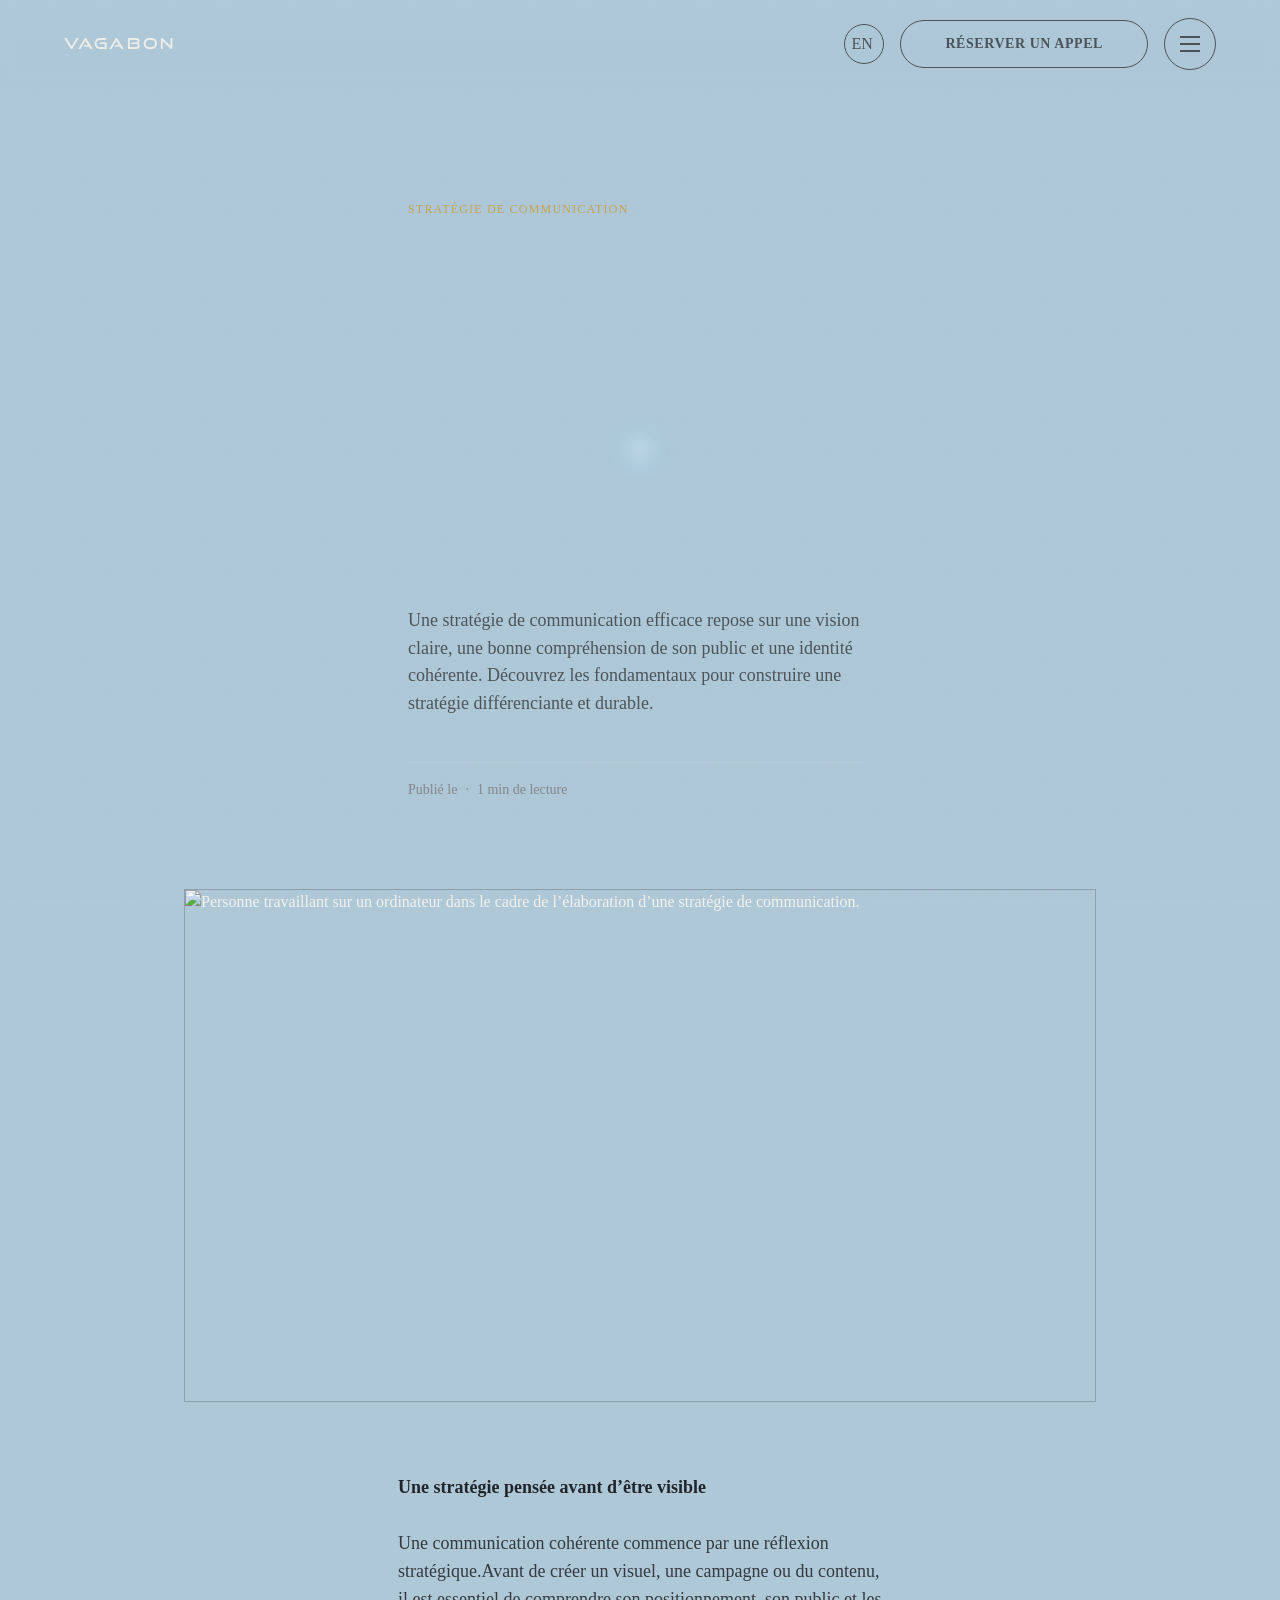
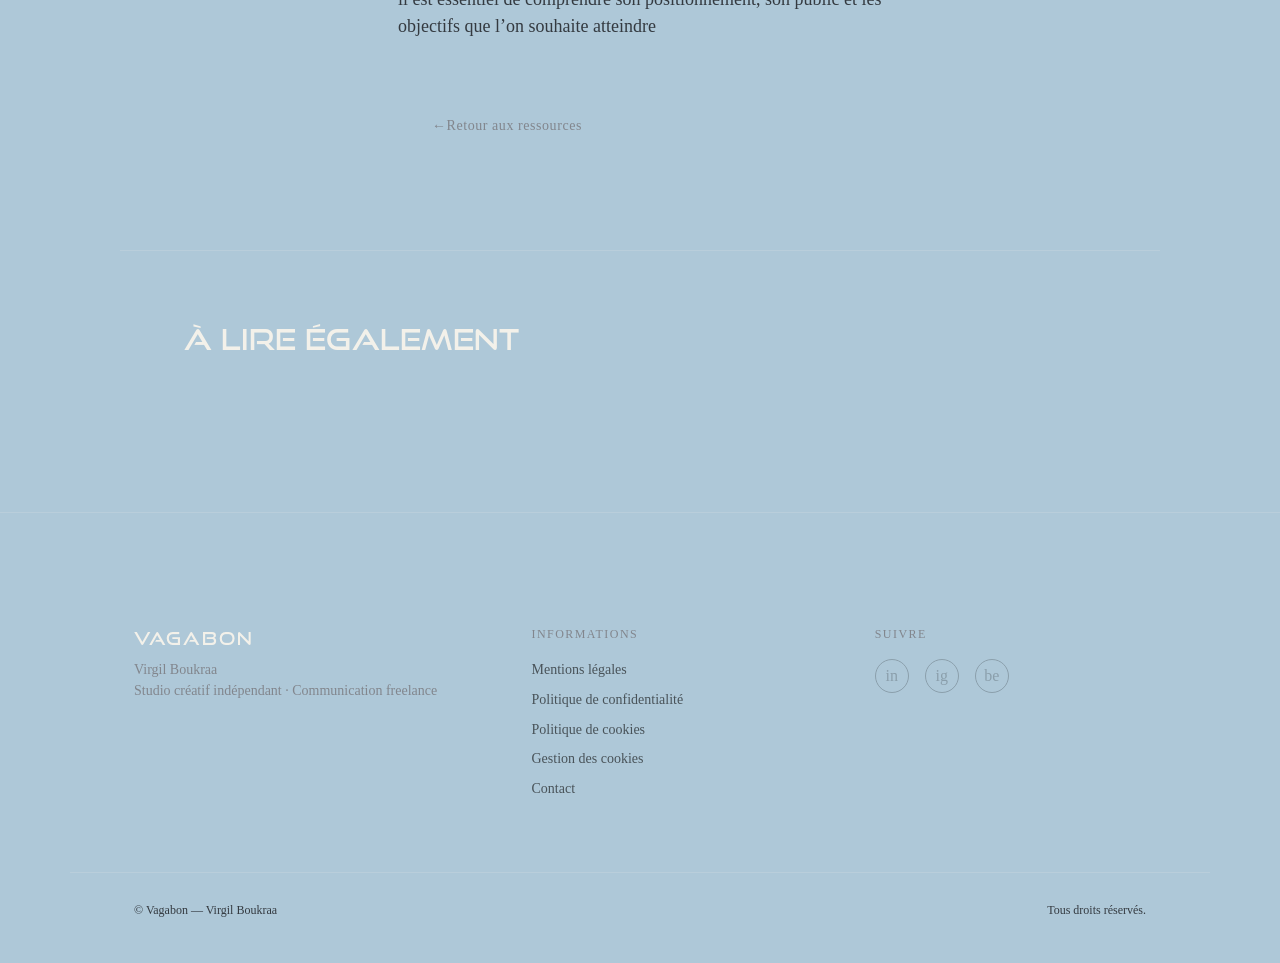
==== ressources/comment-construire-une-strategie-de-communication-coherente/index.html @ 683c48ac "Ressources: régénération de "Comment construire une stratégie de communication cohérente ?"" ====
<!DOCTYPE html>
<html lang="fr" translate="no">
<head>
  <meta charset="UTF-8">
  <meta name="google" content="notranslate">
  <meta name="viewport" content="width=device-width, initial-scale=1.0">
  <link rel="preload" href="../../assets/fonts/good-times/good-times.woff2" as="font" type="font/woff2" crossorigin>
  <title>Comment construire une stratégie de communication cohérente ? — Vagabon</title>
  <meta name="description" content="Découvrez comment construire une stratégie de communication cohérente, définir votre positionnement et créer des contenus adaptés à votre public.">
  <link rel="canonical" href="https://www.vagabon-exemple.fr/ressources/comment-construire-une-strategie-de-communication-coherente/">
  <meta name="robots" content="index, follow">
  <meta property="og:type" content="article">
  <meta property="og:site_name" content="Vagabon">
  <meta property="og:title" content="Comment construire une stratégie de communication cohérente ?">
  <meta property="og:description" content="Découvrez comment construire une stratégie de communication cohérente, définir votre positionnement et créer des contenus adaptés à votre public.">
  <meta property="og:url" content="https://www.vagabon-exemple.fr/ressources/comment-construire-une-strategie-de-communication-coherente/">
  <meta property="og:locale" content="fr_FR">
  <meta property="og:image" content="https://cdn.sanity.io/images/ljafwsow/production/06151470e8c49e9d07a7ce3fd85e0db8727b019a-1024x1024.webp?w=1200&h=630&fit=crop">
  <link rel="icon" href="../../favicon.svg" type="image/svg+xml">
  <link rel="manifest" href="../../site.webmanifest">
  <meta name="theme-color" content="#AEC8D8">
  <link rel="stylesheet" href="../../css/reset.css?v=2">
  <link rel="stylesheet" href="../../css/variables.css?v=2">
  <link rel="stylesheet" href="../../css/base.css?v=2">
  <link rel="stylesheet" href="../../css/layout.css?v=2">
  <link rel="stylesheet" href="../../css/components.css?v=2">
  <link rel="stylesheet" href="../../css/utilities.css?v=2">
  <link rel="stylesheet" href="../../css/animations.css?v=2">
  <link rel="stylesheet" href="../../css/responsive.css?v=2">
  <link rel="stylesheet" href="../../css/pages/universe.css?v=39">
  <link rel="stylesheet" href="../../css/pages/ressources.css?v=1">
  <script type="application/ld+json">{"@context":"https://schema.org","@type":"BlogPosting","headline":"Comment construire une stratégie de communication cohérente ?","description":"Une stratégie de communication efficace repose sur une vision claire, une bonne compréhension de son public et une identité cohérente. Découvrez les fondamentaux pour construire une stratégie différenciante et durable.","datePublished":null,"dateModified":null,"inLanguage":"fr-FR","mainEntityOfPage":"https://www.vagabon-exemple.fr/ressources/comment-construire-une-strategie-de-communication-coherente/","publisher":{"@type":"Organization","name":"Vagabon"},"author":{"@type":"Organization","name":"Vagabon"}}</script>
</head>
<body class="page-universe page-ressources page-article">
  <a class="skip-link" href="#main-content">Aller au contenu</a>
  <div class="loader" data-loader aria-hidden="false">
    <div class="loader__mark" aria-hidden="true">V</div>
    <p class="loader__wordmark">VAGABON</p>
    <div class="loader__bar-track"><div class="loader__bar"></div></div>
  </div>
  <div class="c-progress" data-progress data-progress-live aria-hidden="true"></div>
  <header class="c-header" data-header>
    <div class="l-container c-header__inner">
      <a href="../../index.html" class="universe-brand" aria-label="Retour à l'accueil Vagabon">VAGABON</a>
      <div class="c-header__actions">
        <button type="button" class="c-icon-btn u-hide-mobile" data-lang-toggle aria-label="Switch to English">FR</button>
        <a href="../../contact.html" class="c-btn c-btn--secondary u-hide-mobile" data-i18n="nav.book_call">Réserver un appel</a>
        <button type="button" class="c-menu-toggle" data-menu-toggle aria-expanded="false" aria-controls="nav-fullscreen" aria-label="Ouvrir le menu" data-i18n-attr="aria-label:nav.menu.open">
          <span class="c-menu-toggle__bar" aria-hidden="true"></span>
          <span class="c-menu-toggle__bar" aria-hidden="true"></span>
          <span class="c-menu-toggle__bar" aria-hidden="true"></span>
        </button>
      </div>
    </div>
  </header>
  <nav class="c-nav-fullscreen" id="nav-fullscreen" data-nav-menu data-open="false" aria-hidden="true" aria-label="Navigation principale">
    <div class="c-nav-fullscreen__grid">
      <ul class="c-nav-fullscreen__list">
        <li><a class="c-nav-fullscreen__link" href="../../index.html" data-nav-link><span class="c-nav-fullscreen__link-number">01</span><span data-i18n="nav.home">Accueil</span></a></li>
        <li><a class="c-nav-fullscreen__link" href="../../universe.html#projets" data-nav-link><span class="c-nav-fullscreen__link-number">02</span><span data-i18n="nav.projects">Projets</span></a></li>
        <li><a class="c-nav-fullscreen__link" href="../../ressources.html" data-nav-link><span class="c-nav-fullscreen__link-number">03</span><span data-i18n="nav.ressources">Ressources</span></a></li>
        <li><a class="c-nav-fullscreen__link" href="../../contact.html" data-nav-link><span class="c-nav-fullscreen__link-number">04</span><span data-i18n="nav.contact">Contact</span></a></li>
      </ul>
      <div class="c-nav-fullscreen__aside">
        <div>
          <p class="c-nav-fullscreen__meta"><span data-i18n="meta.location_line1">Reims · Paris · Lille</span><br><span data-i18n="meta.location_line2">France entière, à distance</span></p>
          <p class="c-nav-fullscreen__meta u-mt-md"><a href="mailto:virgil.bkr51@outlook.fr" class="c-btn--ghost">virgil.bkr51@outlook.fr</a></p>
          <p class="u-mt-md"><a href="../../ressources.html" class="universe-nav__back">← <span data-i18n="ressources.back_link">Retour aux ressources</span></a></p>
        </div>
        <div>
          <a href="../../contact.html" class="c-btn c-btn--primary c-btn--block" data-menu-close data-i18n="nav.book_call">Réserver un appel</a>
          <div class="c-nav-fullscreen__social u-mt-md" data-social-links aria-label="Réseaux sociaux"></div>
        </div>
      </div>
    </div>
    <button type="button" class="c-icon-btn" data-menu-close style="position:absolute; top:24px; right:24px;" aria-label="Fermer le menu" data-i18n-attr="aria-label:nav.menu.close">✕</button>
  </nav>
  <div class="l-page">
  <main id="main-content" tabindex="-1">
    <article>
      <header class="article-hero">
        <div class="article-hero__inner">
          <p class="article-hero__category">stratégie de communication</p>
          <h1 class="article-hero__title" data-word-reveal>Comment construire une stratégie de communication cohérente ?</h1>
          <p class="article-hero__intro">Une stratégie de communication efficace repose sur une vision claire, une bonne compréhension de son public et une identité cohérente. Découvrez les fondamentaux pour construire une stratégie différenciante et durable.</p>
          <p class="article-hero__meta"><span>Publié le </span><span aria-hidden="true">·</span><span>1 min de lecture</span></p>
        </div>
      </header>
      <div class="article-cover-frame"><img src="https://cdn.sanity.io/images/ljafwsow/production/06151470e8c49e9d07a7ce3fd85e0db8727b019a-1024x1024.webp?w=1600&h=900&fit=crop" alt="Personne travaillant sur un ordinateur dans le cadre de l’élaboration d’une stratégie de communication." loading="lazy" decoding="async"></div>
      <div class="article-body"><p><strong>Une stratégie pensée avant d’être visible</strong></p><p>Une communication cohérente commence par une réflexion stratégique.Avant de créer un visuel,   une campagne ou du contenu, il est essentiel de comprendre son positionnement, son public et les objectifs que l’on souhaite atteindre</p></div>
      <p class="article-back-footer"><a href="../../ressources.html" class="ressources-back" style="position:static;">← <span data-i18n="ressources.back_link">Retour aux ressources</span></a></p>
      <nav class="article-related" aria-labelledby="article-related-title">
        <h2 id="article-related-title" class="article-related__title" data-i18n="ressources.related_title">À lire également</h2>
        <div class="article-related__grid"></div>
      </nav>
    </article>
  </main>
  <footer class="universe-footer">
    <div class="universe-footer__inner">
      <div>
        <p class="universe-footer__brand">Vagabon</p>
        <p class="universe-footer__role">Virgil Boukraa<br><span data-i18n="footer.role">Studio créatif indépendant · Communication freelance</span></p>
      </div>
      <div>
        <p class="universe-footer__heading" data-i18n="footer.legal">Informations</p>
        <nav class="universe-footer__list" aria-label="Informations légales">
          <a href="../../mentions-legales.html" data-i18n="footer.link.mentions">Mentions légales</a>
          <a href="../../politique-confidentialite.html" data-i18n="footer.link.privacy">Politique de confidentialité</a>
          <a href="../../politique-cookies.html" data-i18n="footer.link.cookies_policy">Politique de cookies</a>
          <a href="../../gestion-cookies.html" data-i18n="footer.link.cookies_manage">Gestion des cookies</a>
          <a href="../../contact.html" data-i18n="nav.contact">Contact</a>
        </nav>
      </div>
      <div>
        <p class="universe-footer__heading" data-i18n="footer.follow">Suivre</p>
        <div class="universe-footer__social" data-social-links aria-label="Réseaux sociaux"></div>
      </div>
    </div>
    <div class="universe-footer__bottom">
      <p>© Vagabon — Virgil Boukraa</p>
      <p data-i18n="footer.rights">Tous droits réservés.</p>
    </div>
  </footer>
  </div>
  <script src="../../data/settings.js"></script>
  <script src="../../data/translations.js"></script>
  <script src="../../js/loader.js"></script>
  <script src="../../js/accessibility.js" defer></script>
  <script src="../../js/language.js" defer></script>
  <script src="../../js/navigation.js" defer></script>
  <script src="../../js/animations.js" defer></script>
  <script src="../../js/data-renderer.js" defer></script>
  <script src="../../js/universe.js" defer></script>
  <script src="../../js/universe-cursor.js?v=9" defer></script>
  <script src="../../js/main.js" defer></script>
</body>
</html>
---- css/variables.css ----
/* ==========================================================================
   VAGABON — VARIABLES.CSS
   Design tokens (charte graphique officielle Vagabon, section 6 du brief).
   Toutes les couleurs, typographies, espacements et rythmes du site
   passent par ces variables CSS. Aucune couleur ne doit être codée en dur
   ailleurs dans le projet : modifiez uniquement ce fichier pour changer
   l'identité visuelle globale.
   ========================================================================== */

:root {
  /* ---- Couleurs de marque officielles (section 6.2) -------------------- */
  --color-vagabon-blue: #008AC9;
  --color-black: #000000;
  --color-white: #FFFFFF;

  /* ---- Thème clair éditorial (par défaut depuis la refonte "post-Hero") -
     Palette officielle demandée : fond #F2F2F2, titres #212529, texte
     courant #343A40, texte secondaire #595959, texte discret #7F7F7F,
     placeholder #A5A5A5, lignes #CCCCCC, accent Vagabon #008AC9 conservé
     comme SEULE couleur d'accent (jamais dominante). Le Hero vidéo de la
     page d'accueil fige ses propres couleurs localement (voir
     .home-hero--video dans css/pages/home.css) : il ne dépend d'aucune de
     ces variables et n'est donc pas affecté par ce changement. Le bouton
     de thème permet de repasser à l'ancien thème sombre, conservé plus bas
     sous [data-theme="dark"]. */
  --color-background: #F2F2F2;
  --color-background-secondary: #F7F7F7;
  --color-surface: #F7F7F7;
  --color-surface-elevated: #FFFFFF;
  --color-text: #212529;           /* titres, texte primaire */
  --color-text-muted: #343A40;     /* texte courant (paragraphes) */
  --color-text-subtle: #7F7F7F;    /* texte discret / tertiaire */
  --color-text-secondary: #595959; /* niveau intermédiaire (légendes, métadonnées) */
  --color-placeholder: #A5A5A5;    /* placeholders de formulaire, détails de séparateurs */
  --color-accent: #008AC9;
  --color-accent-hover: #006B9C;
  --color-accent-dark: #00577D;
  --color-border: #CCCCCC;               /* lignes / séparateurs principaux */
  --color-border-detail: #A5A5A5;        /* détails de séparateurs, plus discrets */
  --color-border-accent: rgba(0, 138, 201, 0.4);
  --color-card-border: rgba(33, 37, 41, 0.08); /* bordure de carte, volontairement quasi invisible */
  --color-focus: #008AC9;
  --color-overlay: rgba(255, 255, 255, 0.85);
  --color-success: #2FBF71;
  --color-error: #E5484D;

  /* Boutons principaux : fond sombre discret plutôt que le bleu (qui reste
     réservé au hover / boutons secondaires, voir .c-btn--secondary et
     .c-btn--primary:hover dans components.css). */
  --color-button-primary-bg: #212529;
  --color-button-primary-text: #F2F2F2;
  --color-button-primary-hover-bg: #343A40;

  /* ---- Typographies (section 24 — charte typographique officielle) -----
     Good Times (titres, surtitres, labels forts) et Stigsa Display (textes
     courants) sont la charte officielle. Les fichiers ne sont pas encore
     fournis : des @font-face commentés attendent dans base.css, avec des
     fallbacks sûrs en attendant (voir assets/fonts/README.md). Ces deux
     variables sont la SEULE source de vérité typographique du site : ne
     jamais coder un nom de police en dur ailleurs que dans une déclaration
     @font-face. */
  --font-display: "Good Times", "Arial Narrow", "Arial Black", sans-serif;
  --font-body: "Stigsa Display", Georgia, "Times New Roman", serif;

  /* ---- Échelle typographique responsive (section 6.4) -------------------
     Titres réduits d'environ 30 à 40% (demande explicite : "élégant, pas
     massif") pour laisser respirer la mise en page éditoriale. Toujours en
     Good Times (var(--font-display), voir base.css). Les tailles de texte
     courant (body/small/xs, Stigsa Display) ne changent volontairement pas
     — seuls les titres sont concernés. */
   --font-size-display-xl: clamp(1.95rem, 4.9vw, 4.35rem);
   --font-size-display-lg: clamp(1.6rem, 3.5vw, 3.15rem);
   --font-size-h1: clamp(2.1rem, 3.5vw, 3.5rem);
   --font-size-h2: clamp(1.54rem, 2.1vw, 2.24rem);
   --font-size-h3: clamp(1.12rem, 1.4vw, 1.54rem);
   --font-size-h4: clamp(0.8rem, 1.05vw, 1.05rem);
  --font-size-body-lg: clamp(1.125rem, 1.4vw, 1.375rem);
  --font-size-body: 1rem;
  --font-size-small: 0.875rem;
  --font-size-xs: 0.75rem;

  --line-height-tight: 1.05;
  --line-height-heading: 1.15;
  --line-height-body: 1.55; /* réglage recommandé pour Stigsa Display, section 24.7 */

  --letter-spacing-display: 0.01em;
  --letter-spacing-eyebrow: 0.18em;

  /* ---- Espacements --------------------------------------------------------
     Légèrement augmentés (section 5 : "le site doit respirer") par rapport
     à l'origine, surtout sur les paliers utilisés pour le rythme vertical
     des sections (lg/xl/2xl/3xl). Les petits paliers (3xs à sm), utilisés
     dans des zones denses (boutons, formulaires, header), ne bougent pas
     pour éviter toute régression de mise en page. */
  --space-3xs: 0.25rem;
  --space-2xs: 0.5rem;
  --space-xs: 0.75rem;
  --space-sm: 1rem;
  --space-md: 1.75rem;
  --space-lg: 2.75rem;
  --space-xl: 4.5rem;
  --space-2xl: 7rem;
  --space-3xl: 10rem;

  /* ---- Structure --------------------------------------------------------- */
  --container-max: 1360px;
  --container-narrow: 860px;
  --nav-height: 88px;
  --nav-height-scrolled: 72px;

  /* ---- Rayons & bordures --------------------------------------------------
     --radius-lg réduit (20px → 14px) : "border-radius discret" demandé pour
     les cartes (section 7), plus proche d'Apple/Linear/Notion que d'un
     arrondi prononcé façon template. */
  --radius-sm: 4px;
  --radius-md: 10px;
  --radius-lg: 14px;
  --radius-full: 999px;
  --border-width: 1px;

  /* ---- Ombres --------------------------------------------------------------
     Ombres très légères et neutres (rgba(33,37,41,…), teinte du texte
     principal plutôt que noir pur) pour un rendu "papier premium" plutôt
     qu'un effet plaqué. */
  --shadow-sm: 0 2px 12px rgba(33, 37, 41, 0.06);
  --shadow-md: 0 12px 40px rgba(33, 37, 41, 0.10);
  --shadow-accent: 0 0 0 1px var(--color-border-accent), 0 20px 60px rgba(0, 138, 201, 0.12);

  /* ---- Transitions ------------------------------------------------------- */
  --ease-standard: cubic-bezier(0.22, 1, 0.36, 1);
  --duration-fast: 150ms;
  --duration-base: 300ms;
  --duration-slow: 600ms;

  /* ---- Niveaux de superposition (z-index) --------------------------------- */
  --z-base: 1;
  --z-header: 500;
  --z-progress: 550;
  --z-cursor: 900;
  --z-menu: 800;
  --z-loader: 1000;
  --z-toast: 950;
}

/* ---- Thème sombre (compatibilité) -------------------------------------------
    Les anciennes valeurs sombres masquaient les changements visuels lorsque
    data-theme="dark" restait mémorisé dans le navigateur. Pour garantir
    l'application effective de la direction artistique claire sur tout le
    site (hors Hero qui est figé dans home.css), on aligne les jetons du mode
    dark sur la palette active. */
[data-theme="dark"] {
   --color-background: #F2F2F2;
   --color-background-secondary: #F7F7F7;
   --color-surface: #F7F7F7;
   --color-surface-elevated: #FFFFFF;
   --color-text: #212529;
   --color-text-muted: #343A40;
   --color-text-subtle: #7F7F7F;
   --color-text-secondary: #595959;
   --color-placeholder: #A5A5A5;
  --color-accent: #008AC9;
   --color-accent-hover: #006B9C;
   --color-accent-dark: #00577D;
   --color-border: #CCCCCC;
   --color-border-detail: #A5A5A5;
   --color-border-accent: rgba(0, 138, 201, 0.4);
   --color-card-border: rgba(33, 37, 41, 0.08);
  --color-focus: #008AC9;
   --color-overlay: rgba(255, 255, 255, 0.85);
   --color-button-primary-bg: #212529;
   --color-button-primary-text: #F2F2F2;
   --color-button-primary-hover-bg: #343A40;
   --shadow-sm: 0 2px 12px rgba(33, 37, 41, 0.06);
   --shadow-md: 0 12px 40px rgba(33, 37, 41, 0.10);
}
---- css/base.css ----
/* ==========================================================================
   VAGABON — BASE.CSS
   Styles de base : typographie, couleurs de fond/texte, éléments HTML natifs,
   focus, sélection.

   Good Times (titres, --font-display) : le fichier réel a été livré dans le
   projet ("Good Times Rg.otf", licence Typodermic Fonts fournie avec —
   Typodermic Desktop EULA 2023.pdf — vérifiée dans le zip d'origine). Il a
   été converti en WOFF2/WOFF (conversion de format uniquement, aucune
   altération du dessin de la police, aucune source tierce) et copié dans
   assets/fonts/good-times/. @font-face actif ci-dessous, une seule graisse
   400 déclarée : c'est la seule graisse réellement livrée (Regular), et une
   vérification de tout le CSS du projet confirme qu'aucune règle ne demande
   une autre graisse pour --font-display (toutes déclarent explicitement
   font-weight: 400, ou n'en déclarent aucun sur du texte qui n'est de toute
   façon jamais mis en gras) — donc aucun risque de graisse manquante.

   Stigsa Display (texte courant, --font-body) : AUCUN fichier n'a encore été
   livré dans le projet (assets/fonts/stigsa-display/ existe mais est vide) —
   le bloc @font-face correspondant reste donc commenté ci-dessous, prêt à
   être activé dès réception des fichiers. En attendant, --font-body continue
   d'utiliser son repli (Georgia, Times New Roman, serif), inchangé.
   ========================================================================== */

@font-face {
  font-family: "Good Times";
  src:
    local("Good Times"),
    url("../assets/fonts/good-times/good-times.woff2") format("woff2"),
    url("../assets/fonts/good-times/good-times.woff") format("woff");
  font-weight: 400;
  font-style: normal;
  font-display: swap;
}

/*
  Stigsa Display — À DÉCOMMENTER une fois les fichiers copiés dans
  assets/fonts/stigsa-display/ (adapter les noms de fichiers ci-dessous aux
  fichiers réellement livrés). Ne jamais héberger une police dont les droits
  ne sont pas détenus par Virgil Boukraa.

  @font-face {
    font-family: "Stigsa Display";
    src:
      local("Stigsa Display"),
      url("../assets/fonts/stigsa-display/stigsa-display-regular.woff2") format("woff2"),
      url("../assets/fonts/stigsa-display/stigsa-display-regular.woff") format("woff");
    font-weight: 400;
    font-style: normal;
    font-display: swap;
  }

  Ajouter une déclaration distincte par graisse réellement livrée.
  Ne jamais déclarer une graisse 700 en pointant vers un fichier Regular.

  @font-face {
    font-family: "Stigsa Display";
    src:
      local("Stigsa Display Bold"),
      url("../assets/fonts/stigsa-display/stigsa-display-bold.woff2") format("woff2"),
      url("../assets/fonts/stigsa-display/stigsa-display-bold.woff") format("woff");
    font-weight: 700;
    font-style: normal;
    font-display: swap;
  }
*/

html {
  background-color: var(--color-background);
  color-scheme: light;
}

[data-theme="dark"] {
  color-scheme: light;
}

body {
  background-color: var(--color-background);
  color: var(--color-text);
  font-family: var(--font-body);
  font-size: var(--font-size-body);
  transition: background-color var(--duration-base) var(--ease-standard),
              color var(--duration-base) var(--ease-standard);
}

/* Empêche le scroll du fond quand le menu plein écran ou une modale est ouverte */
body.is-locked {
  overflow: hidden;
}

h1, h2, h3, h4 {
  font-family: var(--font-display);
  line-height: var(--line-height-heading);
  letter-spacing: var(--letter-spacing-display);
  font-weight: 400;
}

h1 { font-size: var(--font-size-h1); line-height: var(--line-height-tight); }
h2 { font-size: var(--font-size-h2); }
h3 { font-size: var(--font-size-h3); }
h4 { font-size: var(--font-size-h4); }

/* H5/H6 restent des titres au sens de la charte (section 24.1 : "les titres
   H4 à H6" utilisent Good Times) — pas de graisse 700 artificielle tant
   qu'aucun fichier Bold réel n'est fourni. */
h5, h6 {
  font-family: var(--font-display);
  font-weight: 400;
  font-size: var(--font-size-body-lg);
}

p {
  /* Largeur de ligne confortable pour Stigsa Display (charte section 24.7). */
  color: var(--color-text-muted);
  max-width: 65ch;
}

p.u-text-primary {
  color: var(--color-text);
}

a {
  transition: color var(--duration-fast) var(--ease-standard),
              opacity var(--duration-fast) var(--ease-standard);
}

strong, b {
  color: var(--color-text);
  font-weight: 700;
}

em {
  color: var(--color-accent);
  font-style: normal;
}

blockquote {
  border-left: 2px solid var(--color-accent);
  padding-left: var(--space-md);
  color: var(--color-text);
  font-family: var(--font-display);
  font-size: var(--font-size-h4);
  line-height: var(--line-height-heading);
}

code {
  font-family: "SFMono-Regular", Consolas, monospace;
  background: var(--color-surface);
  padding: 0.15em 0.4em;
  border-radius: var(--radius-sm);
  font-size: 0.9em;
}

hr {
  border: none;
  border-top: 1px solid var(--color-border);
  margin: var(--space-lg) 0;
}

/* ---- Focus visible ------------------------------------------------------
   Un focus net et cohérent partout : indispensable pour la navigation
   clavier (section 28 du brief). */
:focus {
  outline: none;
}

:focus-visible {
  outline: 2px solid var(--color-focus);
  outline-offset: 3px;
  border-radius: var(--radius-sm);
}

::selection {
  background: var(--color-accent);
  color: var(--color-white);
}

/* ---- Lien d'évitement -----------------------------------------------------
   Premier élément focusable de chaque page : "Aller au contenu". */
.skip-link {
  position: fixed;
  top: var(--space-sm);
  left: var(--space-sm);
  z-index: 2000;
  background: var(--color-accent);
  color: var(--color-white);
  padding: var(--space-xs) var(--space-md);
  border-radius: var(--radius-sm);
  font-weight: 700;
  transform: translateY(-150%);
  transition: transform var(--duration-fast) var(--ease-standard);
}

.skip-link:focus {
  transform: translateY(0);
}

/* Classe utilitaire pour masquer visuellement un élément tout en le
   laissant disponible pour les lecteurs d'écran (labels, honeypot...). */
.u-visually-hidden {
  position: absolute !important;
  width: 1px; height: 1px;
  padding: 0; margin: -1px;
  overflow: hidden;
  clip: rect(0, 0, 0, 0);
  white-space: nowrap;
  border: 0;
}

/* Masque un élément purement décoratif pour les technologies d'assistance
   sans le retirer visuellement (voir attribut aria-hidden appliqué en HTML). */
[aria-hidden="true"] {
  user-select: none;
}
---- css/layout.css ----
/* ==========================================================================
   VAGABON — LAYOUT.CSS
   Grilles, conteneurs, rythme vertical des sections.
   ========================================================================== */

.l-container {
  width: 100%;
  max-width: var(--container-max);
  margin-inline: auto;
  padding-inline: var(--space-md);
}

.l-container--narrow {
  max-width: var(--container-narrow);
}

.l-section {
  padding-block: var(--space-2xl);
}

.l-section--tight {
  padding-block: var(--space-xl);
}

.l-section--first {
  padding-top: calc(var(--nav-height) + var(--space-2xl));
}

.l-section--surface {
  background: var(--color-background-secondary);
}

.l-grid {
  display: grid;
  gap: var(--space-lg);
}

.l-grid--2 { grid-template-columns: repeat(2, 1fr); }
.l-grid--3 { grid-template-columns: repeat(3, 1fr); }
.l-grid--4 { grid-template-columns: repeat(4, 1fr); }

.l-grid--asym {
  grid-template-columns: 1.1fr 0.9fr;
  align-items: center;
}

.l-stack {
  display: flex;
  flex-direction: column;
  gap: var(--space-md);
}

.l-cluster {
  display: flex;
  flex-wrap: wrap;
  align-items: center;
  gap: var(--space-sm);
}

.l-split {
  display: flex;
  align-items: center;
  justify-content: space-between;
  gap: var(--space-md);
  flex-wrap: wrap;
}

main {
  display: block;
}

/* Chaque page pousse son contenu sous le header fixe */
.l-page {
  min-height: 100svh;
  display: flex;
  flex-direction: column;
}

.l-page > main {
  flex: 1;
}

@media (max-width: 1024px) {
  .l-grid--3 { grid-template-columns: repeat(2, 1fr); }
  .l-grid--4 { grid-template-columns: repeat(2, 1fr); }
  .l-grid--asym { grid-template-columns: 1fr; }
}

@media (max-width: 640px) {
  .l-grid--2,
  .l-grid--3,
  .l-grid--4 {
    grid-template-columns: 1fr;
  }
  .l-section { padding-block: var(--space-xl); }
  .l-section--first { padding-top: calc(var(--nav-height) + var(--space-lg)); }
}
---- css/components.css ----
/* ==========================================================================
   VAGABON — COMPONENTS.CSS
   Composants réutilisables : header, navigation plein écran, footer,
   boutons, cartes, formulaires, placeholders média, loader, curseur,
   fil d'Ariane, badges, FAQ, etc. Convention de nommage : BEM simplifiée
   préfixée "c-" (composant) ou "media-" / usage direct pour les utilitaires.
   ========================================================================== */

/* ---------------------------------------------------------------------- */
/* Logo de marque                                                          */
/* ---------------------------------------------------------------------- */

.brand-logo {
  display: inline-flex;
  align-items: center;
  gap: var(--space-2xs);
  min-height: 32px;
}

.brand-logo img,
.brand-logo svg {
  height: 28px;
  width: auto;
}

/* ---------------------------------------------------------------------- */
/* Placeholder média — remplace toute image/vidéo/logo non encore livrée   */
/* ---------------------------------------------------------------------- */

.media-placeholder {
  position: relative;
  display: flex;
  flex-direction: column;
  align-items: center;
  justify-content: center;
  gap: var(--space-2xs);
  text-align: center;
  width: 100%;
  min-height: 220px;
  background:
    repeating-linear-gradient(135deg, var(--color-surface), var(--color-surface) 10px, var(--color-surface-elevated) 10px, var(--color-surface-elevated) 20px);
  border: 1px dashed var(--color-border);
  border-radius: var(--radius-md);
  color: var(--color-text-subtle);
  padding: var(--space-md);
}

.media-placeholder span {
  font-family: var(--font-display);
  color: var(--color-text-muted);
  font-size: var(--font-size-body);
  letter-spacing: 0.02em;
}

.media-placeholder small {
  font-size: var(--font-size-xs);
  color: var(--color-text-subtle);
  max-width: 34ch;
}

.media-placeholder--16x9 { aspect-ratio: 16 / 9; min-height: unset; }
.media-placeholder--9x16 { aspect-ratio: 9 / 16; min-height: unset; max-width: 360px; margin-inline: auto; }
.media-placeholder--square { aspect-ratio: 1 / 1; min-height: unset; }
.media-placeholder--portrait { aspect-ratio: 3 / 4; min-height: unset; }
.media-placeholder--logo { min-height: 64px; padding: var(--space-sm); border-radius: var(--radius-sm); }
.media-placeholder--cover { min-height: 55vh; border-radius: 0; }

/* Le mot-symbole Vagabon ne doit jamais être simulé avec Good Times (charte
   section 24) : ce placeholder représente l'emplacement du logo officiel,
   pas un titre — il reste donc volontairement en police courante. */
.media-placeholder--logo span {
  font-family: var(--font-body);
}

/* ---------------------------------------------------------------------- */
/* Header & navigation                                                     */
/* ---------------------------------------------------------------------- */

.c-header {
  position: fixed;
  inset-inline: 0;
  top: 0;
  z-index: var(--z-header);
  height: var(--nav-height);
  display: flex;
  align-items: center;
  background: linear-gradient(to bottom, rgba(242, 242, 242, 0.82), transparent);
  transition: height var(--duration-base) var(--ease-standard),
              background-color var(--duration-base) var(--ease-standard),
              border-color var(--duration-base) var(--ease-standard);
}

.c-header.is-scrolled {
  height: var(--nav-height-scrolled);
  background-color: color-mix(in srgb, var(--color-background) 88%, transparent);
  border-bottom: 1px solid var(--color-border);
  backdrop-filter: blur(10px);
}

/* Ancien dégradé sombre, conservé pour le thème sombre alternatif (voir
   variables.css → [data-theme="dark"]). Le header de la page d'accueil
   reste par ailleurs figé dans son apparence actuelle quel que soit le
   thème (voir la règle dédiée dans css/pages/home.css, scoped body.page-home) —
   ceci ne concerne donc que les autres pages, lorsque le visiteur bascule
   manuellement en thème sombre. */
[data-theme="dark"] .c-header {
  background: linear-gradient(to bottom, rgba(0, 0, 0, 0.65), transparent);
}

.c-header__inner {
  width: 100%;
  display: flex;
  align-items: center;
  justify-content: space-between;
  gap: var(--space-md);
}

.c-header__actions {
  display: flex;
  align-items: center;
  gap: var(--space-sm);
}

.c-icon-btn {
  display: inline-flex;
  align-items: center;
  justify-content: center;
  width: 40px;
  height: 40px;
  border-radius: var(--radius-full);
  border: 1px solid var(--color-border);
  color: var(--color-text);
  background: transparent;
  transition: border-color var(--duration-fast) var(--ease-standard), background-color var(--duration-fast) var(--ease-standard);
}

.c-icon-btn:hover {
  border-color: var(--color-border-accent);
  background: color-mix(in srgb, var(--color-accent) 12%, transparent);
}

.c-icon-btn[disabled] {
  opacity: 0.35;
  cursor: not-allowed;
}

.c-icon-btn svg { width: 18px; height: 18px; }

/* Bouton d'ouverture du menu (icône burger animée en croix) */
.c-menu-toggle {
  position: relative;
  width: 52px;
  height: 52px;
  display: inline-flex;
  flex-direction: column;
  align-items: center;
  justify-content: center;
  gap: 5px;
  border-radius: var(--radius-full);
  border: 1px solid var(--color-border);
  z-index: calc(var(--z-menu) + 1);
}

.c-menu-toggle__bar {
  width: 20px;
  height: 2px;
  background: var(--color-text);
  transition: transform var(--duration-base) var(--ease-standard), opacity var(--duration-base) var(--ease-standard);
}

.c-menu-toggle[aria-expanded="true"] .c-menu-toggle__bar:nth-child(1) {
  transform: translateY(7px) rotate(45deg);
}
.c-menu-toggle[aria-expanded="true"] .c-menu-toggle__bar:nth-child(2) {
  opacity: 0;
}
.c-menu-toggle[aria-expanded="true"] .c-menu-toggle__bar:nth-child(3) {
  transform: translateY(-7px) rotate(-45deg);
}

/* Menu plein écran */
.c-nav-fullscreen {
  position: fixed;
  inset: 0;
  z-index: var(--z-menu);
  background: var(--color-background);
  display: flex;
  flex-direction: column;
  justify-content: center;
  padding: var(--space-2xl) var(--space-md);
  opacity: 0;
  visibility: hidden;
  transform: translateY(-12px);
  transition: opacity var(--duration-base) var(--ease-standard),
              transform var(--duration-base) var(--ease-standard),
              visibility 0s linear var(--duration-base);
  overflow-y: auto;
}

.c-nav-fullscreen[data-open="true"] {
  opacity: 1;
  visibility: visible;
  transform: translateY(0);
  transition: opacity var(--duration-base) var(--ease-standard),
              transform var(--duration-base) var(--ease-standard),
              visibility 0s linear 0s;
}

.c-nav-fullscreen__grid {
  width: 100%;
  max-width: var(--container-max);
  margin-inline: auto;
  display: grid;
  grid-template-columns: 1.4fr 1fr;
  gap: var(--space-2xl);
}

.c-nav-fullscreen__list {
  display: flex;
  flex-direction: column;
  gap: var(--space-2xs);
}

.c-nav-fullscreen__link {
  display: flex;
  align-items: baseline;
  gap: var(--space-sm);
  font-family: var(--font-display);
  font-size: clamp(2rem, 5.5vw, 4rem);
  color: var(--color-text-muted);
  padding-block: var(--space-2xs);
  border-bottom: 1px solid transparent;
}

.c-nav-fullscreen__link:hover,
.c-nav-fullscreen__link:focus-visible {
  color: var(--color-text);
}

.c-nav-fullscreen__link[aria-current="page"] {
  color: var(--color-accent);
}

.c-nav-fullscreen__link-number {
  font-size: var(--font-size-small);
  color: var(--color-text-subtle);
  font-family: var(--font-body);
}

.c-nav-fullscreen__link-sub {
  font-family: var(--font-body);
  font-size: var(--font-size-small);
  color: var(--color-text-subtle);
  margin-left: auto;
  display: none;
}

.c-nav-fullscreen__aside {
  display: flex;
  flex-direction: column;
  justify-content: space-between;
  gap: var(--space-lg);
  padding-top: var(--space-sm);
}

.c-nav-fullscreen__meta {
  color: var(--color-text-muted);
  font-size: var(--font-size-small);
}

.c-nav-fullscreen__social {
  display: flex;
  gap: var(--space-sm);
}

@media (max-width: 860px) {
  .c-nav-fullscreen__grid { grid-template-columns: 1fr; gap: var(--space-lg); }
  .c-nav-fullscreen__link { font-size: clamp(1.75rem, 9vw, 2.75rem); }
}

/* ---------------------------------------------------------------------- */
/* Indicateur de progression de page                                       */
/* ---------------------------------------------------------------------- */

.c-progress {
  position: fixed;
  top: 0;
  left: 0;
  height: 3px;
  width: 0%;
  background: var(--color-accent);
  z-index: var(--z-progress);
  transition: width 120ms linear;
}

/* ---------------------------------------------------------------------- */
/* Boutons                                                                  */
/* ---------------------------------------------------------------------- */

.c-btn {
  display: inline-flex;
  align-items: center;
  justify-content: center;
  gap: var(--space-2xs);
  min-height: 48px;
  padding: 0 var(--space-lg);
  border-radius: var(--radius-full);
  font-weight: 700;
  font-size: var(--font-size-small);
  letter-spacing: 0.04em;
  text-transform: uppercase;
  border: 1px solid transparent;
  white-space: nowrap;
  transition: transform var(--duration-fast) var(--ease-standard),
              background-color var(--duration-fast) var(--ease-standard),
              border-color var(--duration-fast) var(--ease-standard),
              color var(--duration-fast) var(--ease-standard);
}

.c-btn:hover { transform: translateY(-2px); }
.c-btn:active { transform: translateY(0); }

/* Fond sombre discret par défaut (thème clair) plutôt que le bleu Vagabon,
   qui reste réservé au hover / aux boutons secondaires (voir plus bas et
   .c-btn--secondary:hover) — conforme à la consigne "le bleu ne doit jamais
   devenir la couleur dominante". En thème sombre alternatif, ces jetons
   repointent vers l'accent bleu (voir variables.css), comportement inchangé. */
.c-btn--primary {
  background: var(--color-button-primary-bg);
  color: var(--color-button-primary-text);
}
.c-btn--primary:hover { background: var(--color-button-primary-hover-bg); }

.c-btn--secondary {
  background: transparent;
  color: var(--color-text);
  border-color: var(--color-border);
}
.c-btn--secondary:hover { border-color: var(--color-border-accent); }

.c-btn--ghost {
  background: transparent;
  color: var(--color-accent);
  min-height: auto;
  padding: 0;
  text-transform: none;
  letter-spacing: normal;
  font-weight: 700;
}
.c-btn--ghost:hover { color: var(--color-accent-hover); }

.c-btn--block { width: 100%; }
.c-btn[disabled] { opacity: 0.5; cursor: not-allowed; transform: none; }

/* ---------------------------------------------------------------------- */
/* Cartes                                                                    */
/* ---------------------------------------------------------------------- */

.c-card {
  display: flex;
  flex-direction: column;
  background: var(--color-surface-elevated);
  border: 1px solid var(--color-card-border);
  border-radius: var(--radius-lg);
  box-shadow: var(--shadow-sm);
  overflow: hidden;
  transition: border-color var(--duration-base) var(--ease-standard),
              box-shadow var(--duration-base) var(--ease-standard),
              transform var(--duration-base) var(--ease-standard);
}

.c-card:hover {
  border-color: var(--color-border-accent);
  box-shadow: 0 8px 26px rgba(33, 37, 41, 0.09);
}

.c-card__body {
  padding: var(--space-md);
  display: flex;
  flex-direction: column;
  gap: var(--space-2xs);
  flex: 1;
}

.c-card__eyebrow {
  font-size: var(--font-size-xs);
  letter-spacing: var(--letter-spacing-eyebrow);
  text-transform: uppercase;
  color: var(--color-accent);
  font-weight: 700;
}

.c-card__title {
  font-family: var(--font-display);
  font-size: var(--font-size-h4);
  color: var(--color-text);
}

.c-card__text {
  color: var(--color-text-muted);
  font-size: var(--font-size-small);
}

.c-card__footer {
  margin-top: auto;
  padding-top: var(--space-sm);
  display: flex;
  align-items: center;
  justify-content: space-between;
  gap: var(--space-sm);
}

/* Carte projet : numéro de mission mis en avant, cf. section 6.7 */
.c-card-project__number {
  font-family: var(--font-display);
  color: var(--color-accent);
  font-size: var(--font-size-small);
  letter-spacing: 0.08em;
}

.c-card-project[data-cursor-label] { cursor: none; }

/* Carte témoignage */
.c-card-testimonial__quote {
  font-family: var(--font-display);
  font-size: var(--font-size-h4);
  line-height: var(--line-height-heading);
  color: var(--color-text);
}

.c-card-testimonial__meta {
  display: flex;
  align-items: center;
  gap: var(--space-sm);
  margin-top: var(--space-sm);
}

.c-card-testimonial__avatar {
  width: 48px;
  height: 48px;
  border-radius: 50%;
  flex-shrink: 0;
}

/* ---------------------------------------------------------------------- */
/* Tags / badges / filtres                                                  */
/* ---------------------------------------------------------------------- */

.tag {
  display: inline-flex;
  align-items: center;
  padding: var(--space-3xs) var(--space-xs);
  border: 1px solid var(--color-border);
  border-radius: var(--radius-full);
  font-size: var(--font-size-xs);
  color: var(--color-text-muted);
  text-transform: uppercase;
  letter-spacing: 0.04em;
}

.tag-group {
  display: flex;
  flex-wrap: wrap;
  gap: var(--space-2xs);
}

.filter-bar {
  display: flex;
  flex-wrap: wrap;
  gap: var(--space-2xs);
}

.filter-btn {
  padding: var(--space-2xs) var(--space-md);
  border: 1px solid var(--color-border);
  border-radius: var(--radius-full);
  font-size: var(--font-size-small);
  color: var(--color-text-muted);
  transition: all var(--duration-fast) var(--ease-standard);
}

.filter-btn:hover {
  border-color: var(--color-border-accent);
  color: var(--color-text);
}

.filter-btn[aria-pressed="true"] {
  background: var(--color-accent);
  border-color: var(--color-accent);
  color: var(--color-white);
}

/* ---------------------------------------------------------------------- */
/* Fil d'Ariane                                                             */
/* ---------------------------------------------------------------------- */

.breadcrumb {
  display: flex;
  flex-wrap: wrap;
  align-items: center;
  gap: var(--space-3xs);
  font-size: var(--font-size-small);
  color: var(--color-text-subtle);
}

.breadcrumb a { color: var(--color-text-muted); }
.breadcrumb a:hover { color: var(--color-accent); }
.breadcrumb [aria-current="page"] { color: var(--color-text); }

/* ---------------------------------------------------------------------- */
/* Section heading                                                          */
/* ---------------------------------------------------------------------- */

.section-heading {
  max-width: 46rem;
  margin-bottom: var(--space-xl);
}

.section-heading__eyebrow {
  display: inline-block;
  color: var(--color-accent);
  font-size: var(--font-size-xs);
  letter-spacing: var(--letter-spacing-eyebrow);
  text-transform: uppercase;
  font-weight: 700;
  margin-bottom: var(--space-xs);
}

.section-heading--center {
  margin-inline: auto;
  text-align: center;
}

/* ---------------------------------------------------------------------- */
/* Formulaires                                                              */
/* ---------------------------------------------------------------------- */

.c-form { display: flex; flex-direction: column; gap: var(--space-md); }

.c-form__row { display: grid; grid-template-columns: 1fr 1fr; gap: var(--space-md); }

.c-form__group { display: flex; flex-direction: column; gap: var(--space-2xs); }

.c-form__label {
  font-size: var(--font-size-small);
  color: var(--color-text);
  font-weight: 700;
}

.c-form__label .u-optional {
  color: var(--color-text-subtle);
  font-weight: 400;
  text-transform: none;
}

.c-form__input,
.c-form__textarea,
.c-form__select {
  width: 100%;
  padding: var(--space-sm) var(--space-md);
  background: var(--color-surface);
  border: 1px solid var(--color-border);
  border-radius: var(--radius-md);
  color: var(--color-text);
  font-size: var(--font-size-body);
  min-height: 48px;
  transition: border-color var(--duration-fast) var(--ease-standard);
}

.c-form__textarea { min-height: 140px; resize: vertical; }

.c-form__input::placeholder,
.c-form__textarea::placeholder {
  color: var(--color-placeholder);
}

.c-form__input:focus,
.c-form__textarea:focus,
.c-form__select:focus {
  border-color: var(--color-accent);
}

.c-form__input[aria-invalid="true"],
.c-form__textarea[aria-invalid="true"],
.c-form__select[aria-invalid="true"] {
  border-color: var(--color-error);
}

.c-form__error {
  display: none;
  color: var(--color-error);
  font-size: var(--font-size-xs);
}

.c-form__error.is-visible { display: block; }

.c-form__hint {
  font-size: var(--font-size-xs);
  color: var(--color-text-subtle);
}

.c-form__checkbox-row {
  display: flex;
  align-items: flex-start;
  gap: var(--space-2xs);
}

.c-form__checkbox-row input[type="checkbox"] {
  width: 20px;
  height: 20px;
  flex-shrink: 0;
  margin-top: 2px;
  accent-color: var(--color-accent);
}

.c-form__checkbox-row label {
  font-size: var(--font-size-small);
  color: var(--color-text-muted);
}

.c-form__status {
  display: none;
  align-items: center;
  gap: var(--space-2xs);
  padding: var(--space-sm) var(--space-md);
  border-radius: var(--radius-md);
  font-size: var(--font-size-small);
}

.c-form__status.is-visible { display: flex; }
.c-form__status--success { background: color-mix(in srgb, var(--color-success) 14%, transparent); color: var(--color-success); border: 1px solid color-mix(in srgb, var(--color-success) 40%, transparent); }
.c-form__status--error { background: color-mix(in srgb, var(--color-error) 14%, transparent); color: var(--color-error); border: 1px solid color-mix(in srgb, var(--color-error) 40%, transparent); }
.c-form__status--loading { background: var(--color-surface); color: var(--color-text-muted); border: 1px solid var(--color-border); }

.c-form__submit {
  position: relative;
}

.c-form__spinner {
  display: none;
  width: 16px;
  height: 16px;
  border: 2px solid rgba(255,255,255,0.4);
  border-top-color: var(--color-white);
  border-radius: 50%;
  animation: vg-spin 700ms linear infinite;
}

.c-form__submit.is-loading .c-form__spinner { display: inline-block; }
.c-form__submit.is-loading .c-form__submit-label { opacity: 0.7; }

@media (max-width: 640px) {
  .c-form__row { grid-template-columns: 1fr; }
}

/* ---------------------------------------------------------------------- */
/* Bandeau CTA                                                              */
/* ---------------------------------------------------------------------- */

.c-cta-banner {
  background: var(--color-surface);
  border: 1px solid var(--color-border-accent);
  border-radius: var(--radius-lg);
  padding: var(--space-2xl) var(--space-lg);
  text-align: center;
  display: flex;
  flex-direction: column;
  align-items: center;
  gap: var(--space-md);
}

.c-cta-banner__actions {
  display: flex;
  gap: var(--space-sm);
  flex-wrap: wrap;
  justify-content: center;
}

/* ---------------------------------------------------------------------- */
/* FAQ                                                                       */
/* ---------------------------------------------------------------------- */

.c-faq-item {
  border-bottom: 1px solid var(--color-border);
  padding-block: var(--space-sm);
}

.c-faq-item summary {
  cursor: pointer;
  display: flex;
  align-items: center;
  justify-content: space-between;
  gap: var(--space-sm);
  font-weight: 700;
  color: var(--color-text);
  list-style: none;
}

.c-faq-item summary::-webkit-details-marker { display: none; }

.c-faq-item summary::after {
  content: "+";
  font-family: var(--font-display);
  font-size: 1.5rem;
  color: var(--color-accent);
  transition: transform var(--duration-fast) var(--ease-standard);
  flex-shrink: 0;
}

.c-faq-item[open] summary::after { transform: rotate(45deg); }

.c-faq-item p { margin-top: var(--space-sm); }

/* ---------------------------------------------------------------------- */
/* Footer                                                                    */
/* ---------------------------------------------------------------------- */

.c-footer {
  border-top: 1px solid var(--color-border);
  background: var(--color-background-secondary);
  padding-block: var(--space-2xl) var(--space-lg);
}

.c-footer__grid {
  display: grid;
  grid-template-columns: 1.5fr 1fr 1fr 1fr;
  gap: var(--space-lg);
}

.c-footer__heading {
  font-size: var(--font-size-xs);
  text-transform: uppercase;
  letter-spacing: var(--letter-spacing-eyebrow);
  color: var(--color-text-subtle);
  margin-bottom: var(--space-sm);
}

.c-footer__list { display: flex; flex-direction: column; gap: var(--space-2xs); }

.c-footer__list a { color: var(--color-text-muted); font-size: var(--font-size-small); }
.c-footer__list a:hover { color: var(--color-accent); }

.c-footer__social { display: flex; gap: var(--space-sm); margin-top: var(--space-sm); }

.c-footer__bottom {
  margin-top: var(--space-2xl);
  padding-top: var(--space-md);
  border-top: 1px solid var(--color-border);
  display: flex;
  flex-wrap: wrap;
  justify-content: space-between;
  gap: var(--space-sm);
  font-size: var(--font-size-xs);
  color: var(--color-text-subtle);
}

.c-footer__bottom a { color: var(--color-text-subtle); }
.c-footer__bottom a:hover { color: var(--color-accent); }

@media (max-width: 860px) {
  .c-footer__grid { grid-template-columns: 1fr 1fr; }
}
@media (max-width: 480px) {
  .c-footer__grid { grid-template-columns: 1fr; }
}

/* ---------------------------------------------------------------------- */
/* Bouton retour en haut                                                    */
/* ---------------------------------------------------------------------- */

.scroll-top-btn {
  position: fixed;
  right: var(--space-md);
  bottom: var(--space-md);
  z-index: 400;
  width: 48px;
  height: 48px;
  border-radius: 50%;
  background: var(--color-surface-elevated);
  border: 1px solid var(--color-border);
  color: var(--color-text);
  opacity: 0;
  visibility: hidden;
  transform: translateY(8px);
  transition: opacity var(--duration-base) var(--ease-standard),
              transform var(--duration-base) var(--ease-standard),
              visibility 0s linear var(--duration-base);
}

.scroll-top-btn.is-visible {
  opacity: 1;
  visibility: visible;
  transform: translateY(0);
  transition: opacity var(--duration-base) var(--ease-standard),
              transform var(--duration-base) var(--ease-standard);
}

/* ---------------------------------------------------------------------- */
/* Loader                                                                    */
/* ---------------------------------------------------------------------- */

.loader {
  position: fixed;
  inset: 0;
  z-index: var(--z-loader);
  background: var(--color-background);
  display: flex;
  flex-direction: column;
  align-items: center;
  justify-content: center;
  gap: var(--space-md);
  transition: opacity var(--duration-slow) var(--ease-standard), visibility 0s linear var(--duration-slow);
}

.loader.is-hidden {
  opacity: 0;
  visibility: hidden;
}

.loader__mark {
  width: 56px;
  height: 56px;
  border-radius: var(--radius-md);
  border: 2px solid var(--color-accent);
  display: flex;
  align-items: center;
  justify-content: center;
  font-family: var(--font-display);
  color: var(--color-accent);
  transform: rotate(-6deg);
}

.loader__wordmark {
  font-family: var(--font-display);
  font-size: 1.1rem;
  letter-spacing: 0.08em;
  color: var(--color-text-muted);
}

.loader__bar-track {
  width: 160px;
  height: 2px;
  background: var(--color-border);
  overflow: hidden;
  border-radius: var(--radius-full);
}

.loader__bar {
  height: 100%;
  width: 0%;
  background: var(--color-accent);
  animation: vg-loader-bar 1.1s var(--ease-standard) forwards;
}

@media (prefers-reduced-motion: reduce) {
  .loader__bar { animation: none; width: 100%; }
}

/* ---------------------------------------------------------------------- */
/* Curseur personnalisé (desktop uniquement, voir js/cursor.js)             */
/* ---------------------------------------------------------------------- */

.cursor-dot,
.cursor-ring {
  position: fixed;
  top: 0;
  left: 0;
  pointer-events: none;
  z-index: var(--z-cursor);
  border-radius: 50%;
  transform: translate(-50%, -50%);
  will-change: transform;
}

.cursor-dot {
  width: 6px;
  height: 6px;
  background: var(--color-accent);
}

.cursor-ring {
  width: 34px;
  height: 34px;
  border: 1px solid var(--color-border-accent);
  transition: width var(--duration-fast) var(--ease-standard),
              height var(--duration-fast) var(--ease-standard),
              background-color var(--duration-fast) var(--ease-standard);
  display: flex;
  align-items: center;
  justify-content: center;
  font-size: var(--font-size-xs);
  color: var(--color-white);
  text-transform: uppercase;
  letter-spacing: 0.04em;
}

.cursor-ring.is-label {
  width: 72px;
  height: 72px;
  background: var(--color-accent);
  border-color: transparent;
}

/* Curseur désactivé sur tactile / mouvement réduit / hors zone body */
html.no-custom-cursor .cursor-dot,
html.no-custom-cursor .cursor-ring {
  display: none;
}

/* ---------------------------------------------------------------------- */
/* Boîtes de statistiques ("résultats à venir")                             */
/* ---------------------------------------------------------------------- */

.stat-block {
  border: 1px dashed var(--color-border);
  border-radius: var(--radius-md);
  padding: var(--space-md);
  text-align: center;
  color: var(--color-text-subtle);
}

/* ---------------------------------------------------------------------- */
/* Toast (confirmation newsletter, etc.)                                    */
/* ---------------------------------------------------------------------- */

.c-toast {
  position: fixed;
  bottom: var(--space-md);
  left: 50%;
  transform: translate(-50%, 12px);
  z-index: var(--z-toast);
  background: var(--color-surface-elevated);
  border: 1px solid var(--color-border-accent);
  color: var(--color-text);
  padding: var(--space-sm) var(--space-md);
  border-radius: var(--radius-md);
  font-size: var(--font-size-small);
  box-shadow: var(--shadow-md);
  opacity: 0;
  visibility: hidden;
  transition: opacity var(--duration-base) var(--ease-standard), transform var(--duration-base) var(--ease-standard), visibility 0s linear var(--duration-base);
}

.c-toast.is-visible {
  opacity: 1;
  visibility: visible;
  transform: translate(-50%, 0);
  transition: opacity var(--duration-base) var(--ease-standard), transform var(--duration-base) var(--ease-standard);
}
---- css/utilities.css ----
/* ==========================================================================
   VAGABON — UTILITIES.CSS
   Classes utilitaires courtes, usage ponctuel. À utiliser avec parcimonie :
   les styles structurants doivent rester dans components.css / layout.css.
   ========================================================================== */

.u-text-center { text-align: center; }
.u-text-accent { color: var(--color-accent); }
.u-text-muted { color: var(--color-text-muted); }
.u-text-subtle { color: var(--color-text-subtle); }

.u-mt-0 { margin-top: 0; }
.u-mt-sm { margin-top: var(--space-sm); }
.u-mt-md { margin-top: var(--space-md); }
.u-mt-lg { margin-top: var(--space-lg); }
.u-mt-xl { margin-top: var(--space-xl); }
.u-mb-sm { margin-bottom: var(--space-sm); }
.u-mb-md { margin-bottom: var(--space-md); }
.u-mb-lg { margin-bottom: var(--space-lg); }

.u-flex { display: flex; }
.u-flex-wrap { flex-wrap: wrap; }
.u-items-center { align-items: center; }
.u-justify-between { justify-content: space-between; }
.u-gap-sm { gap: var(--space-sm); }
.u-gap-md { gap: var(--space-md); }

.u-hide-mobile { display: initial; }
.u-hide-desktop { display: none; }

.u-max-w-prose { max-width: 60ch; }

.u-uppercase { text-transform: uppercase; letter-spacing: 0.04em; }

.u-border-top { border-top: 1px solid var(--color-border); }
.u-border-bottom { border-bottom: 1px solid var(--color-border); }

.u-rounded { border-radius: var(--radius-md); }

.u-sr-only-focusable:not(:focus) {
  position: absolute !important;
  width: 1px; height: 1px;
  overflow: hidden;
  clip: rect(0,0,0,0);
}

@media (max-width: 768px) {
  .u-hide-mobile { display: none; }
  .u-hide-desktop { display: initial; }
}
---- css/animations.css ----
/* ==========================================================================
   VAGABON — ANIMATIONS.CSS
   Animations légères de la phase 1 uniquement : apparitions simples,
   survols, ouverture de menu, changement de thème. Les attributs
   data-reveal / data-parallax / data-animation-group sont déjà posés dans
   le HTML pour préparer la phase 2 (GSAP / ScrollTrigger / Lenis), mais ne
   sont pilotés ici que par des transitions CSS simples + IntersectionObserver
   (voir js/animations.js). Aucune dépendance externe n'est requise.
   ========================================================================== */

@keyframes vg-spin {
  to { transform: rotate(360deg); }
}

@keyframes vg-loader-bar {
  from { width: 0%; }
  to { width: 100%; }
}

@keyframes vg-fade-in {
  from { opacity: 0; }
  to { opacity: 1; }
}

/* Apparition simple au scroll : l'état initial est neutre pour que le
   contenu reste visible si JS est désactivé (progressive enhancement). */
[data-reveal] {
  opacity: 1;
  transform: none;
}

html.js [data-reveal] {
  opacity: 0;
  transform: translateY(24px);
  transition: opacity var(--duration-slow) var(--ease-standard),
              transform var(--duration-slow) var(--ease-standard);
}

html.js [data-reveal].is-visible {
  opacity: 1;
  transform: translateY(0);
}

html.js [data-reveal][data-reveal-delay="1"] { transition-delay: 80ms; }
html.js [data-reveal][data-reveal-delay="2"] { transition-delay: 160ms; }
html.js [data-reveal][data-reveal-delay="3"] { transition-delay: 240ms; }

@media (prefers-reduced-motion: reduce) {
  html.js [data-reveal] {
    opacity: 1;
    transform: none;
    transition: none;
  }
}

/* Emplacement réservé phase 2 : data-parallax ne fait rien en phase 1. */
[data-parallax] {
  will-change: auto;
}
---- css/responsive.css ----
/* ==========================================================================
   VAGABON — RESPONSIVE.CSS
   Ajustements globaux par point de rupture (grand écran → petit mobile).
   Les ajustements spécifiques à une page vivent dans css/pages/*.css.
   Points de rupture testés : 1440 / 1280 / 1024 / 768 / 480 / 375 px.
   ========================================================================== */

@media (max-width: 1280px) {
  :root { --container-max: 1140px; }
}

@media (max-width: 1024px) {
  :root { --nav-height: 76px; --nav-height-scrolled: 64px; }
  .l-container { padding-inline: var(--space-md); }
}

@media (max-width: 768px) {
  .c-form__row { grid-template-columns: 1fr; }
  .c-header__actions .c-icon-btn:not(.c-menu-toggle) { display: none; }
}

@media (max-width: 480px) {
  :root {
    --space-2xl: 4rem;
    --space-3xl: 5.5rem;
  }
  .l-container { padding-inline: var(--space-sm); }
  .c-btn { padding: 0 var(--space-md); }
}

/* Zones tactiles suffisantes sur tout écran fin (souris absente) */
@media (hover: none) {
  .c-btn, .c-icon-btn, .filter-btn, a {
    min-height: 44px;
  }
  .cursor-dot, .cursor-ring { display: none !important; }
}
---- css/pages/universe.css ----
/* ==========================================================================
   VAGABON — css/pages/universe.css
   Styles de universe.html — l'expérience éditoriale qui s'ouvre après le
   bouton « Entrer dans l'univers » de la landing page (index.html).

   Remplace l'ancienne intégration Marble / World Labs (iframe 3D, retirée
   du projet). Structure inspirée, dans sa seule LOGIQUE (rythme des
   sections, alternance image/texte, numérotation des projets, sobriété),
   d'un site éditorial japonais premium — aucun texte, image, police, code
   ou asset n'est repris d'un site tiers. Toute la direction artistique
   (palette, typographies var(--font-display)/var(--font-body), contenus)
   appartient à Vagabon.

   Portée : toutes les règles sont scoped à body.page-universe. Aucune
   règle ici ne modifie index.html, home.css, ou un composant partagé.
   ========================================================================== */

/* ---------------------------------------------------------------------- */
/* Palette locale — sombre, bleu profond, rehauts chauds discrets.         */
/* Même technique d'isolation que .home-hero--video dans home.css : ces    */
/* jetons sont redéclarés localement et n'affectent aucune autre page.     */
/* Cette page reste volontairement sombre en toutes circonstances, comme   */
/* le Hero de la landing — décision cohérente avec l'identité cinématographique). */
/* ---------------------------------------------------------------------- */
body.page-universe {
  --u-bg: #AEC8D8;
  --u-bg-elevated: #0B0F16;
  --u-surface: #0E131C;
  --u-ink: #F3F1EA;
  --u-ink-muted: #C7C4BC;
  --u-ink-subtle: #82868D;
  --u-line: rgba(243, 241, 234, 0.14);
  --u-line-strong: rgba(243, 241, 234, 0.28);
  --u-accent: #3FA9DE;
  --u-accent-soft: rgba(63, 169, 222, 0.35);
  --u-warm: #C7A34E;
  --u-warm-soft: rgba(199, 163, 78, 0.4);
  --u-shadow: 0 30px 90px rgba(0, 0, 0, 0.45);

  background: var(--u-bg);
  color: var(--u-ink);
  /* Empêche le navigateur (notamment macOS/Safari) d'interpréter un geste
     horizontal de trackpad comme un rebond de bord de page ou un geste de
     navigation historique (swipe précédent/suivant) — cause structurelle
     probable du déplacement ponctuel de toute la page constaté sur le
     carrousel du projet 01. N'affecte pas le rebond vertical natif. Scopé à
     .page-universe, donc sans effet sur index.html. */
  overscroll-behavior-x: none;
}

body.page-universe .l-page {
  background: var(--u-bg);
}

/* ---------------------------------------------------------------------- */
/* Texture atmosphérique — grain très subtil, décoratif uniquement.        */
/* Un seul élément fixe, aucune dépendance externe (bruit généré en SVG    */
/* inline). Opacité volontairement faible : sensation de pellicule, jamais */
/* visible comme un "effet".                                               */
/* OPTIMISATION PERFORMANCE : mix-blend-mode a été retiré. Un blend-mode   */
/* sur un calque plein écran fixe force le navigateur à recomposer ce       */
/* calque avec TOUT ce qui défile en dessous à chaque frame — un coût GPU  */
/* qui grandit avec la richesse visuelle de la page, ressenti comme un     */
/* scroll saccadé. Sur un fond aussi sombre que celui de cette page, un    */
/* recouvrement classique (sans blend-mode) produit un rendu visuellement  */
/* quasi identique, sans jamais avoir besoin d'être recomposé.             */
/* ---------------------------------------------------------------------- */
body.page-universe::before {
  content: "";
  position: fixed;
  inset: 0;
  z-index: 2;
  pointer-events: none;
  opacity: 0.05;
  background-image: url("data:image/svg+xml,%3Csvg xmlns='http://www.w3.org/2000/svg' width='120' height='120'%3E%3Cfilter id='n'%3E%3CfeTurbulence type='fractalNoise' baseFrequency='0.9' numOctaves='2' stitchTiles='stitch'/%3E%3C/filter%3E%3Crect width='100%25' height='100%25' filter='url(%23n)'/%3E%3C/svg%3E");
}

/* ---------------------------------------------------------------------- */
/* Header & menu — variante sombre de ce composant, propre à cette page.   */
/* ---------------------------------------------------------------------- */
/* backdrop-filter ajouté UNIQUEMENT ici, sur l'état de repos (haut de
   page, avant scroll) — pas sur .c-header.is-scrolled ci-dessous, où il
   avait été explicitement retiré pour une raison de performance mesurée
   (voir commentaire plus bas) : cette dernière concerne le flou d'un
   calque fixe pendant que du contenu défile activement dessous, un coût
   par frame. Ici, le Hero est statique (aucune image ne bouge sous le
   header tant qu'on n'a pas commencé à scroller) : le flou n'est donc
   calculé qu'une fois, pas en continu, et disparaît de toute façon dès
   que .is-scrolled prend le relais. Dégradé et couleurs inchangés. */
body.page-universe .c-header {
  background: linear-gradient(to bottom, rgba(174, 200, 216, 0.85), transparent);
  backdrop-filter: blur(6px);
  -webkit-backdrop-filter: blur(6px);
}

/* Le header partage .l-container avec le reste du site (centré via
   margin-inline: auto autour de --container-max = 1360px — voir
   css/layout.css, non modifié pour ne jamais affecter la landing page).
   CORRECTIF : la première version de cette règle ne mettait que
   margin-right à 0, ce qui poussait TOUT le conteneur (donc aussi
   "VAGABON", premier enfant à gauche) vers la droite — effet de bord non
   voulu, à l'origine du logo trop décalé signalé ensuite. Cette version
   retire complètement la logique de centrage (max-width + margin-inline)
   et réutilise le MÊME padding-inline: clamp(24px, 5vw, 64px) que le
   contenu principal (.universe-intro__inner / .universe-section__inner) :
   "VAGABON" (aligné à gauche du conteneur) retrouve exactement le même
   retrait que le grand titre, et le groupe de boutons (aligné à droite du
   conteneur, justify-content: space-between sur .c-header__inner) se
   rapproche symétriquement du bord droit — sans dépendre du plafond de
   1360px, réservé au seul contenu éditorial. */
body.page-universe .c-header .l-container {
  max-width: none;
  margin-inline: 0;
  padding-inline: clamp(24px, 5vw, 64px);
}

/* OPTIMISATION PERFORMANCE : backdrop-filter: blur() retiré. Un flou de
   fond sur un élément fixe (le header) oblige le navigateur à ré-échantillonner
   ce qui défile juste en dessous à chaque frame — l'un des effets CSS les
   plus coûteux en continu pendant un scroll. Compensé par un fond plus
   opaque (0.94 au lieu de 0.86) pour garder une lisibilité équivalente
   sans avoir besoin de flou. backdrop-filter: none explicite ci-dessous
   (plutôt qu'une simple absence de déclaration) : la nouvelle règle de
   repos ci-dessus pose désormais un blur — sans ce reset, il resterait
   actif pendant le scroll actif et réintroduirait précisément le coût
   qu'on a mesuré et évité ici. */
body.page-universe .c-header.is-scrolled {
  background-color: rgba(174, 200, 216, 0.94);
  border-bottom: 1px solid var(--u-line);
  backdrop-filter: none;
  -webkit-backdrop-filter: none;
}

/* Contours + contenu (icônes/texte) en #495359 pour ce groupe de boutons
   du header (FR/EN, menu) : couleur demandée explicitement, propre
   à cette page. */
body.page-universe .c-icon-btn,
body.page-universe .c-menu-toggle {
  border-color: #495359;
  color: #495359;
}

body.page-universe .c-icon-btn:hover {
  border-color: var(--u-accent-soft);
  background: rgba(63, 169, 222, 0.12);
}

/* Centrage de "FR" dans le bouton rond de langue. .c-icon-btn a déjà
   display:inline-flex + align-items/justify-content:center (voir
   components.css, non modifié — partagé avec la landing page), diamètre
   40px inchangé. Aucun padding, position, transform ni pseudo-élément ne
   décale ce bouton. Même cause que pour les boutons "Réserver un appel" :
   le texte "FR" est en majuscules (text-transform hérité), sans jambage
   descendant, alors que line-height: normal réserve cet espace inutilisé
   et décale la boîte de ligne que flexbox centre. Même correctif déjà
   appliqué et validé pour ce même bouton sur la landing page (voir
   css/pages/home.css, règle .page-home .c-header__actions
   [data-lang-toggle]) — repris ici à l'identique. */
body.page-universe [data-lang-toggle] {
  line-height: 1;
}

body.page-universe .c-menu-toggle__bar {
  background: #495359;
}

/* Bouton son : sans objet ici (aucune vidéo sur cette page). Masqué plutôt
   que laissé visible sans effet — n'affecte que cette page. */
body.page-universe [data-audio-toggle] {
  display: none !important;
}

/* Centrage du texte des boutons — diagnostic complet (re-vérifié) :
   - .c-btn a déjà display:inline-flex + align-items:center +
     justify-content:center (css/components.css, non modifié — partagé
     avec la landing page). padding est horizontal uniquement (0
     var(--space-lg)), aucune asymétrie verticale.
   - Aucun JS ne touche ce bouton (vérifié : aucune manipulation de
     style/transform/padding sur .c-btn dans js/*.js).
   - Aucune autre règle plus spécifique que celle-ci ne redéfinit
     line-height pour ce bouton sur cette page (vérifié par recherche
     exhaustive dans tous les fichiers CSS).
   - La cause réelle : le texte est en majuscules (text-transform:
     uppercase, hérité de .c-btn), donc sans jambage descendant, alors que
     line-height: normal (hérité du corps de texte) réserve un espace bas
     de ligne prévu pour ces jambages — la boîte de ligne que flexbox
     centre est alors plus grande que nécessaire, décalant visuellement le
     texte vers le haut du bouton.
   - Ce même diagnostic et le même correctif (line-height: 1) ont déjà été
     appliqués et validés pour ce bouton sur la landing page (voir
     css/pages/home.css, règle .page-home .c-header__actions .c-btn) —
     technique reprise ici à l'identique, propriétés explicitement
     redéclarées pour éliminer toute ambiguïté de cascade.
   - Point important : cette page utilise actuellement la police de
     repli "Georgia"/"Times New Roman" (voir --font-body dans
     variables.css) car les fichiers de la police prévue "Stigsa Display"
     ne sont pas encore livrés dans le projet — cette police de repli a
     des métriques (ascendant/descendant) différentes de la police finale
     et peut encore laisser un très léger écart optique résiduel (1-2px)
     tant que la vraie police n'est pas installée. Aucun padding, largeur,
     hauteur (min-height: 48px inchangée), typographie, taille de texte ni
     bordure n'est modifié. */
body.page-universe .c-btn {
  display: inline-flex;
  align-items: center;
  justify-content: center;
  text-align: center;
  line-height: 1;
}

body.page-universe .c-btn--secondary {
  border-color: #495359;
  color: #495359;
}

body.page-universe .c-btn--secondary:hover {
  border-color: var(--u-accent-soft);
  background: rgba(63, 169, 222, 0.1);
}

/* Bouton primaire (menu plein écran, "Réserver un appel") : abandon du
   fond sombre précédent (--color-button-primary-bg) au profit du même
   principe graphique que .universe-cta ("Découvrir les projets") —
   intérieur clair, contour + texte foncés — avec les valeurs littérales
   demandées : #AEC7D8 / #647279 / #647279. Dimensions, rayon de bordure,
   position et typographie du bouton ne sont pas touchés (aucune règle de
   layout ci-dessous, uniquement des couleurs) ; le centrage du texte
   reste assuré par la règle .c-btn plus haut (display:inline-flex;
   align-items:center; justify-content:center; line-height:1). */
body.page-universe .c-btn--primary {
  background-color: #AEC7D8;
  border-color: #647279;
  color: #647279;
}

/* Inversion au survol/focus, dans la même palette à deux couleurs,
   symétrique de l'état par défaut. */
body.page-universe .c-btn--primary:hover,
body.page-universe .c-btn--primary:focus-visible {
  background-color: #647279;
  border-color: #647279;
  color: #AEC7D8;
}

body.page-universe .c-btn--ghost {
  color: var(--u-accent);
}

body.page-universe .c-btn--ghost:hover {
  color: var(--u-warm);
}

/* Mot-symbole discret, seul et unique lien de retour permanent vers la
   landing page (en plus de l'entrée "Accueil" du menu plein écran). */
.universe-brand {
  font-family: var(--font-display);
  font-size: 0.95rem;
  letter-spacing: 0.14em;
  color: var(--u-ink);
  text-transform: uppercase;
  opacity: 0.9;
  transition: opacity var(--duration-fast) var(--ease-standard);
}

.universe-brand:hover,
.universe-brand:focus-visible {
  opacity: 1;
}

/* Menu plein écran — harmonisation avec la nouvelle identité visuelle.
   Palette imposée (valeurs HEX littérales, demandées explicitement plutôt
   que des variables) : fond #AEC7D8, textes/contours/icônes #647279.
   La hiérarchie visuelle qui existait déjà (liens principaux vs
   numéros/meta/sous-labels plus discrets) n'était pas portée par de
   l'opacité mais par des tokens de couleur distincts (--color-text-muted
   vs --color-text-subtle) : elle est donc recréée ici avec la MÊME
   couleur de base #647279 pour tout, et de l'opacité pour les niveaux
   secondaires/tertiaires — exactement le mécanisme suggéré par la
   consigne ("utilise #647279 comme couleur de base et conserve
   éventuellement les niveaux d'opacité nécessaires"). Aucune autre
   couleur (blanc, noir, bleu accent, ancien #495359) ne subsiste. */
body.page-universe .c-nav-fullscreen {
  background: #AEC7D8;
}

body.page-universe .c-nav-fullscreen__link {
  color: #647279;
  opacity: 0.72;
}

body.page-universe .c-nav-fullscreen__link:hover,
body.page-universe .c-nav-fullscreen__link:focus-visible {
  opacity: 1;
}

/* Lien de la page courante : plus aucun accent bleu (hors palette).
   Distinction conservée via opacité pleine + le poids de police déjà
   défini par ailleurs pour [aria-current], sans ajouter de couleur. */
body.page-universe .c-nav-fullscreen__link[aria-current="page"] {
  color: #647279;
  opacity: 1;
}

body.page-universe .c-nav-fullscreen__link-number,
body.page-universe .c-nav-fullscreen__link-sub,
body.page-universe .c-nav-fullscreen__meta {
  color: #647279;
  opacity: 0.6;
}

/* Bouton fermer (X) et boutons sociaux : scindés du reste des
   .c-icon-btn de la page (header : FR, luminosité, menu-toggle, qui
   restent en #495359 comme fixé précédemment) via le sélecteur
   .c-nav-fullscreen, pour ne modifier QUE l'intérieur du menu. */
body.page-universe .c-nav-fullscreen [data-menu-close] {
  border-color: #647279;
  color: #647279;
}

body.page-universe .c-nav-fullscreen .c-icon-btn {
  border-color: #647279;
  color: #647279;
  background: transparent;
}

body.page-universe .c-nav-fullscreen [data-menu-close]:hover,
body.page-universe .c-nav-fullscreen [data-menu-close]:focus-visible,
body.page-universe .c-nav-fullscreen .c-icon-btn:hover,
body.page-universe .c-nav-fullscreen .c-icon-btn:focus-visible {
  background: #647279;
  color: #AEC7D8;
  border-color: #647279;
}

.universe-nav__back {
  display: inline-flex;
  align-items: center;
  gap: var(--space-2xs);
  font-family: var(--font-body);
  font-size: var(--font-size-small);
  color: #647279;
  opacity: 0.72;
  transition: opacity var(--duration-fast) var(--ease-standard);
}

.universe-nav__back:hover,
.universe-nav__back:focus-visible {
  opacity: 1;
}

/* Barre de progression de lecture — discrète, dégradé bleu → chaud.       */
/* Ne concerne que cette page : sur index.html, l'élément [data-progress]  */
/* reste inerte comme aujourd'hui (aucune règle globale modifiée).        */
body.page-universe .c-progress {
  background: linear-gradient(90deg, var(--u-accent), var(--u-warm));
  z-index: calc(var(--z-progress) + 1);
}

/* ---------------------------------------------------------------------- */
/* Loader — variante sombre, pour une entrée dans l'univers sans flash      */
/* clair (le composant partagé utilise var(--color-background), clair par  */
/* défaut ailleurs sur le site : sans cette règle, un flash clair d'environ */
/* une seconde apparaîtrait avant le contenu sombre de cette page).         */
/* ---------------------------------------------------------------------- */
body.page-universe .loader {
  background: var(--u-bg);
}

body.page-universe .loader__mark {
  border-color: var(--u-warm);
  color: var(--u-ink);
}

body.page-universe .loader__wordmark {
  color: var(--u-ink-muted);
}

body.page-universe .loader__bar-track {
  background: var(--u-line);
}

body.page-universe .loader__bar {
  background: var(--u-warm);
}

/* ---------------------------------------------------------------------- */
/* Rythme général des sections                                             */
/* ---------------------------------------------------------------------- */
.universe-section {
  position: relative;
  z-index: 1;
  padding-block: var(--space-3xl);
}

.universe-section__inner {
  width: 100%;
  max-width: var(--container-max);
  margin-inline: auto;
  padding-inline: clamp(24px, 5vw, 64px);
}

.universe-eyebrow {
  display: inline-flex;
  align-items: center;
  gap: var(--space-2xs);
  font-family: var(--font-body);
  font-size: var(--font-size-xs);
  letter-spacing: var(--letter-spacing-eyebrow);
  text-transform: uppercase;
  color: var(--u-ink-subtle);
  margin-bottom: var(--space-lg);
}

.universe-eyebrow::before {
  content: "";
  width: 28px;
  height: 1px;
  background: var(--u-warm-soft);
}

/* ---------------------------------------------------------------------- */
/* Utilitaire — révélation "mot par mot" des grands titres.                */
/* Découpage effectué par js/universe.js (initWordReveal), sur les         */
/* éléments [data-word-reveal]. Déclenchement via la classe .is-visible    */
/* déjà posée par l'observateur générique [data-reveal] (js/animations.js) */
/* — ces titres portent aussi data-reveal, aucun observateur en plus.      */
/* Dégradation neutre : sans JS ou sous prefers-reduced-motion, le texte   */
/* reste un nœud de texte normal (le découpage n'a jamais lieu).           */
/* ---------------------------------------------------------------------- */
.u-word-mask {
  display: inline-block;
  overflow: hidden;
  vertical-align: top;
  padding-bottom: 0.08em; /* évite de rogner les jambages (g, j, p...) */
  margin-bottom: -0.08em;
}

.u-word-mask__inner {
  display: inline-block;
  will-change: transform;
}

html.js [data-word-reveal] .u-word-mask__inner {
  transform: translateY(115%);
  transition: transform 900ms var(--ease-standard);
}

html.js [data-word-reveal].is-visible .u-word-mask__inner {
  transform: translateY(0);
}

@media (prefers-reduced-motion: reduce) {
  html.js [data-word-reveal] .u-word-mask__inner {
    transform: none;
    transition: none;
  }
}

/* ---------------------------------------------------------------------- */
/* Utilitaire — entrée "en scène" des grandes sections ([data-scene]).     */
/* Léger scale + fondu, indépendant des révélations internes plus fines : */
/* adoucit la frontière entre deux sections (pas de rupture brutale).      */
/* Piloté par js/universe.js (initSceneReveal), observateur dédié.         */
/* ---------------------------------------------------------------------- */
[data-scene] {
  opacity: 1;
  transform: none;
}

html.js [data-scene] {
  opacity: 0;
  transform: scale(0.97) translateY(28px);
  transition: opacity 1100ms var(--ease-standard), transform 1100ms var(--ease-standard);
}

html.js [data-scene].is-visible {
  opacity: 1;
  transform: scale(1) translateY(0);
}

@media (prefers-reduced-motion: reduce) {
  html.js [data-scene] {
    opacity: 1;
    transform: none;
    transition: none;
  }
}

/* ---------------------------------------------------------------------- */
/* A. Ouverture — manifeste                                                 */
/* ---------------------------------------------------------------------- */
.universe-intro {
  position: relative;
  min-height: 100svh;
  min-height: 100dvh;
  display: flex;
  flex-direction: column;
  justify-content: center;
  align-items: stretch;
  /* gap: var(--space-2xl) RETIRÉ — c'était la cause réelle du CTA "trop
     bas" (voir commentaire détaillé sur .universe-intro__cta dans
     universe.html et ci-dessous) : ce gap s'appliquait entre
     .universe-intro__inner et .universe-intro__cta tant que ce dernier en
     était un sibling direct. Le CTA vit désormais À L'INTÉRIEUR de
     .universe-intro__inner (son espacement avec le paragraphe est géré
     localement par sa propre margin-top) : .inner est donc le SEUL enfant
     de ce conteneur flex encore présent dans le flux normal (.cue et
     .signature sont en position:absolute, hors flux) — un gap entre un
     unique élément flex et rien n'aurait de toute façon aucun effet. */
  padding-top: var(--nav-height);
  /* padding-bottom réduit de var(--space-3xl) (160px) à var(--space-lg)
     (44px) — DIAGNOSTIC : le Hero garde min-height: 100dvh (toujours
     plein écran tant qu'on le regarde, inchangé, comme demandé) et son
     contenu reste centré verticalement (justify-content: center,
     inchangé — composition interne du Hero non retouchée). Le "grand vide
     bleu" signalé après le Hero ne venait donc pas d'un manque d'espace
     dans #projets (déjà resserré, voir plus bas) mais de CE
     padding-bottom : à hauteur de viewport égale, cette valeur fixe
     s'ajoutait systématiquement en bas du Hero, décalant d'autant le
     début visuel de #projets, quel que soit le contenu déjà centré
     au-dessus. Avec box-sizing: border-box (voir css/reset.css) et
     min-height fixe, réduire ce padding ne raccourcit pas le Hero à
     l'écran — il redistribue simplement l'espace interne (le contenu
     centré gagne une bande légèrement plus haute des deux côtés) tout en
     réduisant nettement le tampon fixe juste avant #projets. Pas de
     margin-top négatif : la cause réelle (ce padding) est corrigée
     directement, pas contournée. */
  padding-bottom: var(--space-lg);
  /* Garde-fou : conservé même si le fond est maintenant une image unique
     dimensionnée en contain — évite tout débordement résiduel si jamais
     le ratio du viewport diffère fortement de celui du fichier. */
  overflow: hidden;
  /* Fond visuel unique : personnages, fumée et composition sont déjà
     intégrés dans ce fichier (plus de calques séparés à superposer).
     background-size: contain (jamais cover) : garantit qu'aucune partie
     de la composition — visages compris — n'est jamais recadrée, quel que
     soit le ratio du viewport, conformément à la consigne explicite de ne
     pas rogner les personnages. Sur un viewport plus large (en ratio) que
     le fichier 16:9 — cas fréquent en desktop, la hauteur du Hero étant
     limitée par la fenêtre du navigateur — contain cale l'image sur la
     HAUTEUR disponible, ce qui laisse un espace horizontal excédentaire à
     répartir. background-position: center le répartissait à parts égales
     à gauche ET à droite, d'où la bande bleue visible entre le personnage
     et le bord droit de l'écran. right center reporte tout cet excédent du
     seul côté gauche (déjà réservé au texte, donc sans impact visuel) et
     ancre le bord droit de l'image exactement sur le bord droit du Hero.
     background-color ci-dessous reprend le bleu EXACT du fichier
     (#9EBDD2, légèrement plus soutenu que --u-bg #AEC8D8) pour que cet
     espace gauche reste invisible, plutôt que d'introduire un nouveau
     voile coloré sur l'image elle-même. Taille, ratio, hauteur du Hero :
     rien d'autre ne change. Aucun filtre, blur, opacité ou
     mix-blend-mode : couleurs du fichier affichées telles quelles. */
  background-image: url("../../assets/images/hero/vagabon-hero-background.webp");
  background-repeat: no-repeat;
  background-position: right center;
  background-size: contain;
  background-color: #9EBDD2;
}

/* Voile de lisibilité en haut du Hero — pur CSS (::before), aucun élément
   HTML ajouté. Ne couvre que les ~200px du haut (là où vivent le header,
   VAGABON, INDEX et les boutons FR/Réserver un appel/menu), fondu à
   transparent bien avant d'atteindre le titre. Couleur : var(--u-bg-elevated)
   (#0B0F16, déjà utilisée ailleurs sur cette page) à seulement 30%
   d'opacité en haut — un bleu-noir très discret, pas un nouveau voile
   coloré arbitraire. N'affecte ni l'image, ni sa position, ni sa taille :
   c'est une fine couche décorative au-dessus, sans interaction possible
   (pointer-events: none) et sous le texte (z-index: 1 < 2). */
.universe-intro::before {
  content: "";
  position: absolute;
  inset: 0 0 auto 0;
  height: 200px;
  background: linear-gradient(to bottom, color-mix(in srgb, var(--u-bg-elevated) 30%, transparent), transparent);
  pointer-events: none;
  z-index: 1;
}

/* Fondu bas du Hero — dissout progressivement l'image (et le personnage
   qu'elle contient) dans le bleu #AEC8D8 de la section suivante, pour
   supprimer la démarcation nette actuellement visible au bas du Hero.
   N'affecte pas l'image elle-même (position, taille, cadrage) : c'est une
   couche décorative superposée, comme le voile du haut ci-dessus.
   - Hauteur volontairement généreuse (jusqu'à ~460px, jamais une simple
     bande de 20-30px) pour une transition réellement progressive plutôt
     qu'un cache-misère localisé sur la ligne de coupure.
   - Reste transparent sur son premier cinquième (0-18%) : le fondu
     commence visuellement plus haut que la ligne de coupure elle-même,
     mais de façon quasi imperceptible au début, pour ne jamais donner
     l'impression de trancher net à travers le personnage — l'intensité
     n'augmente que progressivement ensuite.
   - Couleur cible : var(--u-bg) (#AEC8D8, la couleur exacte de la section
     suivante) plutôt que le background-color propre du Hero (#9EBDD2) :
     la fusion se fait avec ce que l'œil voit APRÈS le Hero, ce qui masque
     au passage le léger écart entre les deux teintes de bleu.
   - z-index: 1, identique au voile du haut : au-dessus de l'image/du
     canvas de distorsion (z-index: 0), sous le texte/CTA/repère de scroll
     (z-index: 2 partout) qui restent donc parfaitement lisibles.
   - pointer-events: none, position: absolute + inset : ne participe à
     aucun calcul de mise en page, aucun coût pendant le scroll (une seule
     couche peinte une fois, non animée, non re-déclenchée). Pas de
     backdrop-filter, pas de blur, pas de JS. */
.universe-intro::after {
  content: "";
  position: absolute;
  inset: auto 0 0 0;
  height: clamp(260px, 34vh, 460px);
  background: linear-gradient(
    to bottom,
    transparent 0%,
    transparent 18%,
    color-mix(in srgb, var(--u-bg) 22%, transparent) 42%,
    color-mix(in srgb, var(--u-bg) 55%, transparent) 66%,
    color-mix(in srgb, var(--u-bg) 85%, transparent) 86%,
    var(--u-bg) 100%
  );
  pointer-events: none;
  z-index: 1;
}

/* Canvas WebGL de déformation locale au passage du curseur (voir
   js/universe-hero-distortion.js). Se superpose exactement à l'image de
   fond CSS ci-dessus (même box, même z-index de base que celle-ci — sous
   le voile de lisibilité [z-index:1] et sous le contenu texte/CTA
   [z-index:2]) : quand aucune distorsion n'est active, son rendu est
   visuellement identique à l'image CSS restée en dessous. Si WebGL est
   indisponible ou l'image ne charge pas, ce canvas n'est jamais créé et
   l'image de fond CSS s'affiche seule, sans aucune différence visible. */
.universe-intro__distortion-canvas {
  position: absolute;
  inset: 0;
  z-index: 0;
  pointer-events: none;
  display: block;
  width: 100%;
  height: 100%;
}

.universe-intro__inner {
  position: relative;
  z-index: 2;
  max-width: var(--container-max);
  /* margin-left: 0 (au lieu de auto) : le bloc n'est plus centré dans son
     conteneur pleine largeur, il colle au bord gauche disponible — seul
     l'espacement de sécurité existant (padding-inline ci-dessous, inchangé)
     reste comme marge visible. margin-right: auto absorbe l'espace restant
     à droite, sans jamais élargir le bloc au-delà de --container-max. Sur
     mobile/tablette (viewport < 1360px), ce changement est invisible : le
     bloc occupe déjà toute la largeur disponible, margin-inline: auto n'y
     avait de toute façon aucun effet. */
  margin-left: 0;
  margin-right: auto;
  padding-inline: clamp(24px, 5vw, 64px);
  width: 100%;
}

/* TAILLE RÉDUITE (demande explicite) — le titre empiétait de façon
   excessive sur le portrait glacé de l'image de fond (voir capture de
   référence transmise). Les trois valeurs du clamp() sont réduites de
   façon proportionnelle (~12-15% chacune : 2.2→2rem, 6.4→5.6vw,
   5.6→4.8rem) plutôt qu'une seule valeur isolée — le titre reste ainsi
   cohérent sur toute la plage de largeurs de viewport, jamais juste "plus
   petit sur mon écran". Il reste malgré tout, de loin, le plus grand
   élément typographique du Hero (4.8rem = 76.8px au plafond, contre
   font-size-body-lg pour le paragraphe) : son impact visuel comme titre
   principal n'est pas compromis, seule sa présence sur l'image de fond est
   atténuée pour lui laisser plus de respiration. line-height (1.08) et
   max-width (16ch) inchangés : la réduction de font-size seule suffit à
   corriger le chevauchement signalé, sans risquer de modifier le nombre de
   lignes du titre (donc sa hauteur totale) ni sa largeur relative. */
/* DIAGNOSTIC (capture d'écran fournie) : le mot "EST" (fin de la première
   ligne "CHAQUE PROJET EST") venait recouvrir le visage du portrait glacé
   en arrière-plan. Cause : max-width: 16ch laissait le bloc de titre
   s'étendre assez loin à droite pour que sa première ligne atteigne la
   zone du visage — un problème de LARGEUR du bloc, pas de position de
   l'image (le fond, background-position: right center, n'a pas été
   touché). Double correctif, dans l'esprit "réduire plutôt que faire
   traverser le visage" demandé explicitement :
   1) max-width resserré de 16ch à 13.5ch (~15% plus étroit) : "EST"
      redescend naturellement sur la ligne suivante, et plus généralement
      TOUTES les lignes du titre voient leur bord droit reculer d'autant,
      quel que soit l'endroit précis où le texte se coupe (max-width en ch
      contraint la largeur du bloc entier, pas seulement le mot en cause) ;
   2) clamp() légèrement abaissé sur ses trois paliers (min/préféré/max),
      dans la continuité de la précédente réduction : le titre reste
      l'élément dominant du Hero, juste un peu plus petit, pour donner de
      la marge entre le bloc de texte et le visage à toutes les largeurs
      de viewport (vw et ch sont tous deux relatifs à la fenêtre/à la
      police, donc cet équilibre se maintient du mobile au grand desktop,
      sans breakpoint supplémentaire nécessaire).
   line-height, letter-spacing et color inchangés. */
.universe-intro__title {
  font-family: var(--font-display);
  font-weight: 400;
  font-size: clamp(1.85rem, 5vw, 4.3rem);
  line-height: 1.08;
  letter-spacing: var(--letter-spacing-display);
  max-width: 13.5ch;
  color: var(--u-ink);
}

.universe-intro__text {
  margin-top: var(--space-xl);
  max-width: 46ch;
  font-family: var(--font-body);
  font-size: var(--font-size-body-lg);
  line-height: var(--line-height-body);
  /* Couleur demandée explicitement (contraste insuffisant avec var(--u-ink-muted)
     sur le fond clair actuel) — typographie, taille et interlignage inchangés. */
  color: #495359;
}

/* ---------------------------------------------------------------------- */
/* CTA principal de l'ouverture — désormais NICHÉ à l'intérieur de         */
/* .universe-intro__inner, juste après le paragraphe (voir universe.html   */
/* et le commentaire sur .universe-intro plus haut pour le diagnostic      */
/* complet du problème "bouton trop bas" que ce changement corrige).       */
/* padding-inline RETIRÉ : ce bouton hérite désormais directement du       */
/* padding-inline déjà posé sur .universe-intro__inner (son parent), donc  */
/* son bord gauche tombe naturellement au même retrait que le titre et le  */
/* paragraphe sans avoir besoin de reposer la même valeur ici. margin-top  */
/* (var(--space-xl), 72px) REMPLACE l'ancien gap de section (112px) comme  */
/* unique source d'espacement avec le paragraphe : même palier que celui   */
/* déjà utilisé entre le titre et le paragraphe juste au-dessus (rythme    */
/* cohérent, "élégant sans être collé"). Bouton lui-même (.universe-cta)   */
/* inchangé : taille, bordure, couleur, typographie et centrage interne    */
/* du texte restent identiques.                                            */
/* ---------------------------------------------------------------------- */
.universe-intro__cta {
  position: relative;
  z-index: 2;
  width: 100%;
  margin-top: var(--space-xl);
  display: flex;
  justify-content: flex-start;
  align-items: center;
  text-align: center;
}

.universe-cta {
  display: inline-flex;
  align-items: center;
  justify-content: center;
  text-align: center;
  gap: var(--space-2xs);
  min-height: 48px;
  padding-inline: clamp(28px, 4vw, 40px);
  border: 1px solid #495359;
  border-radius: var(--radius-full);
  font-family: var(--font-body);
  font-size: var(--font-size-small);
  letter-spacing: 0.08em;
  text-transform: uppercase;
  color: #495359;
  transition: border-color var(--duration-base) var(--ease-standard),
              background-color var(--duration-base) var(--ease-standard),
              color var(--duration-base) var(--ease-standard);
}

.universe-cta:hover,
.universe-cta:focus-visible {
  border-color: var(--u-warm-soft);
  background: rgba(199, 163, 78, 0.08);
  color: var(--u-warm);
}

.universe-cta__arrow {
  display: inline-block;
  transition: transform var(--duration-base) var(--ease-standard);
}

.universe-cta:hover .universe-cta__arrow,
.universe-cta:focus-visible .universe-cta__arrow {
  transform: translateY(4px);
}

@media (prefers-reduced-motion: reduce) {
  .universe-cta:hover .universe-cta__arrow { transform: none; }
}

.universe-intro__cue {
  position: absolute;
  z-index: 2;
  left: clamp(24px, 5vw, 64px);
  bottom: var(--space-xl);
  display: flex;
  flex-direction: column;
  align-items: center;
  gap: var(--space-2xs);
}

.universe-intro__cue-line {
  width: 1px;
  height: 52px;
  background: linear-gradient(to bottom, var(--u-line-strong), transparent);
  overflow: hidden;
}

html.js .universe-intro__cue-line::after {
  content: "";
  display: block;
  width: 100%;
  height: 40%;
  background: var(--u-warm);
  animation: universe-cue-drop 2.4s var(--ease-standard) infinite;
}

@keyframes universe-cue-drop {
  0% { transform: translateY(-100%); }
  60%, 100% { transform: translateY(250%); }
}

.universe-intro__cue-label {
  font-family: var(--font-body);
  font-size: var(--font-size-xs);
  letter-spacing: 0.16em;
  text-transform: uppercase;
  color: var(--u-ink-subtle);
  writing-mode: vertical-rl;
}

@media (prefers-reduced-motion: reduce) {
  html.js .universe-intro__cue-line::after { animation: none; transform: translateY(120%); }
}

@media (max-width: 768px) {
  .universe-intro__cue { display: none; }
}

/* Signature éditoriale (nom + fonction) rattachée à la composition
   photographique de droite (demande explicite) — voir universe.html pour
   le détail du positionnement retenu. Ancrée en absolute, bas-droite,
   symétrique du repère "Défiler" ci-dessus (bas-gauche, même
   bottom: var(--space-xl)) : les deux éléments secondaires du Hero
   partagent ainsi la même ligne de base, une composition équilibrée plutôt
   que deux ancrages arbitraires différents. right: clamp(24px, 5vw, 64px) —
   même valeur que le padding-inline de .universe-intro__inner, pour un
   retrait visuellement cohérent avec le reste du Hero.
   COULEUR — #495359 (déjà utilisé pour le paragraphe et le CTA de cette
   même section, contraste vérifié sur --u-bg ≈4.52:1) plutôt que du blanc :
   ce bloc se trouve dans la zone de fondu vers --u-bg (voir
   .universe-intro::after juste au-dessus dans ce fichier), où le blanc
   perdrait en lisibilité à mesure que le fond s'éclaircit — demande
   explicite du client, confirmée par cette analyse.
   HIÉRARCHIE — le nom (600, taille courante) reste sobre mais plus affirmé
   que la fonction (taille xs, poids normal) : deux paliers déjà existants
   dans l'échelle typographique, aucune valeur inventée. Aucun badge, fond,
   bordure ni carte : deux lignes de texte seules, purement éditoriales. */
/* DEMANDE EXPLICITE (nouvelle passe, maquette de référence) : intégration
   complètement revue de ce bloc — superposé à l'angle inférieur droit du
   portrait principal, avec un voile diffus localisé derrière le texte
   plutôt qu'un encadré. Position (right/bottom) INCHANGÉE — déjà
   suffisamment marginée du bord droit, du bas du viewport et du visage,
   validé lors de la passe précédente — seule l'intégration visuelle change
   ci-dessous. */
.universe-intro__signature {
  position: absolute;
  z-index: 2;
  right: clamp(24px, 5vw, 64px);
  bottom: var(--space-xl);
  /* Légèrement élargi (300px → 320px) pour absorber l'agrandissement
     supplémentaire du nom ci-dessous sans forcer "Virgil Boukraa" à se
     couper sur deux lignes. */
  max-width: min(60vw, 320px);
  text-align: right;
}

/* VOILE DIFFUS LOCALISÉ — demande explicite : "aucune carte opaque, aucun
   rectangle clairement délimité, aucun contour".
   CORRECTIF (capture d'écran fournie par le client) : une première version
   combinait ce dégradé avec backdrop-filter: blur(). Le résultat réel à
   l'écran montrait exactement le défaut à éviter — une zone floutée avec
   un bord PARFAITEMENT visible (un "pilule" nette), car backdrop-filter
   floute uniformément toute la boîte de l'élément puis s'arrête net à sa
   bordure (ici arrondie par border-radius: 999px) : le dégradé posé
   PAR-DESSUS s'estompait bien, mais le flou en dessous, lui, ne s'estompait
   jamais — il n'existe aucune propriété CSS native pour "faire fondre" un
   backdrop-filter en dehors d'un mask-image, technique plus fragile et
   invérifiable ici faute de navigateur réel dans cet environnement.
   backdrop-filter est donc retiré : seul subsiste un radial-gradient à
   PLUSIEURS paliers (0% → 30% → 55% → 80%, jamais un simple "centre/bord"
   en deux temps) pour un assombrissement progressif, sans aucune étape de
   flou dont la limite serait visible. L'effet reste fidèle à la demande —
   "l'image s'assombrit naturellement derrière le texte" — la seule partie
   qui disparaît est la diffusion/flou proprement dite (explicitement
   marquée "éventuellement" dans la demande initiale), au profit d'un rendu
   dont le comportement est garanti sans avoir besoin d'être vérifié à
   l'écran. Taille également resserrée (le halo précédent débordait bien
   au-delà du texte lui-même, visible sur la capture) : les inset négatifs
   ci-dessous restent proches du bloc de texte réel.
   z-index: -1 le place sous le nom/la fonction (enfants normaux, sans
   z-index propre) mais reste au-dessus du fond de .universe-intro
   (canvas/dégradés), qui vit dans un contexte d'empilement différent.
   pointer-events: none : purement décoratif, ne bloque aucune interaction. */
.universe-intro__signature::before {
  content: "";
  position: absolute;
  z-index: -1;
  top: clamp(-24px, -3.5vw, -40px);
  right: clamp(-14px, -2vw, -22px);
  bottom: clamp(-18px, -2.6vw, -30px);
  left: clamp(-36px, -5.5vw, -64px);
  background: radial-gradient(
    ellipse at 66% 60%,
    rgba(11, 15, 22, 0.32) 0%,
    rgba(11, 15, 22, 0.22) 30%,
    rgba(11, 15, 22, 0.1) 55%,
    rgba(11, 15, 22, 0) 80%
  );
  pointer-events: none;
}

/* NOM — "Virgil Boukraa" : agrandi davantage (demande explicite : "taille
   suffisamment importante pour être immédiatement identifiable"), tout en
   restant nettement sous le titre du Hero (.universe-intro__title, jusqu'à
   4.3rem) et sous les titres de section (jusqu'à 2.2rem pour
   .testimonial-band__title) — clamp(1.35rem, 2vw, 1.75rem) occupe
   proprement l'échelon suivant, sans valeur arbitraire déconnectée du
   reste de la charte.
   Couleur : EXACTEMENT var(--u-warm) (#C7A34E) — la même variable que
   .universe-cta:hover (voir plus bas), aucune nouvelle nuance de doré créée,
   et volontairement PAS une variante plus claire (demande explicite : "ne
   pas utiliser un doré trop clair qui manquerait de contraste"). Le voile
   ci-dessus assombrit légèrement l'image juste derrière ce texte pour que
   ce doré s'y détache ; le text-shadow sombre reste un filet de sécurité
   supplémentaire (même technique que sur index.html/home.css). */
.universe-intro__signature-name {
  position: relative;
  font-family: var(--font-body);
  font-weight: 600;
  font-size: clamp(1.35rem, 2vw, 1.75rem);
  line-height: var(--line-height-body);
  color: var(--u-warm);
  text-shadow: 0 2px 14px rgba(0, 0, 0, 0.4);
}

/* Petite ligne dorée à gauche du nom (demande explicite, "comme sur la
   référence") : inline-block placé AVANT le texte dans le flux — comme le
   bloc reste aligné à droite (text-align: right hérité), la ligne suit
   naturellement le nom plutôt que de nécessiter un positionnement absolu
   séparé. Même logique que .universe-eyebrow::before (trait horizontal
   fin), simplement réutilisée ici avec var(--u-warm) plein plutôt que
   --u-warm-soft, pour un peu plus de présence à côté d'un nom déjà agrandi. */
.universe-intro__signature-name::before {
  content: "";
  display: inline-block;
  width: 22px;
  height: 1px;
  margin-right: var(--space-2xs);
  margin-bottom: 0.2em;
  background: var(--u-warm);
  vertical-align: middle;
}

/* FONCTION — CORRECTIF (demande explicite, capture d'écran fournie) : le
   gris anthracite #495359 manquait de contraste sur l'image derrière lui.
   Remplacé par EXACTEMENT var(--u-ink) (#F3F1EA, le même blanc cassé que
   .universe-intro__title, aucune nouvelle nuance créée) — la hiérarchie
   reste claire via la taille (var(--font-size-small), plus petite que le
   nom) et le poids (normal, contre 600 sur le nom), pas via la couleur.
   Le text-shadow passe en conséquence de clair à SOMBRE (même traitement
   que .universe-intro__signature-name juste au-dessus, cohérent avec du
   texte clair sur cette même zone assombrie par le voile) — un halo clair
   sur du texte déjà clair n'aurait plus aucun effet. Voile et position
   inchangés. */
.universe-intro__signature-role {
  margin-top: var(--space-2xs);
  font-family: var(--font-body);
  font-size: var(--font-size-small);
  line-height: var(--line-height-body);
  color: var(--u-ink);
  text-shadow: 0 2px 12px rgba(0, 0, 0, 0.4);
}

/* Mobile / tablette : le repère "Défiler" disparaît déjà à cette largeur
   (voir règle ci-dessus) — la signature, elle, reste affichée (c'est une
   information réelle, pas une simple décoration), mais son retrait droit
   suit celui, déjà réduit, de .universe-intro__inner à cette largeur, et sa
   largeur maximale se resserre légèrement pour ne jamais risquer de
   toucher le bord de l'écran sur les téléphones les plus étroits. Le voile
   se resserre dans les mêmes proportions (valeurs clamp déjà responsives,
   aucun changement nécessaire ici), et reste toujours loin du visage : la
   composition (portrait principal en bas à droite, visage bien au-dessus
   de cette zone) ne change pas avec la largeur d'écran. */
@media (max-width: 560px) {
  .universe-intro__signature {
    max-width: min(52vw, 240px);
  }
}

/* ---------------------------------------------------------------------- */
/* A.1 Bandeau d'expertises — transition Hero → Projets                     */
/* ---------------------------------------------------------------------- */
/* Section insérée entre le Hero (A) et Projets (B), sans toucher à l'un ou
   l'autre. Volontairement HORS de .universe-section / .universe-section__inner
   (padding-block 160px + max-width 1360px) : ce bandeau doit rester bas
   (pas une section pleine hauteur) et s'étendre bord à bord (pas de plafond
   de largeur), pour un vrai ruban horizontal plutôt qu'une section de
   contenu de plus.

   Rythme Hero → Bandeau → Projets : .universe-intro se termine par
   padding-bottom: var(--space-lg) (44px, voir plus haut) et #projets
   commence par padding-top: var(--space-md) (28px, volontairement resserré
   pour coller directement APRÈS le Hero — voir le commentaire détaillé de
   #projets ci-dessous). Le bandeau ajoute son propre padding-block de
   var(--space-xl) (72px) de chaque côté : ni collé au Hero (72px avant, sur
   un fond déjà stabilisé en --u-bg), ni un grand vide avant Projets (72px,
   comparable au reste du rythme de la page — même valeur que
   .universe-intro__cta ou .universe-contact__email plus haut). Aucune des
   deux sections voisines n'a eu besoin d'être modifiée. */
.expertise-band {
  position: relative;
  padding-block: var(--space-xl);
  border-top: 1px solid var(--u-line);
  border-bottom: 1px solid var(--u-line);
  /* Empêche toute possibilité de scroll horizontal involontaire de la page :
     le track ci-dessous est deux fois plus large que le bandeau (voir plus
     bas), ce overflow le rogne proprement aux bords de la section. */
  overflow: hidden;
}

.expertise-band__track {
  display: flex;
  width: max-content;
  will-change: transform;
  animation: universe-expertise-marquee 64s linear infinite;
}

/* Chaque "set" est une copie identique et complète de la liste des sept
   expertises. Les deux sets mis bout à bout forment le track ; comme ils
   ont une largeur strictement identique, translateX(-50%) déplace le track
   d'exactement un set — la fin du premier et le début du second sont donc
   rigoureusement à la même position visuelle : aucune coupure perceptible
   au moment de la boucle.
   IMPORTANT : l'espacement entre la fin d'un set et le début du suivant est
   posé en margin-right sur .expertise-band__set lui-même (jamais en `gap`
   sur .expertise-band__track) : un `gap` au niveau du track s'ajouterait
   UNE SEULE FOIS entre les deux sets, ce qui décalerait le point exact de
   50% de la largeur totale (et donc translateX(-50%)) par rapport à la
   largeur réelle d'un set — provoquant un micro-saut visible à chaque
   boucle. En rendant cette marge partie intégrante de la largeur de CHAQUE
   set (les deux sets étant identiques, y compris cette marge), les deux
   moitiés du track restent rigoureusement égales et translateX(-50%)
   retombe exactement là où il faut. */
.expertise-band__set {
  display: flex;
  align-items: center;
  flex-shrink: 0;
  gap: var(--space-lg);
  margin-right: var(--space-lg);
}

/* Typographie : police d'affichage (var(--font-display), Good Times — la
   même que les grands titres du site) pour la présence demandée, mais à une
   taille nettement inférieure à un titre de Hero (voir clamp ci-dessous,
   plafonné à 1.5rem) et en gris foncé de la charte (#495359, déjà utilisé
   pour tout texte destiné à être réellement lu sur fond --u-bg — voir
   .universe-intro__text, .universe-philosophy__text, etc.) plutôt qu'en
   blanc cassé : ces intitulés doivent être "immédiatement lisibles" (demande
   explicite), pas seulement décoratifs comme un très grand titre. Aucune
   nouvelle couleur, aucune nouvelle police introduite. */
.expertise-band__item {
  flex-shrink: 0;
  font-family: var(--font-display);
  font-weight: 400;
  font-size: clamp(1.05rem, 2.2vw, 1.5rem);
  letter-spacing: 0.01em;
  text-transform: uppercase;
  color: #495359;
  white-space: nowrap;
}

/* Séparateur très minimal (demande explicite), dans la teinte chaude déjà
   utilisée pour les petites accroches graphiques du site (voir
   .universe-eyebrow::before, même var(--u-warm-soft)) plutôt qu'une
   nouvelle couleur. */
.expertise-band__sep {
  flex-shrink: 0;
  font-family: var(--font-body);
  font-size: 0.9rem;
  color: var(--u-warm-soft);
}

@keyframes universe-expertise-marquee {
  from { transform: translateX(0); }
  to { transform: translateX(-50%); }
}

/* Respect strict de prefers-reduced-motion (déjà la convention de cette
   page, voir .universe-intro__cue-line::after plus haut) : le marquee est
   désactivé, la copie dupliquée (aria-hidden="true", purement visuelle)
   est retirée de l'affichage, et le set restant s'enroule normalement sur
   plusieurs lignes — les expertises restent alors affichées de façon
   statique, exactement comme demandé. Le bandeau retrouve à cette occasion
   un retrait horizontal aligné sur le reste du contenu éditorial (au lieu
   du bord à bord réservé à l'effet de défilement). */
@media (prefers-reduced-motion: reduce) {
  .expertise-band {
    padding-inline: clamp(24px, 5vw, 64px);
  }
  .expertise-band__track {
    animation: none;
    transform: none;
    width: 100%;
  }
  .expertise-band__set {
    flex-wrap: wrap;
    justify-content: center;
    row-gap: var(--space-sm);
    /* La marge de jonction entre sets (voir commentaire sur
       .expertise-band__set plus haut) n'a plus lieu d'être ici : la copie
       dupliquée est masquée (règle suivante) et il ne reste qu'un seul set,
       affiché statiquement. */
    margin-right: 0;
  }
  .expertise-band__set[aria-hidden="true"] {
    display: none;
  }
  /* Dernier séparateur du set restant : utile pour amorcer la boucle en
     mode marquee, superflu (une puce en fin de liste statique) une fois le
     défilement désactivé. */
  .expertise-band__set:not([aria-hidden="true"]) > .expertise-band__sep:last-child {
    display: none;
  }
}

@media (max-width: 640px) {
  .expertise-band {
    padding-block: var(--space-lg);
  }
  .expertise-band__track {
    animation-duration: 40s;
  }
}

/* ---------------------------------------------------------------------- */
/* B. Projets                                                               */
/* ---------------------------------------------------------------------- */

/* Rapproche le début de la section Projets du Hero — DEUXIÈME passe.
   Cause résiduelle identifiée après la première réduction (padding-top
   160px → var(--space-xl), 72px) : l'espace qui restait "quasiment vide"
   signalé par l'utilisateur venait ensuite de la CHAÎNE de marges/paddings
   qui suit immédiatement, chacune modeste individuellement mais cumulée :
   padding-top #projets (72px) + margin-bottom de l'eyebrow "Projets" (var
   (--space-lg), 44px) + hauteur du h2 "Mes projets." (~50-70px de texte)
   + son padding-bottom (var(--space-md), 28px) + margin-top de la liste
   (var(--space-2xl), 112px) ≈ 300px+ de vide avant même le premier
   pixel du projet 01. Double correctif : (1) le h2 "Mes projets." est
   désormais masqué visuellement (règle #projets-title plus bas) — Face à
   Face affiche son propre titre juste après, le doublon disparaît ; (2)
   les espacements restants sont resserrés ci-dessous. Override scopé à
   #projets uniquement (sélecteur ID, sans effet sur #philosophie/#contact).
   Ne modifie ni le Hero, ni son fondu, ni le carrousel.

   TROISIÈME passe : resserré une nouvelle fois de var(--space-lg) (44px)
   à var(--space-md) (28px), en complément de la réduction du padding-bottom
   du Hero (voir .universe-intro plus haut) — les deux côtés de la
   "couture" Hero → Projets sont maintenant traités, pas seulement l'un
   des deux.

   QUATRIÈME passe — couture Projets → Contact : #projets n'avait jamais
   reçu de padding-bottom propre, il héritait donc du padding-block
   générique de .universe-section (var(--space-3xl), 160px). #contact
   (voir .universe-contact plus bas) héritait du même padding-top générique
   (160px également). Les deux cumulés créaient ~320px de vide entre le
   bouton "Découvrir" du dernier projet et le label "Contact", sans qu'aucun
   min-height/100vh ni positionnement artificiel ne soit en cause : une
   simple addition de deux paddings hérités. Chaque côté de la couture est
   maintenant réduit à var(--space-lg) (44px), soit ~88px cumulés — bien
   distinct mais nettement plus compact. N'affecte ni le rythme interne des
   projets (gap de .universe-projects__list, inchangé), ni l'espacement
   interne de la section Contact (voir .universe-contact plus bas, dont
   seul le padding-top de la section elle-même est concerné, jamais ses
   éléments internes). */
#projets {
  padding-top: var(--space-md);
  padding-bottom: var(--space-lg);
}

/* En-tête de section : défile désormais normalement avec la page (plus
   d'épinglage). L'ancien comportement "pinned" (position: sticky; top;
   z-index: 2) maintenait ce bloc — et son fond — visibles au-dessus des
   projets pendant tout le scroll de la liste, ce qui recouvrait la vidéo
   du projet 01. Retiré : position/top/z-index. Le fond est laissé tel
   quel (var(--u-bg), identique au fond général #AEC8D8) car il est
   désormais purement décoratif et scrolle avec le bloc — aucune
   incidence visuelle, aucun seam. padding-bottom resserré (var(--space-md)
   → var(--space-sm)) : le h2 qu'il espaçait du contenu suivant est
   maintenant masqué visuellement, cette respiration n'a plus besoin
   d'être aussi généreuse. */
.universe-projects__intro {
  background: var(--u-bg);
  padding-bottom: var(--space-sm);
}

/* Réduit la marge de l'eyebrow "Projets" (générique, var(--space-lg) par
   défaut dans .universe-eyebrow) UNIQUEMENT dans ce contexte précis — la
   règle générique .universe-eyebrow (utilisée aussi par le Hero) reste
   intacte. */
.universe-projects__intro .universe-eyebrow {
  margin-bottom: var(--space-sm);
}

/* Grand titre "Mes projets." — MASQUÉ VISUELLEMENT (jamais affiché), à la
   demande explicite : Face à Face affiche désormais son propre titre bien
   plus visible juste en dessous (.project-showcase__intro). L'élément
   reste dans le DOM (voir universe.html) uniquement pour fournir le nom
   accessible de la section via aria-labelledby="projets-title" sur
   <section id="projets"> — le supprimer casserait cette référence pour les
   lecteurs d'écran. Technique standard "visually hidden" (jamais
   display:none, qui le retirerait aussi de l'arbre d'accessibilité) :
   la boîte est réduite à 1×1px et son débordement masqué, sans laisser le
   moindre espace dans la mise en page — pas un simple opacity: 0, qui
   aurait laissé son plein encombrement vide. */
#projets-title {
  position: absolute;
  width: 1px;
  height: 1px;
  margin: -1px;
  padding: 0;
  overflow: hidden;
  clip: rect(0, 0, 0, 0);
  white-space: nowrap;
  border: 0;
}

.universe-projects__list {
  display: flex;
  flex-direction: column;
  /* Resserré de clamp(64px, 10vw, 140px) à clamp(48px, 6vw, 88px) — sur un
     desktop courant (~1440px), le gap réel passait d'environ 140px (10vw
     plafonné) à environ 86px : c'est cette valeur qui créait la grande
     zone vide entre la fin du Projet 01 (bouton "Découvrir" compris,
     resserré séparément ci-dessus) et le début du Projet 02, plus que le
     Hero ou #projets déjà traités dans une passe précédente. Reste fluide
     (clamp, pas une valeur fixe) et ne descend jamais sous 48px : les
     projets restent visuellement distincts, jamais collés. */
  gap: clamp(48px, 6vw, 88px);
  /* Resserré de var(--space-lg) (44px) à var(--space-md) (28px) — même
     passe de resserrement que #projets/.universe-intro ci-dessus. */
  margin-top: var(--space-md);
  /* Filet de sécurité défensif pour la pile de médias glissable du projet 01
     (overflow: visible plus haut dans l'arbre) : par construction (voir
     .universe-project__media--stack) le dépassement voulu reste toujours
     dans la colonne de grille déjà réservée, donc cette règle ne devrait
     jamais rien couper visuellement — elle garantit simplement qu'aucune
     barre de défilement horizontale ne peut apparaître si un cas de figure
     imprévu se présentait. N'affecte pas le défilement vertical de la page. */
  overflow-x: hidden;
}

@media (max-width: 900px) {
  .universe-projects__intro {
    position: static;
    background: none;
    padding-bottom: 0;
  }
}

.universe-project {
  display: grid;
  grid-template-columns: 1.1fr 0.9fr;
  align-items: center;
  gap: clamp(32px, 5vw, 80px);
}

/* Alternance des compositions : une colonne sur deux inverse l'ordre visuel
   (image / texte devient texte / image) pour éviter l'effet "grille
   générique" — voir la demande explicite de composition éditoriale. */
.universe-project--reverse {
  direction: rtl;
}

.universe-project--reverse > * {
  direction: ltr;
}

.universe-project__media {
  position: relative;
  aspect-ratio: 4 / 5;
  overflow: hidden;
  border-radius: var(--radius-sm);
  background:
    radial-gradient(120% 140% at 20% 0%, rgba(63, 169, 222, 0.16), transparent 60%),
    linear-gradient(160deg, var(--u-surface), var(--u-bg-elevated));
  box-shadow: var(--u-shadow);
}

/* ------------------------------------------------------------------------ */
/* Pile de médias glissable (projet 01 uniquement — voir                    */
/* js/universe-media-stack.js). Modificateur scoped : n'affecte pas les     */
/* projets 02/03/04, qui gardent .universe-project__media tel quel          */
/* (overflow: hidden, aspect-ratio 4/5 notamment). overflow: visible ici    */
/* est nécessaire pour que les cartes suivantes puissent "dépasser"         */
/* légèrement sur la droite — chaque carte a son propre overflow: hidden /  */
/* border-radius, donc rien ne déborde jamais de façon non maîtrisée.       */
/*                                                                          */
/* aspect-ratio: 9/16 remplace ici le 4/5 hérité de .universe-project__media */
/* pour retrouver le ratio réel de la vidéo source (2160×3840px, soit         */
/* exactement 9:16). width est fixé explicitement (plutôt que max-width) :  */
/* aspect-ratio dérive alors la hauteur de cette largeur sans jamais         */
/* déformer le média. --stack-peek-step est lu par JS (une fois à l'init +  */
/* au resize, jamais par frame) pour positionner les cartes suivantes.      */
/*                                                                          */
/* CAUSE RÉELLE DU DÉBORDEMENT VERTICAL (diagnostiquée, pas seulement        */
/* compensée) : le précédent réglage desktop (width: clamp(420px, 40vw,      */
/* 520px)) ne dépendait QUE de la largeur de viewport. Or la hauteur réelle  */
/* du média se déduit de cette largeur via aspect-ratio (9:16) : à 520px de  */
/* large, la carte mesure ~924px de haut — sur un écran desktop standard     */
/* (souvent 800-950px de hauteur utile une fois le header et les paddings    */
/* de section déduits), ce média dépassait donc systématiquement la zone     */
/* visible, obligeant à défiler pour voir le bas de la vidéo. Rien à voir    */
/* avec un recadrage : la vidéo source (2160×3840) correspond déjà            */
/* exactement au ratio 9:16 de la boîte, donc object-fit: cover ne rognait   */
/* rien ici (les deux ratios sont identiques) — object-fit: contain est       */
/* néanmoins ajouté ci-dessous par précaution/cohérence avec la demande,     */
/* sans changement visuel pour cette vidéo précise.                          */
/*                                                                            */
/* FIX : width n'est plus dérivé QUE de vw/px, mais aussi d'une valeur en vh */
/* convertie algébriquement pour plafonner la HAUTEUR résultante (puisque    */
/* aspect-ratio calcule toujours hauteur = largeur × 16/9, plafonner la       */
/* largeur à H_max × 9/16 revient exactement à plafonner la hauteur à        */
/* H_max) : 34vh de large ⇒ jamais plus d'environ 60vh de haut, quel que      */
/* soit le viewport. min() retient la plus petite des trois options (px, vw, */
/* vh) : sur un desktop standard, c'est désormais généralement la contrainte */
/* vh qui l'emporte, garantissant que le média tient sous le viewport aux    */
/* côtés du label/titre/texte — tout en restant un élément visuel imposant   */
/* (plus petit qu'avant, jamais miniature). Une seule dimension (width) est   */
/* pilotée : la proportionnalité largeur/hauteur reste donc garantie par      */
/* construction (aspect-ratio dérive toujours l'autre dimension), sans        */
/* jamais déformer le média — pas de risque de conflit entre une largeur ET   */
/* une hauteur fixées indépendamment.                                        */
/*                                                                            */
/* Les paliers responsives (901-1150px, ≤900px, ≤560px) sont réduits          */
/* proportionnellement pour rester cohérents avec le nouveau format desktop ; */
/* la contrainte vh n'est volontairement PAS reprise sur tablette/mobile :    */
/* y faire défiler une pile de médias verticale est un usage normal et         */
/* attendu sur ces formats (ce n'est pas le problème signalé, qui concernait  */
/* explicitement "un écran desktop standard"), et l'ajouter aurait pu           */
/* rendre le média trop petit sur téléphone. --stack-peek-step est réduit      */
/* dans la même proportion que la largeur pour garder un décalage entre        */
/* cartes visuellement cohérent avec le nouveau format, plus compact.          */
/* ------------------------------------------------------------------------ */
.universe-project__media--stack {
  overflow: visible;
  aspect-ratio: 9 / 16;
  width: min(380px, 30vw, 34vh);
  --stack-peek-step: 36px;
}

@media (min-width: 901px) and (max-width: 1150px) {
  .universe-project__media--stack {
    width: min(300px, 28vw, 34vh);
    --stack-peek-step: 24px;
  }
}

@media (max-width: 900px) {
  .universe-project__media--stack {
    width: clamp(280px, 40vw, 360px);
    --stack-peek-step: 26px;
  }
}

@media (max-width: 560px) {
  .universe-project__media--stack {
    width: clamp(210px, 50vw, 280px);
    --stack-peek-step: 16px;
  }
}

.universe-project__stack {
  position: absolute;
  inset: 0;
  /* Laisse le défilement vertical natif de la page fonctionner sans accroc
     au doigt ; seul un geste clairement horizontal est intercepté par JS
     (voir universe-media-stack.js), qui n'appelle preventDefault() qu'à ce
     moment précis — jamais de listener de scroll ajouté. */
  touch-action: pan-y;
}

.universe-project__stack-card {
  position: absolute;
  inset: 0;
  overflow: hidden;
  border-radius: var(--radius-sm);
  background:
    radial-gradient(120% 140% at 20% 0%, rgba(63, 169, 222, 0.16), transparent 60%),
    linear-gradient(160deg, var(--u-surface), var(--u-bg-elevated));
  box-shadow: var(--u-shadow);
  will-change: transform, opacity;
  /* Promotion de composition ciblée sur la carte elle-même (l'élément qui
     bouge réellement pendant le glissement) — évite un repaint du "dos" du
     calque pendant les transforms/transitions, sans rien changer au rendu
     visuel. N'a aucun effet sur le contenu vidéo, qui ne doit plus porter
     son propre transform (voir plus bas). */
  backface-visibility: hidden;
  /* Positionnement de repos (profondeur dans la pile) posé par JS via
     style.transform / style.opacity / style.zIndex — ces valeurs inline
     sont volontairement les seules à changer pendant le glissement et les
     transitions de règlement, jamais de propriété qui déclenche un reflow. */
}

/* .is-active = carte actuellement au premier plan (posée par JS, ne dépend
   pas de l'ordre DOM qui reste fixe — seul l'ordre visuel change). */
.universe-project__stack-card.is-active {
  cursor: grab;
}

.universe-project__stack-card.is-active:active {
  cursor: grabbing;
}

/* Image (ou vidéo, ex. projet 01 — même traitement visuel exact) :
   scale(1) par défaut (sans JS, rien ne bouge). Avec JS, elle démarre
   légèrement agrandie (masquée par le rideau ci-dessous de toute façon)
   puis se détend lentement vers scale(1) à l'entrée en vue — mouvement
   volontairement lent et discret (1400ms). Le survol ajoute un zoom
   supplémentaire, indépendant et plus rapide. */
.universe-project__media img,
.universe-project__media video {
  position: absolute;
  inset: 0;
  display: block;
  width: 100%;
  height: 100%;
  object-fit: cover;
  transform: scale(1);
  transition: transform 1400ms var(--ease-standard);
}

/* Pile de médias (projet 01, .universe-project__media--stack) : object-fit
   passe de cover à contain, à la demande explicite, pour garantir que
   l'intégralité du média reste visible (aucun rognage haut/bas), quelle
   que soit sa proportion réelle. Sélecteur composé (deux classes) pour
   l'emporter sur la règle générique juste au-dessus à spécificité égale,
   sans dépendre de l'ordre dans le fichier ni d'un !important. Scopé à
   .universe-project__media--stack uniquement (exclusif à cette page, voir
   commentaire plus haut) : les projets 02/03/04 gardent object-fit: cover
   sur leurs images, inchangé. Dans les faits, la vidéo source de ce
   carrousel (2160×3840px) correspond déjà exactement au ratio 9:16 de sa
   boîte : ce changement ne produit donc aucune différence visuelle pour
   elle aujourd'hui, mais protège contre tout rognage si un futur média de
   ratio différent venait à être ajouté dans la pile. */
.universe-project__media.universe-project__media--stack img,
.universe-project__media.universe-project__media--stack video {
  object-fit: contain;
}

html.js .universe-project__media img,
html.js .universe-project__media video {
  transform: scale(1.08);
  will-change: transform;
}

html.js [data-reveal].universe-project.is-visible .universe-project__media img,
html.js [data-reveal].universe-project.is-visible .universe-project__media video {
  transform: scale(1);
  transition-delay: 160ms;
}

.universe-project:hover .universe-project__media img,
.universe-project:hover .universe-project__media video {
  transform: scale(1.05);
  transition: transform 900ms var(--ease-standard);
}

/* Même sélecteur "renforcé" que la règle .is-visible ci-dessus (spécificité
   équivalente) afin que le survol continue de fonctionner une fois le
   projet révélé — sans cette règle, la transition d'entrée (plus
   spécifique) empêcherait le zoom au survol de s'appliquer. */
html.js [data-reveal].universe-project.is-visible:hover .universe-project__media img,
html.js [data-reveal].universe-project.is-visible:hover .universe-project__media video {
  transform: scale(1.05);
  transition: transform 900ms var(--ease-standard);
}

/* ------------------------------------------------------------------------ */
/* Fluidité de lecture vidéo dans la pile (projet 01) : le <video> ne doit   */
/* plus porter AUCUN transform/transition/will-change qui lui soit propre.  */
/*                                                                          */
/* Cause du saccadement diagnostiquée : les règles ci-dessus (partagées     */
/* avec les projets 02/03/04, où le média est une simple image statique)    */
/* appliquent un zoom décoratif au survol + une mise à l'échelle d'entrée   */
/* directement sur l'élément <video>, avec un will-change: transform        */
/* permanent. Or la zone de survol qui pilote désormais le glissement du    */
/* carrousel (voir js/universe-media-stack.js, zoneEl = .universe-project)  */
/* est la MÊME zone que celle qui déclenche ce :hover — donc survoler la    */
/* pile pour la faire glisser déclenchait EN MÊME TEMPS le zoom décoratif   */
/* de la vidéo, ajoutant un second transform concurrent directement sur     */
/* l'élément vidéo, en plus du transform déjà appliqué par JS sur la carte  */
/* qui la contient, avec une couche de composition forcée en permanence.    */
/* Combiné à un fichier source disproportionné pour l'affichage réel (voir  */
/* le rapport d'encodage transmis à l'utilisateur), ce travail de           */
/* composition superflu suffisait à faire perdre des frames de décodage.    */
/*                                                                          */
/* Le mouvement reste entièrement porté par la CARTE (transform posé par    */
/* JS, voir .universe-project__stack-card) ; le rideau de révélation        */
/* (.universe-project__media::after, sur le conteneur, pas sur la vidéo)    */
/* continue de fonctionner normalement. Seul l'effet de zoom décoratif      */
/* (survol + entrée en vue) disparaît spécifiquement pour la vidéo de la    */
/* pile — les images des projets 02/03/04 gardent ce traitement intact.     */
/*                                                                          */
/* !important ciblé et documenté : les règles génériques ci-dessus ont une  */
/* spécificité plus élevée qu'un sélecteur descendant simple ne peut        */
/* dépasser sans les dupliquer intégralement (5 sélecteurs, contextes       */
/* html.js/[data-reveal]/.is-visible/:hover imbriqués) ; ce serait plus     */
/* fragile à maintenir que cette unique règle explicite.                   */
/* ------------------------------------------------------------------------ */
.universe-project__stack-card video {
  transform: none !important;
  transition: none !important;
  will-change: auto !important;
}

/* Voile de révélation façon "rideau" : masque l'image jusqu'à ce que le
   bloc entre dans le viewport (piloté par la classe .is-visible, ajoutée
   par le même IntersectionObserver que le reste du site — voir
   js/animations.js, [data-reveal]). Dégradation neutre si JS est
   désactivé : l'image reste simplement visible (voir animations.css).
   Léger délai (160ms) pour que le rideau s'ouvre juste après l'apparition
   du numéro/titre plutôt que simultanément — voir la séquence complète
   plus bas (numéro → titre → image → description). */
.universe-project__media::after {
  content: "";
  position: absolute;
  inset: 0;
  background: var(--u-bg);
  transform-origin: left;
  transform: scaleX(0); /* état par défaut : image visible si JS est désactivé */
  z-index: 1;
  will-change: transform;
}

html.js [data-reveal].universe-project .universe-project__media::after {
  transition: transform 900ms var(--ease-standard);
}

html.js [data-reveal].universe-project:not(.is-visible) .universe-project__media::after {
  transform: scaleX(1);
}

html.js [data-reveal].universe-project.is-visible .universe-project__media::after {
  transform: scaleX(0);
  transition-delay: 160ms;
}

.universe-project--reverse .universe-project__media::after { transform-origin: right; }

@media (prefers-reduced-motion: reduce) {
  html.js [data-reveal].universe-project .universe-project__media::after { transition: none; transform: scaleX(0); }
  html.js .universe-project__media img,
  html.js .universe-project__media video,
  html.js [data-reveal].universe-project.is-visible .universe-project__media img,
  html.js [data-reveal].universe-project.is-visible .universe-project__media video { transform: none; transition: none; }
  .universe-project:hover .universe-project__media img,
  .universe-project:hover .universe-project__media video { transform: none; }
}

.universe-project__body {
  display: flex;
  flex-direction: column;
  align-items: flex-start;
}

.universe-project__number {
  font-family: var(--font-body);
  font-size: var(--font-size-small);
  letter-spacing: 0.1em;
  color: var(--u-warm);
}

.universe-project__category {
  margin-top: var(--space-sm);
  font-family: var(--font-body);
  font-size: var(--font-size-xs);
  letter-spacing: 0.1em;
  text-transform: uppercase;
  color: var(--u-ink-subtle);
}

/* Logo Face à Face RETIRÉ du layout (demande explicite : plus aucun
   élément, y compris un placeholder invisible, ne doit occuper d'espace à
   cet endroit). .universe-project__title-row et .universe-project__brand-logo
   ont donc été supprimés ici ET dans le HTML (universe.html) — pas de
   opacity: 0 qui aurait laissé un vide dans la mise en page. Le fichier
   assets/images/projects/face-a-face/logo-face-a-face.png reste disponible
   sur le disque si le logo doit être réintégré autrement plus tard. */

.universe-project__title {
  margin-top: var(--space-sm);
  font-family: var(--font-display);
  font-weight: 400;
  font-size: clamp(1.6rem, 3.2vw, 2.6rem);
  line-height: 1.15;
  color: var(--u-ink);
}

.universe-project__text {
  margin-top: var(--space-md);
  max-width: 40ch;
  font-family: var(--font-body);
  font-size: var(--font-size-body);
  line-height: var(--line-height-body);
  color: var(--u-ink-muted);
}

.universe-project__discover {
  margin-top: var(--space-lg);
  display: inline-flex;
  align-items: center;
  gap: var(--space-2xs);
  font-family: var(--font-body);
  font-size: var(--font-size-small);
  letter-spacing: 0.04em;
  color: var(--u-ink-subtle);
}

.universe-project__discover-arrow {
  display: inline-block;
  transition: transform var(--duration-base) var(--ease-standard);
}

.universe-project:hover .universe-project__discover-arrow {
  transform: translateX(6px);
}

/* ------------------------------------------------------------------------ */
/* Vignette "vitrine" — composant RÉUTILISABLE (pas câblé sur un projet en   */
/* particulier) : une composition collage de plusieurs vrais visuels du     */
/* projet plutôt qu'un unique média, entièrement cliquable vers une page     */
/* dédiée. N'importe quel futur projet pourra utiliser ce même modificateur  */
/* .universe-project--showcase une fois sa propre page créée.               */
/*                                                                           */
/* NOUVELLE mise en page (remplace le grid 2 colonnes texte/visuel des      */
/* versions précédentes) : une seule colonne centrée — numéro, titre (une   */
/* seule ligne), catégorie et description groupés en haut dans             */
/* .project-showcase__intro, puis la GRANDE composition centrée en         */
/* dessous, puis "Découvrir →" — pour se rapprocher de la présentation      */
/* Audi de référence (plusieurs supports, une composition qui occupe la    */
/* quasi-totalité de la largeur disponible) tout en donnant au visiteur     */
/* le contexte du projet AVANT la preuve visuelle. .universe-project        */
/* impose display:grid en base : on repasse explicitement en flex ici      */
/* (grid-template-columns n'a alors plus d'effet, mais display:flex prend   */
/* le dessus par cascade). */
/* gap uniforme retiré (était var(--space-lg) entre CHAQUE paire d'enfants,
   donc aussi bien intro↔visuel que visuel↔bouton) : la demande explicite
   est de rapprocher UNIQUEMENT le bouton "Découvrir" de la composition,
   sans toucher à l'espace intro↔visuel. Remplacé par un margin-top
   explicite sur chaque enfant concerné (voir .project-showcase__visual et
   .universe-project__discover plus bas), ce qui permet un espacement
   asymétrique propre plutôt qu'un margin négatif appliqué par-dessus un
   gap uniforme. */
.universe-project--showcase {
  display: flex;
  flex-direction: column;
  align-items: center;
}

/* display: contents : le <a> disparaît de l'arbre de boîtes (aucune boîte
   propre, aucun impact visuel) mais laisse ses enfants (.project-showcase__intro,
   .project-showcase__visual, .universe-project__discover) devenir directement
   les items du conteneur flex .universe-project--showcase, exactement comme
   avant l'ajout de ce lien. Le clic reste géré au niveau DOM (une seule
   cible couvrant tout le contenu), donc toute la vignette — titre, visuels,
   texte, zones vides — ouvre bien face-a-face.html, sans JavaScript dédié. */
.project-showcase__link {
  display: contents;
}

/* --- Bloc titre + description, au-dessus de la composition --- */
/* max-width retiré ici (était 62ch) : titre et description ont maintenant
   des besoins de largeur très différents (titre sur une seule ligne vs.
   description sur 1-2 lignes bien plus larges) et sont donc contraints
   individuellement plus bas plutôt qu'uniformément au niveau du bloc. */
.project-showcase__intro {
  display: flex;
  flex-direction: column;
  align-items: center;
  text-align: center;
}

/* Logo Face à Face — signature de marque affichée juste au-dessus du
   titre, sur la vitrine de la PAGE PRINCIPALE (universe.html) uniquement.
   .project-showcase__intro est déjà display:flex + align-items:center
   (voir ci-dessus) : le logo se centre donc naturellement, sans besoin de
   margin-inline:auto. Discret mais lisible, nettement plus petit que le
   titre en dessous, aucun fond/bordure/ombre — contrairement à
   .project-showcase__item (média de la composition, qui porte lui
   box-shadow + border-radius) : c'est volontaire, pour ne surtout pas
   recréer le rectangle noir déjà rencontré par le passé sur cette même
   vitrine avec ce même logo.
   Taille : clamp(64px, 6vw, 96px) → clamp(80px, 7.5vw, 120px), soit +25%
   sur les trois bornes (demande explicite : logo légèrement trop petit,
   +15-25% de présence visuelle, sans revenir à la taille beaucoup trop
   imposante d'un essai précédent). Toujours très en dessous de la largeur
   du titre (jusqu'à ~993px, voir .project-showcase__intro
   .universe-project__title plus bas) : le titre reste largement l'élément
   dominant.
   Espacement : margin-top réduit à var(--space-2xs) (était var(--space-sm))
   pour rapprocher le logo du numéro "01" juste au-dessus — l'espace
   logo → titre est réduit symétriquement via un sélecteur de sibling
   adjacent (.project-showcase__logo + .universe-project__title, voir plus
   bas, var(--space-2xs) également), de sorte que 01/logo/titre forment un
   bloc resserré et cohérent plutôt que trois éléments visuellement
   indépendants. Ce sélecteur adjacent ne s'applique QUE si un logo est
   réellement présent : un projet sans logo (Projet 02, par exemple) garde
   l'espacement générique numéro → titre, inchangé. */
.project-showcase__logo {
  display: block;
  margin-top: var(--space-2xs);
  width: clamp(80px, 7.5vw, 120px);
  height: auto;
}

/* Titre agrandi spécifiquement dans ce contexte (il tient maintenant le
   rôle de titre principal de toute la vitrine, plus seulement d'un titre
   de colonne de texte) — ET contraint pour tenir SUR UNE SEULE LIGNE sur
   desktop (demande explicite). Valeur recalculée par mesure réelle de la
   largeur du texte "Face à Face — Club de Muay Thaï" (police de secours
   Arial-compatible, puisqu'aucune police custom n'est chargée sur le
   site) : l'ancien clamp(2.1rem, 4.8vw, 4.4rem) pouvait exiger jusqu'à
   ~1278px de large, largement au-dessus de la largeur utile du conteneur
   (~1200px max) — d'où le retour à la ligne observé. Le nouveau clamp
   plafonne à 3.4rem (~993px de large au maximum), avec une marge
   confortable à toutes les largeurs desktop réalistes (1024px, 1440px,
   1600px+ vérifiés). Toujours nettement en dessous du titre du Hero (voir
   .universe-intro__title). La règle générique .universe-project__title
   (taille, police, couleur) reste inchangée pour les projets 03/04 (mise
   en page générique 2 colonnes). Le Projet 02 (nouvelle vitrine, voir
   plus bas dans universe.html) utilise cette même règle : sa taille de
   police et sa contrainte une-seule-ligne sont donc cohérentes avec le
   Projet 01, même si son titre "Projet 02 — En cours" est plus court. */
.project-showcase__intro .universe-project__title {
  font-size: clamp(1.8rem, 3.4vw, 3.4rem);
  max-width: none;
  white-space: nowrap;
}

/* Resserre l'espace UNIQUEMENT quand le titre suit directement le logo
   (sélecteur de sibling adjacent, pas un scope sur .project-showcase__intro
   en général) : le Projet 01 (numéro → logo → titre) en profite ; le
   Projet 02 (numéro → titre, pas de logo pour l'instant) garde donc
   naturellement le margin-top générique de .universe-project__title
   (var(--space-sm)) — l'espacement correct entre un numéro et un titre —
   sans qu'il faille dupliquer ou complexifier la règle ci-dessus. Dès
   qu'un projet futur reçoit un logo, cette règle s'applique automatiquement. */
.project-showcase__logo + .universe-project__title {
  margin-top: var(--space-2xs);
}

/* Description repositionnée SOUS le titre (avant la composition, demande
   explicite) : elle a besoin de sa propre largeur, bien plus généreuse que
   les 40ch génériques (pensés pour une colonne de texte étroite à côté
   d'un visuel). min(88%, 1200px) — mesuré pour permettre au texte de tenir
   sur UNE ligne aux largeurs desktop confortables, et de se replier sur
   DEUX lignes bien équilibrées (jamais 3-4 courtes) en dessous. Le
   max-width générique de .project-showcase__intro a été retiré (voir plus
   haut) pour ne plus contraindre le titre ni la description à la même
   valeur : chacun a maintenant sa propre largeur adaptée à son contenu. */
.project-showcase__intro .universe-project__text {
  max-width: min(88%, 1200px);
  margin-top: var(--space-sm);
}

/* Disciplines toujours centrées désormais qu'elles vivent dans
   .project-showcase__intro (remplace l'ancienne règle scopée à
   .project-showcase__footer, supprimé : la description et les disciplines
   ont rejoint .project-showcase__intro, il ne reste plus qu'un unique
   span "Découvrir →" après la composition). */
.project-showcase__intro .project-showcase__tools {
  justify-content: center;
}

/* Le <a> (ou le <div>, pour le Projet 02 sans page dédiée) passe en
   display:contents : .universe-project__discover devient un item direct
   du flex .universe-project--showcase. Espacement réduit de var(--space-lg)
   (44px, ancien gap uniforme) à var(--space-sm) (16px) — demande
   explicite de rapprocher le bouton de la composition, sans toucher à
   l'espace au-dessus (titre → médias, voir margin-top de
   .project-showcase__visual ci-dessous, qui conserve l'ancienne valeur de
   44px). Remplace le margin-top générique de .universe-project__discover
   (pensé pour un enchaînement vertical classique dans les projets
   03/04) par cette valeur scopée : une seule source de vérité pour cet
   espacement précis. */
.universe-project--showcase > .universe-project__discover {
  margin-top: var(--space-sm);
}

/* Espace titre/infos → composition de médias : reprend EXACTEMENT
   l'ancienne valeur du gap uniforme (var(--space-lg), 44px) qui existait
   avant sa suppression ci-dessus — disposition des médias et espacement
   au-dessus d'eux strictement inchangés, seul l'espacement APRÈS eux
   (vers le bouton, voir règle précédente) a été resserré. */
.universe-project--showcase .project-showcase__visual {
  margin-top: var(--space-lg);
}

/* Conteneur du collage. width: min(92%, 1500px) — la vitrine n'est plus
   cantonnée à une colonne de grille (~55% de la section) : elle devient la
   pièce maîtresse de la section, sur le modèle de la référence Audi
   (plusieurs supports occupant la quasi-totalité de la largeur utile).
   Toutes les positions/tailles internes de chaque média restent en % (voir
   plus bas, non modifiées) : élargir ce conteneur agrandit donc TOUT le
   groupe proportionnellement, sans changer sa disposition. overflow:
   visible (comme la pile du carrousel d'origine) : les éléments peuvent
   très légèrement déborder du cadre pour un rendu "composition éditoriale",
   jamais de façon incontrôlée puisque chaque décalage reste borné à
   quelques pourcents. aspect-ratio PANORAMIQUE (60/31, ~1.94) inchangé :
   trois groupes distincts (carousels · flyer · vidéos) alignés de gauche à
   droite, composition resserrée verticalement pour rester "compacte". */
.project-showcase__visual {
  position: relative;
  width: min(92%, 1500px);
  aspect-ratio: 60 / 31;
  overflow: visible;
}

@media (max-width: 700px) {
  .project-showcase__visual {
    width: 100%;
  }
}

/* Ombre volontairement DISCRÈTE (contre var(--u-shadow), pensé pour un
   média unique et beaucoup plus marqué) : avec 5 pièces qui se chevauchent,
   une ombre large (le halo ~90px de var(--u-shadow)) se superpose d'une
   pièce à l'autre et finit par dessiner un grand rectangle sombre derrière
   toute la composition — c'est le "conteneur visible" signalé. Une ombre
   resserrée garde la profondeur individuelle sans jamais fusionner en un
   bloc de fond. Aucune rotation nulle part (rotate supprimé partout dans
   ce bloc) : tous les médias restent parfaitement droits. */
.project-showcase__item {
  position: absolute;
  display: block;
  border-radius: var(--radius-sm);
  box-shadow: 0 10px 26px rgba(20, 24, 28, 0.22);
  transform-origin: center;
  transition: transform 400ms var(--ease-standard),
    box-shadow 400ms var(--ease-standard);
}

/* Hover INDIVIDUEL par média (remplace l'ancien effet de "réveil" global
   qui faisait légèrement grossir LES CINQ médias dès que la souris entrait
   n'importe où dans la vitrine — ce comportement contredisait la nouvelle
   demande explicite : seul le média réellement survolé doit bouger, tous
   les autres restent exactement dans leur disposition actuelle).
   - transform: scale() uniquement (jamais width/height/top/left) : aucun
     recalcul de layout, la position d'ancrage (top/left en %) ne bouge
     jamais, seul le rendu visuel s'agrandit depuis son propre centre
     (transform-origin: center, hérité de la règle de base ci-dessus).
   - z-index poussé à 20 au survol : la spécificité de ".project-showcase__item:hover"
     (une classe + :hover) est supérieure à celle des z-index de base posés
     plus bas (une seule classe, ex. ".project-showcase__item--verso"), donc
     le média survolé passe TOUJOURS au premier plan par rapport aux autres,
     y compris Zohir/Jean-Marc qui se chevauchent légèrement — sans aucun
     !important. Le z-index d'origine est repris automatiquement dès la fin
     du survol puisqu'aucune règle ne le modifie en dehors de :hover.
   - Ombre légèrement accentuée plutôt que grossie : profondeur éditoriale
     discrète, pas d'effet "carte e-commerce".
   - Un seul scale partagé par tous les médias (y compris les vignettes
     vidéo, dont l'icône Play suit naturellement l'agrandissement puisqu'elle
     est positionnée en absolu À L'INTÉRIEUR de l'élément transformé) : reste
     dans la fourchette 1.05–1.10 demandée, sans lancer la vidéo au survol
     (aucun autoplay ici, comportement inchangé). */
.project-showcase__item:hover {
  transform: scale(1.07);
  z-index: 20;
  box-shadow: 0 20px 42px rgba(20, 24, 28, 0.3);
}

@media (prefers-reduced-motion: reduce) {
  .project-showcase__item {
    transition: none;
  }
  .project-showcase__item:hover {
    transform: none;
  }
}

/* --- GROUPE 1 : carousels (Jean-Marc + Zohir), en duo, à gauche ---
   Se chevauchent légèrement pour lire "même série" (au lieu d'être isolés
   aux deux extrémités de la composition, comme dans la version précédente).
   Zohir légèrement plus grand et posé au premier plan (z-index supérieur) ;
   Jean-Marc légèrement plus petit et derrière, mais toujours entièrement
   identifiable. Aucune rotation — alignement droit, rigoureux. Ratio réel
   respecté (1082×1582). */
.project-showcase__item--jm {
  top: 14.5%;
  left: 2%;
  width: 18%;
  aspect-ratio: 1082 / 1582;
  object-fit: cover;
  z-index: 1;
}

.project-showcase__item--zohir {
  top: 1.5%;
  left: 14.5%;
  width: 23.5%;
  aspect-ratio: 1082 / 1582;
  object-fit: cover;
  z-index: 2;
}

/* --- GROUPE 2 : print (verso complet du flyer), ancrage central ---
   Rôle du "grand écran" dans la référence Audi : élément le plus grand,
   posé entre les deux groupes. Fichier réel ENTIER (aucun recadrage
   significatif : l'aspect-ratio ci-dessous correspond exactement aux
   dimensions du fichier, donc object-fit: cover ne rogne rien). Retiré ici :
   la bordure blanche "photo imprimée" — le média garde désormais le même
   traitement que les autres (radius + ombre discrète communs), sans effet
   de cadre ajouté, sans rotation. */
.project-showcase__item--verso {
  top: 0;
  left: 40%;
  width: 30%;
  aspect-ratio: 1011 / 1436;
  object-fit: cover;
  z-index: 3;
}

/* --- GROUPE 3 : vidéos (Jean-Marc + Zohir), en duo, à droite ---
   Reprend EXACTEMENT le même principe de profondeur que le groupe 1
   (carousels) : une vidéo légèrement plus grande et posée devant, proche du
   flyer (comme Zohir vis-à-vis de Jean-Marc), l'autre plus petite, décalée
   vers l'extérieur et légèrement derrière — jamais isolées l'une de
   l'autre. Tailles relevées pour donner au duo une importance visuelle
   comparable au duo de carousels (18%/23.5% de large) plutôt que le format
   nettement plus petit d'avant (14.5%/14.5%) : les vidéos sont plus
   étroites (ratio 900×1600) qu'un carousel (1082×1582), donc à largeur
   comparable elles sont même visuellement PLUS hautes/imposantes — la
   largeur a été calibrée pour un encombrement (hauteur) proche du duo de
   gauche plutôt qu'une simple égalité de largeur. Pas d'autoplay dans la
   vitrine (performance) : chaque vidéo est une frame réelle + un symbole de
   lecture discret. .project-showcase__item est ici posé sur un <span>
   englobant (plutôt que directement sur l'<img>) afin de superposer le
   symbole ▶ par-dessus l'image ; overflow: hidden fait le lien entre le
   border-radius du conteneur et l'image qu'il contient. Aucune rotation. */
.project-showcase__item--video-jm,
.project-showcase__item--video-zohir {
  display: block;
  overflow: hidden;
  aspect-ratio: 900 / 1600;
  background: var(--u-surface, #10151B);
}

.project-showcase__item--video-jm img,
.project-showcase__item--video-zohir img {
  display: block;
  width: 100%;
  height: 100%;
  object-fit: cover;
}

/* Vidéo Zohir : devant, plus grande, proche du flyer (miroir du rôle de
   Zohir dans le groupe 1). */
.project-showcase__item--video-zohir {
  top: 2%;
  left: 71.5%;
  width: 19%;
  z-index: 4;
}

/* Vidéo Jean-Marc : derrière, plus petite, décalée vers l'extérieur (miroir
   du rôle de Jean-Marc dans le groupe 1). */
.project-showcase__item--video-jm {
  top: 16%;
  left: 85.5%;
  width: 15.5%;
  z-index: 3;
}

.project-showcase__play {
  position: absolute;
  top: 50%;
  left: 50%;
  width: 36%;
  aspect-ratio: 1;
  transform: translate(-50%, -50%);
  border-radius: 50%;
  background: rgba(251, 250, 247, 0.92);
  display: flex;
  align-items: center;
  justify-content: center;
}

.project-showcase__play::after {
  content: "";
  width: 0;
  height: 0;
  margin-left: 2px;
  border-style: solid;
  border-width: 7px 0 7px 12px;
  border-color: transparent transparent transparent #14181C;
}

@media (max-width: 560px) {
  /* Même ratio panoramique qu'en desktop (les positions/tailles ci-dessus
     sont calculées pour lui) : on augmente seulement légèrement chaque
     largeur pour garder les trois groupes lisibles sur une colonne étroite,
     sans changer la forme d'ensemble du conteneur. */
  .project-showcase__item--jm            { width: 20%; }
  .project-showcase__item--zohir         { width: 26%; }
  .project-showcase__item--verso         { width: 33%; }
  .project-showcase__item--video-zohir   { width: 21%; }
  .project-showcase__item--video-jm      { width: 17%; }
}

/* ------------------------------------------------------------------------ */
/* Positions GÉNÉRIQUES réutilisables pour les futures vitrines (Projet 02,  */
/* puis 03/04...) — NOUVELLES classes, strictement additives : les cinq     */
/* rôles de la composition Audi-esque du Projet 01 (duo gauche en          */
/* profondeur / pièce centrale / duo droite en profondeur) sont dupliqués   */
/* ici à l'identique (mêmes top/left/width/aspect-ratio/z-index que         */
/* --jm/--zohir/--verso/--video-jm/--video-zohir plus haut), mais sous des  */
/* noms neutres décrivant la POSITION plutôt que le contenu Face à Face.    */
/* Le Projet 01 continue d'utiliser ses propres classes ci-dessus,          */
/* inchangées : rien n'est renommé ni partagé, uniquement dupliqué, pour ne */
/* jamais risquer de casser le Projet 01 en touchant à ces règles.          */
/* ------------------------------------------------------------------------ */
.project-showcase__item--left-back {
  top: 14.5%;
  left: 2%;
  width: 18%;
  aspect-ratio: 1082 / 1582;
  z-index: 1;
}

.project-showcase__item--left-front {
  top: 1.5%;
  left: 14.5%;
  width: 23.5%;
  aspect-ratio: 1082 / 1582;
  z-index: 2;
}

.project-showcase__item--center {
  top: 0;
  left: 40%;
  width: 30%;
  aspect-ratio: 1011 / 1436;
  z-index: 3;
}

.project-showcase__item--right-front {
  top: 2%;
  left: 71.5%;
  width: 19%;
  aspect-ratio: 900 / 1600;
  z-index: 4;
}

.project-showcase__item--right-back {
  top: 16%;
  left: 85.5%;
  width: 15.5%;
  aspect-ratio: 900 / 1600;
  z-index: 3;
}

@media (max-width: 560px) {
  .project-showcase__item--left-back    { width: 20%; }
  .project-showcase__item--left-front   { width: 26%; }
  .project-showcase__item--center       { width: 33%; }
  .project-showcase__item--right-front  { width: 21%; }
  .project-showcase__item--right-back   { width: 17%; }
}

/* Traitement visuel des placeholders "En cours" (Projet 02 et futurs
   projets tant que leurs médias définitifs ne sont pas prêts) : ni fond
   noir agressif, ni carte générique — une teinte sobre dérivée du fond de
   la page (--u-bg, bleu glacier) légèrement assombrie via color-mix (déjà
   utilisé plus haut dans ce fichier pour le voile du Hero), avec une
   bordure discrète du même ton, un peu plus soutenue. Hérite de
   .project-showcase__item (position, border-radius, ombre discrète,
   transition, hover-scale individuel) exactement comme les vrais médias
   du Projet 01 — mêmes interactions, seul le display change (flex pour
   centrer le texte au lieu de block pour une image). */
.project-showcase__item--placeholder {
  display: flex;
  align-items: center;
  justify-content: center;
  background: color-mix(in srgb, var(--u-bg) 100%, black 10%);
  border: 1px solid color-mix(in srgb, var(--u-bg) 100%, black 24%);
  padding: var(--space-2xs);
  text-align: center;
}

.project-showcase__placeholder-label {
  font-family: var(--font-body);
  font-size: var(--font-size-xs);
  letter-spacing: 0.1em;
  text-transform: uppercase;
  color: #495359;
}

/* CONTRASTE — .universe-project__text et .project-showcase__tools héritent
   par défaut de --u-ink-muted (#C7C4BC) / --u-ink-subtle (#82868D), deux
   tons clairs pensés pour du texte sur une surface SOMBRE. Or le fond réel
   de cette page est --u-bg: #AEC8D8 (bleu glacier CLAIR) — vérifié en tête
   de fichier. Contraste mesuré : #C7C4BC sur #AEC8D8 ≈ 1.0:1 (quasiment
   invisible), #82868D ≈ 2.1:1 — tous deux bien sous le seuil AA (4.5:1).
   Fix : #495359, déjà utilisé ailleurs sur cette même page pour du contenu
   posé sur ce même fond bleu (voir plus haut body.page-universe .c-icon-btn,
   .c-menu-toggle et .c-menu-toggle__bar) — 4.52:1, conforme, et cohérent
   avec la DA existante plutôt qu'une couleur inventée. Scopé à
   .universe-project--showcase : s'applique donc au Projet 01 ET au
   Projet 02 (même système de vitrine), pas aux projets 03/04 qui gardent
   l'ancienne mise en page 2 colonnes (média sombre en fond, contraste
   déjà correct pour eux). Même correctif étendu ci-dessous à
   .universe-project__discover : celui-ci reçoit désormais aussi les
   classes .c-btn .c-btn--secondary (voir universe.html — "Découvrir" est
   maintenant un vrai bouton, même langage graphique que "Réserver un
   appel"), dont la règle body.page-universe .c-btn--secondary fixe déjà
   la même couleur #495359 avec une spécificité supérieure ; cette
   règle-ci reste un filet de sécurité si ces classes venaient à manquer. */
.universe-project--showcase .universe-project__text {
  color: #495359;
}

.universe-project--showcase .universe-project__discover {
  color: #495359;
}

/* État "en attente" du bouton Découvrir (Projet 02, tant qu'aucune page
   dédiée n'existe) : basé sur l'attribut aria-disabled="true" (posé dans
   le HTML) plutôt qu'une classe dédiée — même logique que le composant
   .c-btn[disabled] déjà existant (css/components.css, non modifié),
   mêmes valeurs d'opacité, pour rester cohérent avec la convention de
   bouton désactivé déjà utilisée ailleurs sur le site. pointer-events:
   none supprime aussi tout survol (donc le lift de .c-btn:hover) : un
   bouton visuellement présent, mais qui ne réagit à rien, plutôt qu'un
   lien mort. Le Projet 01 n'a pas cet attribut et n'est donc pas concerné. */
.universe-project__discover[aria-disabled="true"] {
  opacity: 0.5;
  pointer-events: none;
}

/* Disciplines mobilisées — ligne éditoriale discrète (jamais une liste de
   tags/pastilles) : petits libellés séparés par un point médian. */
.project-showcase__tools {
  margin-top: var(--space-sm);
  display: flex;
  flex-wrap: wrap;
  list-style: none;
  padding: 0;
  font-family: var(--font-body);
  font-size: var(--font-size-xs);
  letter-spacing: 0.08em;
  text-transform: uppercase;
  color: #495359;
}

.project-showcase__tools li:not(:last-child)::after {
  content: "·";
  margin: 0 var(--space-2xs);
  color: var(--u-line-strong);
}

/* ---------------------------------------------------------------------- */
/* Séquence de la "scène" projet : numéro → titre → image (voir plus haut, */
/* délai 160ms) → description → invitation à découvrir. Chaque élément a   */
/* son propre délai, garanti visible par défaut (sans JS) et neutre sous   */
/* prefers-reduced-motion (apparition immédiate, sans décalage).           */
/* ---------------------------------------------------------------------- */
.universe-project__number,
.project-showcase__logo,
.universe-project__category,
.universe-project__title,
.universe-project__text,
.project-showcase__tools,
.universe-project__discover {
  opacity: 1;
  transform: none;
}

html.js .universe-project__number,
html.js .project-showcase__logo,
html.js .universe-project__category,
html.js .universe-project__title,
html.js .universe-project__text,
html.js .project-showcase__tools,
html.js .universe-project__discover {
  opacity: 0;
  transform: translateY(18px);
  transition: opacity 700ms var(--ease-standard), transform 700ms var(--ease-standard);
}

html.js [data-reveal].universe-project.is-visible .universe-project__number {
  transition-delay: 0ms;
}
html.js [data-reveal].universe-project.is-visible .universe-project__category {
  transition-delay: 70ms;
}
html.js [data-reveal].universe-project.is-visible .universe-project__title {
  transition-delay: 220ms;
}
html.js [data-reveal].universe-project.is-visible .universe-project__text {
  transition-delay: 420ms;
}
html.js [data-reveal].universe-project.is-visible .project-showcase__tools {
  transition-delay: 480ms;
}
html.js [data-reveal].universe-project.is-visible .universe-project__discover {
  transition-delay: 560ms;
}

/* Ordre visuel inversé dans .project-showcase__intro (titre avant catégorie,
   voir universe.html) : ces deux surcharges (plus spécifiques que les
   règles génériques ci-dessus, donc prioritaires) réordonnent uniquement
   leurs délais pour suivre l'ordre d'apparition réel à l'écran — sans
   toucher aux règles génériques utilisées par les projets 02/03/04. */
html.js [data-reveal].universe-project.is-visible .project-showcase__intro .universe-project__title {
  transition-delay: 70ms;
}
html.js [data-reveal].universe-project.is-visible .project-showcase__intro .universe-project__category {
  transition-delay: 220ms;
}
/* Logo inséré entre le numéro (0ms) et le titre (70ms) dans l'ordre
   d'apparition réel : ne décale aucun des délais existants ci-dessus. */
html.js [data-reveal].universe-project.is-visible .project-showcase__intro .project-showcase__logo {
  transition-delay: 40ms;
}

html.js [data-reveal].universe-project.is-visible .universe-project__number,
html.js [data-reveal].universe-project.is-visible .project-showcase__logo,
html.js [data-reveal].universe-project.is-visible .universe-project__category,
html.js [data-reveal].universe-project.is-visible .universe-project__title,
html.js [data-reveal].universe-project.is-visible .universe-project__text,
html.js [data-reveal].universe-project.is-visible .project-showcase__tools,
html.js [data-reveal].universe-project.is-visible .universe-project__discover {
  opacity: 1;
  transform: none;
}

@media (prefers-reduced-motion: reduce) {
  html.js .universe-project__number,
  html.js .project-showcase__logo,
  html.js .universe-project__category,
  html.js .universe-project__title,
  html.js .universe-project__text,
  html.js .project-showcase__tools,
  html.js .universe-project__discover {
    opacity: 1;
    transform: none;
    transition: none;
  }
}

@media (max-width: 900px) {
  .universe-project,
  .universe-project--reverse {
    grid-template-columns: 1fr;
    direction: ltr;
  }
  /* :not(...) exclut le projet 01 (pile de médias) : il doit garder son
     ratio 9:16 propre (voir .universe-project__media--stack plus haut),
     jamais le 16:11 des projets 02/03/04 à ce point de rupture — sans
     cette exclusion, cette règle l'emporterait par ordre de cascade
     malgré une spécificité identique, car elle apparaît plus loin dans
     la feuille de style. */
  .universe-project__media:not(.universe-project__media--stack) { aspect-ratio: 16 / 11; }
}

/* ---------------------------------------------------------------------- */
/* B.1 Témoignages — entre Projet 03 et Contact                             */
/* ---------------------------------------------------------------------- */
/* Reprend le PRINCIPE du bandeau d'expertises ci-dessus (voir .expertise-band
   plus haut, section Hero → Projets) : même technique de boucle infinie
   (contenu dupliqué une fois, translateX(-50%) via une margin-right portée
   par chaque set plutôt qu'un gap sur le track — voir le commentaire détaillé
   sur .expertise-band__set pour le raisonnement complet, non répété ici) et
   réutilise LITTÉRALEMENT le même @keyframes universe-expertise-marquee
   défini plus haut (translateX(0) → -50%, générique) plutôt que d'en créer
   un second identique : seule la durée d'animation change ci-dessous, sur
   un sélecteur différent. .expertise-band lui-même n'est pas modifié.

   Différences volontaires par rapport au bandeau d'expertises :
   - section plus haute (demande explicite) : un en-tête (label + titre,
     statique, DANS .universe-section__inner comme le reste du contenu
     éditorial) au-dessus d'un track dont les éléments sont de grands blocs
     portrait+texte plutôt que de simples mots-clés ;
   - vitesse considérablement plus lente (des phrases entières à lire, pas
     des mots isolés) ;
   - pause au survol (souris fine uniquement, voir media query dédiée) pour
     ne jamais empêcher la lecture d'un témoignage en cours. */
.testimonial-band {
  position: relative;
  padding-block: var(--space-2xl) var(--space-xl);
  border-top: 1px solid var(--u-line);
  border-bottom: 1px solid var(--u-line);
  overflow: hidden;
}

.testimonial-band__head {
  margin-bottom: var(--space-xl);
}

/* Taille volontairement raisonnable (demande explicite : "ne pas alourdir
   le bandeau") — nettement en dessous d'un titre de section classique comme
   .universe-contact__title (clamp(2rem, 5.6vw, 4rem)). */
.testimonial-band__title {
  font-family: var(--font-display);
  font-weight: 400;
  font-size: clamp(1.5rem, 2.8vw, 2.2rem);
  line-height: 1.2;
  color: var(--u-ink);
  max-width: 20ch;
}

.testimonial-band__viewport {
  overflow: hidden;
}

.testimonial-band__track {
  display: flex;
  width: max-content;
  will-change: transform;
  animation: universe-expertise-marquee 100s linear infinite;
}

/* Pause au survol — souris fine uniquement (@media (hover: hover) and
   (pointer: fine)) : sur tactile, un simple appui déclenche parfois un
   ":hover" persistant dans certains navigateurs mobiles, ce qui figerait le
   défilement sans possibilité de le relancer autrement qu'en touchant
   ailleurs. Voir js/universe.js pour l'équivalent tactile (pause brève au
   toucher, minimal, sans nouveau moteur d'animation). */
@media (hover: hover) and (pointer: fine) {
  .testimonial-band:hover .testimonial-band__track {
    animation-play-state: paused;
  }
}

/* Équivalent tactile — voir initTestimonialTouchPause() dans js/universe.js :
   une brève pause au toucher (4s), sans swipe manuel ni second moteur
   d'animation, juste le temps de lire la phrase en cours. */
.testimonial-band.is-touch-paused .testimonial-band__track {
  animation-play-state: paused;
}

.testimonial-band__set {
  display: flex;
  align-items: stretch;
  flex-shrink: 0;
  gap: var(--space-2xl);
  margin-right: var(--space-2xl);
  padding-inline: clamp(24px, 5vw, 64px);
}

/* Chaque témoignage : large bloc éditorial (portrait + nom à gauche, avis à
   droite), jamais une carte — pas de fond, pas de bordure, pas d'ombre.
   Largeur généreuse et fixe (demande explicite : "éviter les petites cartes
   serrées") pour laisser l'avis respirer sur plusieurs lignes. */
.testimonial-band__item {
  flex-shrink: 0;
  display: flex;
  align-items: flex-start;
  gap: var(--space-lg);
  width: clamp(440px, 42vw, 620px);
  /* Séparateur discret entre portrait et avis, dans la même teinte chaude
     que les puces du bandeau d'expertises (var(--u-warm-soft)) : la touche
     "or, en accent très discret" demandée, jamais une nouvelle couleur. */
  border-left: 1px solid var(--u-warm-soft);
  padding-left: var(--space-lg);
}

.testimonial-band__person {
  flex-shrink: 0;
  width: clamp(84px, 8vw, 112px);
  display: flex;
  flex-direction: column;
  align-items: center;
  text-align: center;
}

/* Placeholder circulaire — même famille visuelle que les placeholders déjà
   utilisés ailleurs sur cette page pour du contenu "à venir" (voir
   .project-showcase__item--placeholder : même fond/bordure en color-mix sur
   --u-bg), simplement rendue ronde ici. Initiales plutôt qu'une icône
   générique (demande explicite "aucune icône générique trop visible") :
   un repère lisible, propre à chaque témoignage, facile à distinguer même
   avant l'ajout d'une vraie photo. Pour remplacer par une photo réelle :
   ajouter <img class="testimonial-band__avatar-img"> à l'intérieur de ce
   conteneur (voir commentaire dans universe.html) — width/height/
   object-fit ci-dessous s'appliquent alors automatiquement au même cadre
   rond, sans qu'aucune autre règle n'ait besoin d'être touchée. */
.testimonial-band__avatar {
  width: clamp(84px, 8vw, 112px);
  aspect-ratio: 1 / 1;
  border-radius: 50%;
  display: flex;
  align-items: center;
  justify-content: center;
  background: color-mix(in srgb, var(--u-bg) 100%, black 10%);
  border: 1px solid color-mix(in srgb, var(--u-bg) 100%, black 24%);
  overflow: hidden;
}

.testimonial-band__avatar-img {
  width: 100%;
  height: 100%;
  object-fit: cover;
}

.testimonial-band__avatar-initials {
  font-family: var(--font-body);
  font-size: var(--font-size-small);
  letter-spacing: 0.04em;
  color: var(--u-ink-subtle);
}

/* Nom : "légèrement plus affirmé que le corps du témoignage" (demande
   explicite) — même famille que .testimonial-band__quote juste en dessous,
   mais plus petit qu'un poids/taille de titre, en gris foncé de la charte. */
.testimonial-band__name {
  margin-top: var(--space-sm);
  font-family: var(--font-body);
  font-weight: 600;
  font-size: var(--font-size-small);
  line-height: var(--line-height-body);
  color: #495359;
}

.testimonial-band__quote {
  margin-top: var(--space-2xs);
  font-family: var(--font-body);
  font-size: var(--font-size-body);
  line-height: var(--line-height-body);
  color: #495359;
}

/* Respect strict de prefers-reduced-motion, exactement la même approche que
   .expertise-band : animation coupée, copie dupliquée (aria-hidden="true")
   retirée, le set restant s'enroule statiquement avec le retrait de contenu
   standard (au lieu du bord à bord réservé au défilement). */
@media (prefers-reduced-motion: reduce) {
  .testimonial-band__track {
    animation: none;
    transform: none;
    width: 100%;
  }
  .testimonial-band__set {
    flex-wrap: wrap;
    justify-content: center;
    row-gap: var(--space-xl);
    margin-right: 0;
  }
  .testimonial-band__set[aria-hidden="true"] {
    display: none;
  }
}

@media (max-width: 900px) {
  .testimonial-band__item {
    width: clamp(320px, 78vw, 440px);
  }
}

@media (max-width: 640px) {
  .testimonial-band {
    padding-block: var(--space-xl) var(--space-lg);
  }
  .testimonial-band__track {
    animation-duration: 64s;
  }
  /* Portrait au-dessus de l'avis plutôt que côte à côte : sur un item déjà
     réduit à ~78vw (voir ci-dessus), une disposition horizontale laisserait
     trop peu de largeur au texte. Le portrait reste "suffisamment visible"
     (demande explicite) : sa taille (clamp 84–112px) n'est pas réduite,
     seule sa position change. */
  .testimonial-band__item {
    flex-direction: column;
    align-items: center;
    text-align: center;
    border-left: none;
    padding-left: 0;
    border-top: 1px solid var(--u-warm-soft);
    padding-top: var(--space-lg);
  }
  .testimonial-band__person {
    width: 100%;
  }
}

/* ---------------------------------------------------------------------- */
/* C. Philosophie                                                           */
/* ---------------------------------------------------------------------- */
.universe-philosophy__grid {
  display: grid;
  grid-template-columns: 1.3fr 1fr;
  gap: clamp(32px, 6vw, 96px);
  align-items: start;
}

.universe-philosophy__statement {
  font-family: var(--font-display);
  font-weight: 400;
  font-size: clamp(1.8rem, 3.6vw, 3.1rem);
  line-height: 1.22;
  color: var(--u-ink);
}

.universe-philosophy__text {
  margin-top: var(--space-lg);
  font-family: var(--font-body);
  font-size: var(--font-size-body);
  line-height: var(--line-height-body);
  color: var(--u-ink-muted);
  max-width: 52ch;
}

@media (max-width: 900px) {
  .universe-philosophy__grid { grid-template-columns: 1fr; }
}

/* ---------------------------------------------------------------------- */
/* D. Contact — conclusion de l'expérience, pas un pied de page générique.  */
/* ---------------------------------------------------------------------- */
/* padding-top réduit de var(--space-3xl) hérité (160px) à var(--space-lg)
   (44px) : voir le commentaire "QUATRIÈME passe" au-dessus de #projets
   pour le diagnostic complet de la couture Projets → Contact. N'affecte
   que l'espace AVANT la section (son padding-top propre) — l'espacement
   interne (eyebrow, titre, e-mail, localisation, réseaux sociaux
   ci-dessous) reste strictement inchangé. */
.universe-contact {
  text-align: center;
  padding-top: var(--space-lg);
}

.universe-contact .universe-eyebrow {
  justify-content: center;
}

.universe-contact__title {
  font-family: var(--font-display);
  font-weight: 400;
  font-size: clamp(2rem, 5.6vw, 4rem);
  line-height: 1.12;
  color: var(--u-ink);
  max-width: 18ch;
  margin-inline: auto;
}

.universe-contact__email {
  display: inline-block;
  margin-top: var(--space-xl);
  font-family: var(--font-body);
  font-size: clamp(1.1rem, 2vw, 1.4rem);
  color: var(--u-ink);
  border-bottom: 1px solid var(--u-line-strong);
  padding-bottom: var(--space-3xs);
  transition: border-color var(--duration-fast) var(--ease-standard), color var(--duration-fast) var(--ease-standard);
}

.universe-contact__email:hover,
.universe-contact__email:focus-visible {
  color: var(--u-warm);
  border-color: var(--u-warm-soft);
}

.universe-contact__meta {
  margin-top: var(--space-md);
  font-family: var(--font-body);
  font-size: var(--font-size-small);
  color: var(--u-ink-subtle);
}

.universe-contact__social {
  margin-top: var(--space-lg);
  display: flex;
  justify-content: center;
  gap: var(--space-sm);
}

.universe-contact__social .c-icon-btn {
  border-color: var(--u-line-strong);
  color: var(--u-ink);
}

.universe-contact__social .c-icon-btn:hover {
  border-color: var(--u-accent-soft);
  background: rgba(63, 169, 222, 0.1);
}

/* ---------------------------------------------------------------------- */
/* E. Pied de page — conclusion discrète, pas un footer générique.         */
/* ---------------------------------------------------------------------- */
.universe-footer {
  position: relative;
  z-index: 1;
  border-top: 1px solid var(--u-line);
  padding-block: var(--space-2xl) var(--space-lg);
}

.universe-footer__inner {
  max-width: var(--container-max);
  margin-inline: auto;
  padding-inline: clamp(24px, 5vw, 64px);
  display: grid;
  grid-template-columns: 1.2fr 1fr 1fr;
  gap: var(--space-xl);
}

.universe-footer__brand {
  font-family: var(--font-display);
  font-size: 1.05rem;
  letter-spacing: 0.12em;
  text-transform: uppercase;
  color: var(--u-ink);
}

.universe-footer__role {
  margin-top: var(--space-2xs);
  font-family: var(--font-body);
  font-size: var(--font-size-small);
  color: var(--u-ink-subtle);
  line-height: var(--line-height-body);
}

.universe-footer__heading {
  font-family: var(--font-body);
  font-size: var(--font-size-xs);
  letter-spacing: 0.12em;
  text-transform: uppercase;
  color: var(--u-ink-subtle);
  margin-bottom: var(--space-sm);
}

.universe-footer__list {
  display: flex;
  flex-direction: column;
  gap: var(--space-2xs);
}

/* Couleur demandée explicitement (contraste insuffisant, ~1:1) : --u-ink-muted
   (#C7C4BC) est un ton clair pensé pour un fond sombre, hérité de la palette
   --u-* de cette page (voir commentaire en tête de fichier) — mais le fond
   réel ici est --u-bg: #AEC8D8 (bleu glacier CLAIR), d'où la quasi-invisibilité
   des liens. Remplacé par #495359, le même gris foncé déjà utilisé ailleurs
   sur cette page pour corriger exactement ce même problème de contraste
   (catégorie/description des projets, bouton "Découvrir") — ~4.5:1, conforme
   AA, et cohérent avec le reste du footer. Ne touche que cette liste de liens
   (.universe-footer__list), aucune autre couleur du footer ou de la page.
   Aucun changement de typographie, taille, position ou espacement. */
.universe-footer__list a {
  font-family: var(--font-body);
  font-size: var(--font-size-small);
  color: #495359;
  transition: color var(--duration-fast) var(--ease-standard);
}

/* Le survol utilisait var(--u-warm) (#C7A34E), qui souffre du même problème
   que ci-dessus sur ce fond clair (~1.4:1, quasi invisible) : ce jeton
   partagé est utilisé tel quel ailleurs sur la page sur des fonds où il
   fonctionne, donc non modifié globalement (cela casserait ces autres
   usages, hors périmètre de cette demande). Un ton doré assombri, propre à
   CE survol précis, conserve la même famille chromatique "chaude" tout en
   atteignant un contraste correct (~5.4:1) sur --u-bg. */
.universe-footer__list a:hover,
.universe-footer__list a:focus-visible {
  color: #5C4213;
}

.universe-footer__social {
  display: flex;
  gap: var(--space-sm);
  margin-top: var(--space-2xs);
}

.universe-footer__social .c-icon-btn {
  width: 34px;
  height: 34px;
  border-color: var(--u-line-strong);
  color: var(--u-ink-muted);
}

.universe-footer__social .c-icon-btn:hover {
  border-color: var(--u-accent-soft);
  color: var(--u-ink);
}

.universe-footer__bottom {
  max-width: var(--container-max);
  margin-inline: auto;
  padding-inline: clamp(24px, 5vw, 64px);
  margin-top: var(--space-xl);
  padding-top: var(--space-md);
  border-top: 1px solid var(--u-line);
  display: flex;
  flex-wrap: wrap;
  justify-content: space-between;
  gap: var(--space-sm);
  font-family: var(--font-body);
  font-size: var(--font-size-xs);
  color: var(--u-ink-subtle);
}

@media (max-width: 860px) {
  .universe-footer__inner {
    grid-template-columns: 1fr 1fr;
  }
}

@media (max-width: 560px) {
  .universe-footer__inner {
    grid-template-columns: 1fr;
    gap: var(--space-lg);
  }
  .universe-footer__bottom {
    flex-direction: column;
  }
}

/* ------------------------------------------------------------------------ */
/* Curseur personnalisé "éclat de glace" (voir js/universe-cursor.js)         */
/* Page portfolio (universe.html) UNIQUEMENT — nouvelle classe dédiée,       */
/* aucun lien avec l'ancien système .cursor-dot/.cursor-ring (mort, non      */
/* utilisé) de css/components.css, qui reste intact et inchangé.            */
/* Le curseur natif est conservé par défaut ; il n'est masqué que sur le     */
/* body de cette page, et seulement une fois que has-ice-cursor est posé    */
/* par le script (donc jamais si prefers-reduced-motion / tactile /         */
/* absence de JS — le curseur natif reste alors actif).                     */
/* ------------------------------------------------------------------------ */

html.has-ice-cursor,
html.has-ice-cursor body.page-universe {
  cursor: none;
}

html.has-ice-cursor a,
html.has-ice-cursor button,
html.has-ice-cursor [role="button"],
html.has-ice-cursor input,
html.has-ice-cursor textarea,
html.has-ice-cursor select,
html.has-ice-cursor label {
  cursor: none;
}

.universe-ice-cursor {
  position: fixed;
  top: 0;
  left: 0;
  width: 0;
  height: 0;
  /* z-index maximal explicite : élimine toute hypothèse d'un élément,
     présent ou futur, qui passerait devant. */
  z-index: 2147483000;
  pointer-events: none;
  will-change: transform;
  opacity: 1;
  transition: opacity 220ms ease;
}

.universe-ice-cursor.is-idle {
  opacity: 0;
}

/* Halo glacé permanent (discret au repos, plus lumineux au survol) — un
   calque flou séparé, sous le fragment, qui donne la "légère luminosité
   interne" demandée sans jamais dépendre uniquement d'un filter SVG. */
.universe-ice-cursor__halo {
  position: absolute;
  top: -32px;
  left: -32px;
  width: 64px;
  height: 64px;
  border-radius: 50%;
  background: radial-gradient(circle, rgba(215, 238, 250, 0.62) 0%, rgba(159, 214, 247, 0.26) 45%, transparent 72%);
  filter: blur(3px);
  opacity: 0.6;
  transition: opacity 260ms ease, transform 260ms ease;
  will-change: opacity;
}

.universe-ice-cursor.is-hover .universe-ice-cursor__halo {
  opacity: 0.95;
  transform: scale(1.28);
}

.universe-ice-cursor.is-active .universe-ice-cursor__halo {
  opacity: 0.45;
  transform: scale(0.85);
}

.universe-ice-cursor__shard {
  position: absolute;
  top: -23px;
  left: -23px;
  width: 46px;
  height: 46px;
  display: block;
  /* Deux ombres superposées : une sombre (grounding), renforcée pour rester
     lisible sur le bleu clair #AEC8D8 du site, et un halo glacé clair
     par-dessus pour rester lisible sur les zones sombres. C'est la
     combinaison des deux qui garde le fragment identifiable partout. */
  filter: drop-shadow(0 2px 5px rgba(4, 20, 32, 0.65))
    drop-shadow(0 0 9px rgba(220, 240, 251, 0.7));
  will-change: transform, filter;
  transition: filter 260ms ease;
}

.universe-ice-cursor.is-hover .universe-ice-cursor__shard {
  filter: drop-shadow(0 2px 5px rgba(4, 20, 32, 0.6))
    drop-shadow(0 0 20px rgba(184, 226, 250, 0.95))
    drop-shadow(0 0 5px rgba(255, 255, 255, 0.8));
}

.universe-ice-cursor.is-active .universe-ice-cursor__shard {
  filter: drop-shadow(0 1px 3px rgba(6, 26, 40, 0.5))
    drop-shadow(0 0 5px rgba(159, 214, 247, 0.45));
}

/* Conteneur des petits cristaux projetés au clic (voir plus bas) — reste
   un pool DOM classique, car ponctuel (un seul déclenchement par clic) et
   non concerné par la même contrainte de fréquence que la traînée continue. */
.universe-ice-cursor__vapor {
  position: fixed;
  inset: 0;
  z-index: 2147483000;
  pointer-events: none;
}

/* Petits cristaux projetés au clic : pool séparé (4 nœuds), très légers,
   forme en losange (clip-path) plutôt qu'un disque flou, pour lire comme
   des éclats solides plutôt que de la vapeur. */
.universe-ice-cursor__crystal {
  position: absolute;
  top: -3px;
  left: -3px;
  width: 6px;
  height: 6px;
  background: linear-gradient(135deg, #ffffff, #bfe3f7);
  clip-path: polygon(50% 0%, 100% 50%, 50% 100%, 0% 50%);
  opacity: 0;
  will-change: transform, opacity;
}

.universe-ice-cursor__crystal.is-fading {
  animation-name: universe-ice-crystal-burst;
  animation-timing-function: ease-out;
  animation-fill-mode: forwards;
}

@keyframes universe-ice-crystal-burst {
  0% {
    opacity: 0.9;
    transform: translate3d(0, 0, 0) scale(1) rotate(0deg);
  }
  100% {
    opacity: 0;
    transform: translate3d(var(--vx, 0px), var(--vy, 0px), 0) scale(0.4) rotate(90deg);
  }
}

@media (pointer: coarse) {
  html.has-ice-cursor,
  html.has-ice-cursor body.page-universe,
  html.has-ice-cursor a,
  html.has-ice-cursor button {
    cursor: auto;
  }
  .universe-ice-cursor,
  .universe-ice-cursor__vapor,
  .universe-intro__distortion-canvas {
    display: none;
  }
}
---- css/pages/ressources.css ----
/* ==========================================================================
   VAGABON — css/pages/ressources.css
   Styles du système Ressources : la grille publique (ressources.html) et
   le gabarit des pages articles individuelles (ressources/<slug>/index.html).

   Ne redéfinit AUCUN jeton : réutilise entièrement la palette --u-* et les
   classes de rythme (.universe-section, .universe-section__inner,
   .universe-eyebrow, .c-btn) déjà déclarées dans css/pages/universe.css et
   css/components.css, chargés avant ce fichier. Portée strictement limitée
   aux classes préfixées "ressources-" / "article-" ci-dessous.

   Direction artistique volontairement sobre (demande explicite) : pas de
   grandes cartes blanches, pas d'ombres portées, pas de badges criards,
   pas de dégradés — hiérarchie construite avec la typographie, l'espace et
   de fins séparateurs, comme le reste du site.
   ========================================================================== */

/* ---------------------------------------------------------------------- */
/* A. Lien de retour — identique à .who-back (qui-suis-je.css), redéclaré  */
/* sous un nom propre à cette page plutôt que de charger un fichier tiers  */
/* pour une seule règle.                                                   */
/* ---------------------------------------------------------------------- */
.ressources-back {
  position: absolute;
  top: calc(var(--nav-height) + var(--space-lg));
  left: clamp(24px, 5vw, 64px);
  z-index: 2;
  display: inline-flex;
  font-family: var(--font-body);
  font-size: var(--font-size-small);
  letter-spacing: 0.04em;
  color: var(--u-ink-subtle);
  text-decoration: none;
  border-bottom: 1px solid transparent;
  transition: color var(--duration-fast) var(--ease-standard), border-color var(--duration-fast) var(--ease-standard);
}

.ressources-back:hover,
.ressources-back:focus-visible {
  color: var(--u-warm);
  border-color: var(--u-warm-soft);
}

/* ---------------------------------------------------------------------- */
/* B. Hero — sobre et éditorial : eyebrow + titre + intro, pas de visuel.  */
/* ---------------------------------------------------------------------- */
.ressources-hero {
  padding-top: calc(var(--nav-height) + var(--space-2xl));
  padding-bottom: var(--space-xl);
}

.ressources-hero__inner {
  max-width: var(--container-max);
  margin-inline: auto;
  padding-inline: clamp(24px, 5vw, 64px);
}

.ressources-hero__title {
  font-family: var(--font-display);
  font-weight: 400;
  font-size: clamp(2.4rem, 5.6vw, 4.2rem);
  line-height: 1.08;
  letter-spacing: var(--letter-spacing-display);
  color: var(--u-ink);
}

.ressources-hero__intro {
  margin-top: var(--space-md);
  max-width: 56ch;
  font-family: var(--font-body);
  font-size: var(--font-size-body-lg);
  line-height: var(--line-height-body);
  color: #495359;
}

/* ---------------------------------------------------------------------- */
/* C. Filtres — catégorie (pills texte) + recherche. Aucun filtre par tags */
/* (demande explicite). Sticky discret sous le header pour rester          */
/* accessible en scrollant la grille, sans jamais recouvrir le contenu.    */
/* ---------------------------------------------------------------------- */
.ressources-filters {
  position: sticky;
  top: var(--nav-height);
  z-index: 3;
  background: var(--u-bg);
  border-top: 1px solid var(--u-line);
  border-bottom: 1px solid var(--u-line);
}

.ressources-filters__inner {
  max-width: var(--container-max);
  margin-inline: auto;
  padding: var(--space-md) clamp(24px, 5vw, 64px);
  display: flex;
  flex-wrap: wrap;
  align-items: center;
  justify-content: space-between;
  gap: var(--space-md);
}

.ressources-filters__categories {
  display: flex;
  flex-wrap: wrap;
  gap: var(--space-2xs);
}

.ressources-filters__pill {
  appearance: none;
  border: 1px solid var(--u-line-strong);
  background: transparent;
  border-radius: var(--radius-full);
  padding: var(--space-3xs) var(--space-sm);
  font-family: var(--font-body);
  font-size: var(--font-size-xs);
  letter-spacing: 0.02em;
  color: var(--u-ink-subtle);
  cursor: pointer;
  transition: color var(--duration-fast) var(--ease-standard), border-color var(--duration-fast) var(--ease-standard);
}

.ressources-filters__pill:hover,
.ressources-filters__pill:focus-visible {
  color: var(--u-ink);
  border-color: var(--u-warm-soft);
}

/* Catégorie active — trait plein doré, pas de fond plein (reste sobre). */
.ressources-filters__pill[aria-pressed="true"] {
  color: var(--u-ink);
  border-color: var(--u-warm);
}

.ressources-filters__search {
  position: relative;
  min-width: 220px;
  flex: 0 1 280px;
}

.ressources-filters__search-input {
  width: 100%;
  background: transparent;
  border: none;
  border-bottom: 1px solid var(--u-line-strong);
  padding: var(--space-3xs) 0;
  font-family: var(--font-body);
  font-size: var(--font-size-small);
  color: var(--u-ink);
}

.ressources-filters__search-input::placeholder {
  color: var(--u-ink-subtle);
}

.ressources-filters__search-input:focus-visible {
  outline: none;
  border-bottom-color: var(--u-warm);
}

@media (max-width: 640px) {
  .ressources-filters__inner {
    flex-direction: column;
    align-items: stretch;
  }
  .ressources-filters__search {
    flex: 1 1 auto;
  }
}

/* ---------------------------------------------------------------------- */
/* D. Grille d'articles — grille régulière uniquement (pas de masonry, pas */
/* de tailles aléatoires, demande explicite).                             */
/* ---------------------------------------------------------------------- */
.ressources-grid-section {
  padding-block: var(--space-xl);
}

.ressources-grid {
  max-width: var(--container-max);
  margin-inline: auto;
  padding-inline: clamp(24px, 5vw, 64px);
  display: grid;
  grid-template-columns: repeat(3, 1fr);
  gap: var(--space-xl) var(--space-lg);
}

@media (max-width: 980px) {
  .ressources-grid { grid-template-columns: repeat(2, 1fr); }
}

@media (max-width: 640px) {
  .ressources-grid { grid-template-columns: 1fr; }
}

.ressources-empty {
  max-width: var(--container-max);
  margin-inline: auto;
  padding: var(--space-2xl) clamp(24px, 5vw, 64px);
  font-family: var(--font-body);
  color: var(--u-ink-subtle);
  text-align: center;
}

/* Carte — image, catégorie, titre, extrait, date, temps de lecture.       */
/* Entièrement cliquable via le <a> englobant (display:contents), sans     */
/* fond blanc, sans ombre, sans badge : la hiérarchie vient de la          */
/* typographie et de l'espace, comme demandé explicitement. */
.ressources-card {
  display: block;
  text-decoration: none;
  color: inherit;
}

.ressources-card__image-frame {
  width: 100%;
  aspect-ratio: 4 / 3;
  overflow: hidden;
  background: color-mix(in srgb, var(--u-bg) 100%, black 10%);
  border: 1px solid color-mix(in srgb, var(--u-bg) 100%, black 24%);
}

.ressources-card__image {
  width: 100%;
  height: 100%;
  object-fit: cover;
  transition: transform var(--duration-slow, 0.5s) var(--ease-standard);
}

.ressources-card:hover .ressources-card__image,
.ressources-card:focus-visible .ressources-card__image {
  transform: scale(1.03);
}

.ressources-card__category {
  margin-top: var(--space-sm);
  font-family: var(--font-body);
  font-size: var(--font-size-xs);
  letter-spacing: 0.1em;
  text-transform: uppercase;
  color: var(--u-warm);
}

.ressources-card__title {
  margin-top: var(--space-3xs);
  font-family: var(--font-display);
  font-weight: 400;
  font-size: clamp(1.2rem, 1.6vw, 1.5rem);
  line-height: 1.22;
  color: var(--u-ink);
}

.ressources-card__excerpt {
  margin-top: var(--space-2xs);
  font-family: var(--font-body);
  font-size: var(--font-size-small);
  line-height: var(--line-height-body);
  color: #495359;
}

.ressources-card__meta {
  margin-top: var(--space-sm);
  display: flex;
  gap: var(--space-2xs);
  font-family: var(--font-body);
  font-size: var(--font-size-xs);
  color: var(--u-ink-subtle);
}

.ressources-card__meta-sep { opacity: 0.6; }

/* ---------------------------------------------------------------------- */
/* E. Page article — gabarit de lecture longue.                           */
/* ---------------------------------------------------------------------- */
.article-hero {
  padding-top: calc(var(--nav-height) + var(--space-2xl));
  padding-bottom: var(--space-lg);
}

.article-hero__inner {
  max-width: 74ch;
  margin-inline: auto;
  padding-inline: clamp(24px, 5vw, 64px);
}

.article-hero__category {
  font-family: var(--font-body);
  font-size: var(--font-size-xs);
  letter-spacing: 0.1em;
  text-transform: uppercase;
  color: var(--u-warm);
}

.article-hero__title {
  margin-top: var(--space-sm);
  font-family: var(--font-display);
  font-weight: 400;
  font-size: clamp(2rem, 4.4vw, 3.2rem);
  line-height: 1.12;
  color: var(--u-ink);
}

.article-hero__intro {
  margin-top: var(--space-md);
  font-family: var(--font-body);
  font-size: var(--font-size-body-lg);
  line-height: var(--line-height-body);
  color: #495359;
}

.article-hero__meta {
  margin-top: var(--space-lg);
  display: flex;
  gap: var(--space-2xs);
  font-family: var(--font-body);
  font-size: var(--font-size-small);
  color: var(--u-ink-subtle);
  border-top: 1px solid var(--u-line);
  padding-top: var(--space-sm);
}

/* Repère purement interne signalant un article de démonstration/test —
   discret (même traitement qu'une meta secondaire, pas un badge coloré) :
   voir demande explicite "ne pas présenter ces contenus comme définitifs". */
.article-hero__demo-notice {
  margin-top: var(--space-sm);
  font-family: var(--font-body);
  font-size: var(--font-size-xs);
  font-style: italic;
  color: var(--u-ink-subtle);
}

.article-cover-frame {
  max-width: 1040px;
  margin: var(--space-lg) auto 0;
  padding-inline: clamp(24px, 5vw, 64px);
}

.article-cover-frame img {
  width: 100%;
  aspect-ratio: 16 / 9;
  object-fit: cover;
  border: 1px solid color-mix(in srgb, var(--u-bg) 100%, black 24%);
}

/* Emplacement réservé tant qu'aucune image de couverture réelle n'existe
   (cas des 3 articles de démonstration) — même convention visuelle que les
   autres placeholders du site (voir .who-hero__portrait-frame,
   .project-showcase__item--placeholder) : un rectangle discret, sans cadre
   ni ombre marquée, jamais une image cassée. */
.article-cover-placeholder {
  width: 100%;
  aspect-ratio: 16 / 9;
  display: flex;
  align-items: center;
  justify-content: center;
  background: color-mix(in srgb, var(--u-bg) 100%, black 10%);
  border: 1px solid color-mix(in srgb, var(--u-bg) 100%, black 24%);
  text-align: center;
}

.article-cover-placeholder span {
  font-family: var(--font-body);
  font-size: var(--font-size-xs);
  letter-spacing: 0.1em;
  text-transform: uppercase;
  color: #495359;
}

/* Corps de l'article — largeur confortable pour la lecture longue (~68ch),
   hiérarchie typographique réelle (H2/H3 distincts du corps de texte). */
.article-body {
  max-width: 68ch;
  margin: var(--space-xl) auto 0;
  padding-inline: clamp(24px, 5vw, 64px);
  font-family: var(--font-body);
  font-size: var(--font-size-body-lg);
  line-height: var(--line-height-body);
  color: #495359;
}

.article-body > * + * { margin-top: var(--space-md); }

.article-body h2 {
  margin-top: var(--space-xl);
  font-family: var(--font-display);
  font-weight: 400;
  font-size: var(--font-size-h2);
  line-height: var(--line-height-heading);
  color: var(--u-ink);
}

.article-body h3 {
  margin-top: var(--space-lg);
  font-family: var(--font-display);
  font-weight: 400;
  font-size: var(--font-size-h3);
  line-height: var(--line-height-heading);
  color: var(--u-ink);
}

.article-body p { }

.article-body ul,
.article-body ol {
  padding-left: 1.4em;
}

.article-body li + li { margin-top: var(--space-2xs); }

.article-body a {
  color: var(--u-ink);
  text-decoration: underline;
  text-decoration-color: var(--u-warm-soft);
  text-underline-offset: 3px;
  transition: text-decoration-color var(--duration-fast) var(--ease-standard);
}

.article-body a:hover,
.article-body a:focus-visible { text-decoration-color: var(--u-warm); }

.article-body blockquote {
  margin-inline: 0;
  padding-left: var(--space-md);
  border-left: 2px solid var(--u-warm);
  font-style: italic;
  color: var(--u-ink);
}

.article-body figure { margin: 0; }

.article-body figure img {
  width: 100%;
  border: 1px solid color-mix(in srgb, var(--u-bg) 100%, black 24%);
}

.article-body figure figcaption {
  margin-top: var(--space-2xs);
  font-size: var(--font-size-xs);
  color: var(--u-ink-subtle);
  text-align: center;
}

.article-body hr {
  border: none;
  border-top: 1px solid var(--u-line);
  margin-block: var(--space-lg);
}

/* CTA inséré manuellement par Virgil dans le corps — réutilise .c-btn tel  */
/* quel (voir css/components.css), aucun style de bouton inventé.          */
.article-body .article-cta {
  display: flex;
  justify-content: flex-start;
}

/* ---------------------------------------------------------------------- */
/* F. À lire également — grille de 2-3 cartes, réutilise .ressources-card. */
/* ---------------------------------------------------------------------- */
.article-related {
  max-width: 1040px;
  margin: var(--space-2xl) auto 0;
  padding: var(--space-xl) clamp(24px, 5vw, 64px) var(--space-2xl);
  border-top: 1px solid var(--u-line);
}

.article-related__title {
  font-family: var(--font-display);
  font-weight: 400;
  font-size: clamp(1.4rem, 2.2vw, 1.9rem);
  color: var(--u-ink);
}

.article-related__grid {
  margin-top: var(--space-lg);
  display: grid;
  grid-template-columns: repeat(3, 1fr);
  gap: var(--space-lg);
}

@media (max-width: 900px) {
  .article-related__grid { grid-template-columns: repeat(2, 1fr); }
}

@media (max-width: 600px) {
  .article-related__grid { grid-template-columns: 1fr; }
}

.article-back-footer {
  max-width: 68ch;
  margin: var(--space-xl) auto 0;
  padding-inline: clamp(24px, 5vw, 64px);
}
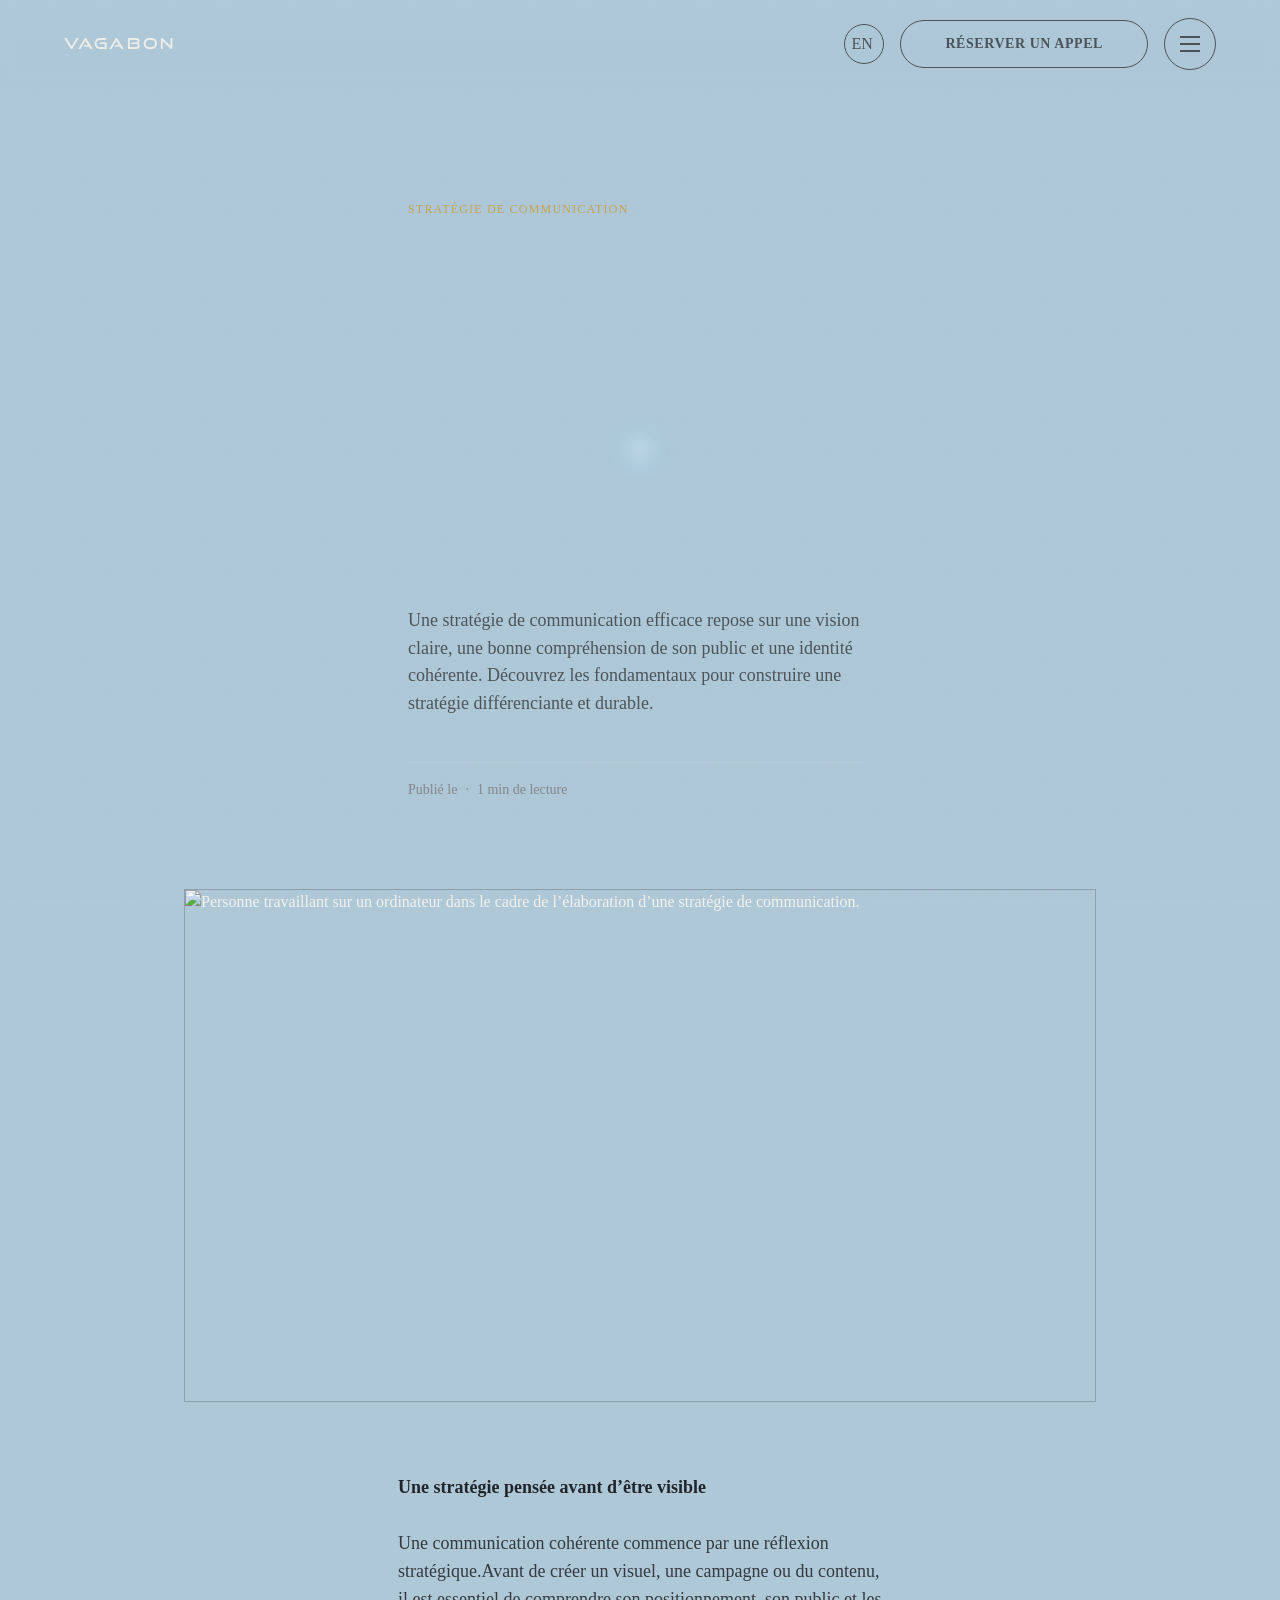
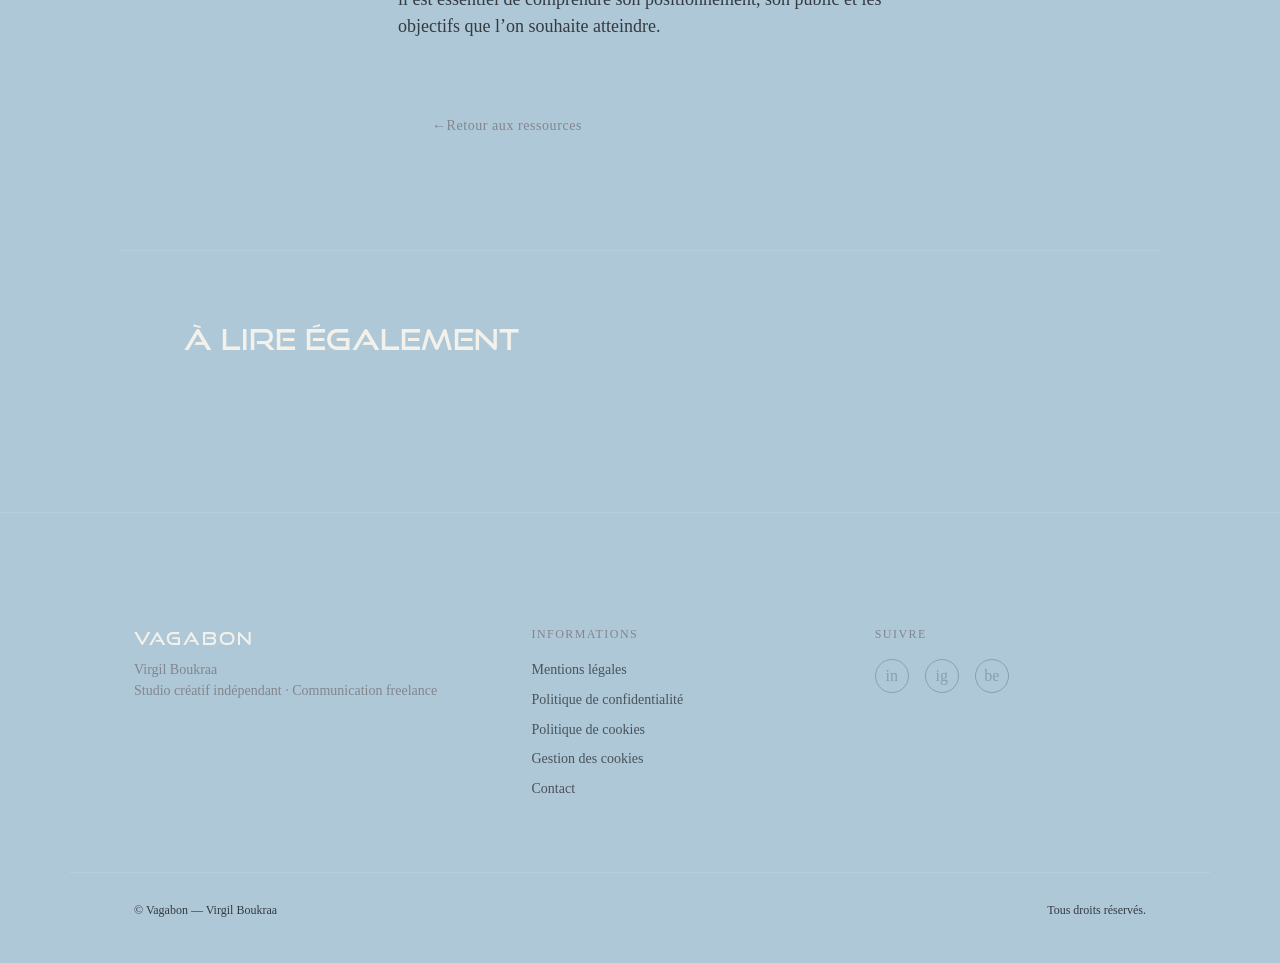
==== commit f2f9ff4d: "Ressources: régénération de "Comment construire une stratégie de communication cohérente ?"" ====
--- a/ressources/comment-construire-une-strategie-de-communication-coherente/index.html
+++ b/ressources/comment-construire-une-strategie-de-communication-coherente/index.html
@@ -87,7 +87,7 @@
         </div>
       </header>
       <div class="article-cover-frame"><img src="https://cdn.sanity.io/images/ljafwsow/production/06151470e8c49e9d07a7ce3fd85e0db8727b019a-1024x1024.webp?w=1600&h=900&fit=crop" alt="Personne travaillant sur un ordinateur dans le cadre de l’élaboration d’une stratégie de communication." loading="lazy" decoding="async"></div>
-      <div class="article-body"><p><strong>Une stratégie pensée avant d’être visible</strong></p><p>Une communication cohérente commence par une réflexion stratégique.Avant de créer un visuel,   une campagne ou du contenu, il est essentiel de comprendre son positionnement, son public et les objectifs que l’on souhaite atteindre</p></div>
+      <div class="article-body"><p><strong>Une stratégie pensée avant d’être visible</strong></p><p>Une communication cohérente commence par une réflexion stratégique.Avant de créer un visuel,   une campagne ou du contenu, il est essentiel de comprendre son positionnement, son public et les objectifs que l’on souhaite atteindre.</p></div>
       <p class="article-back-footer"><a href="../../ressources.html" class="ressources-back" style="position:static;">← <span data-i18n="ressources.back_link">Retour aux ressources</span></a></p>
       <nav class="article-related" aria-labelledby="article-related-title">
         <h2 id="article-related-title" class="article-related__title" data-i18n="ressources.related_title">À lire également</h2>
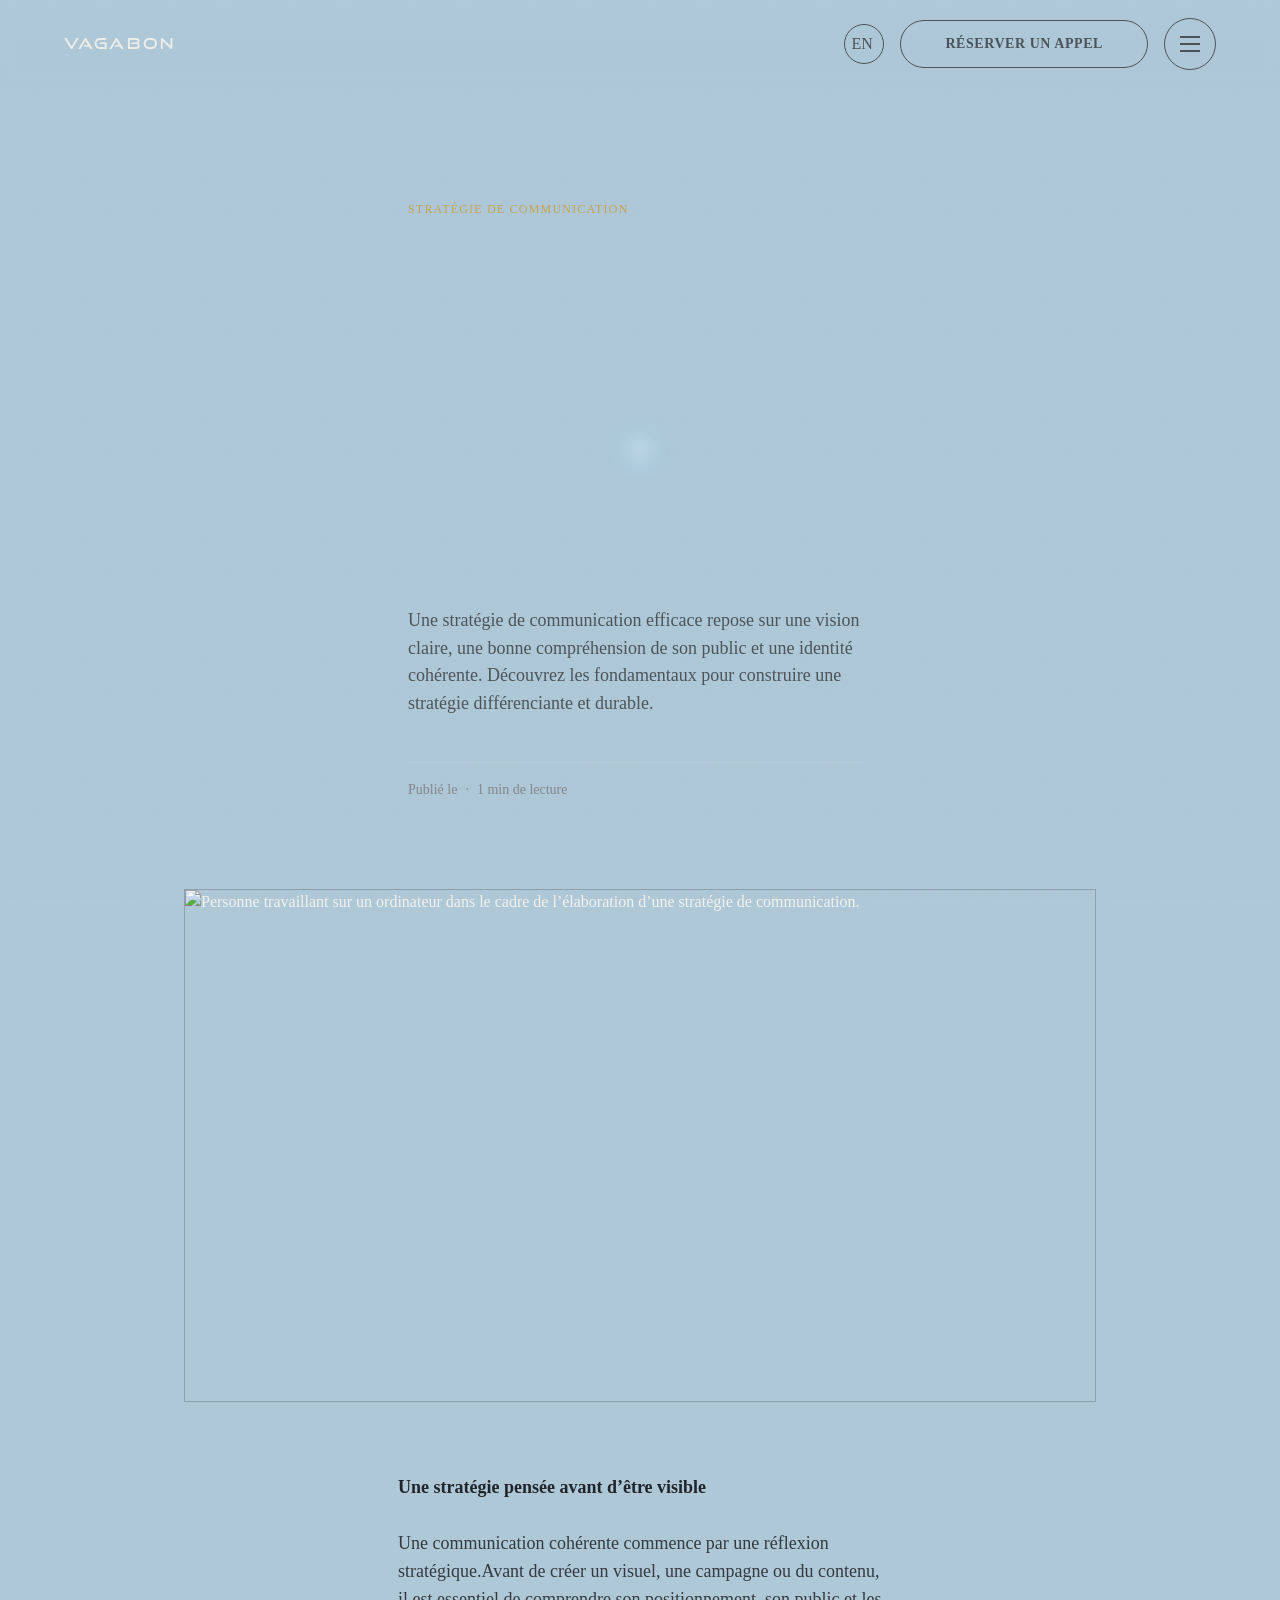
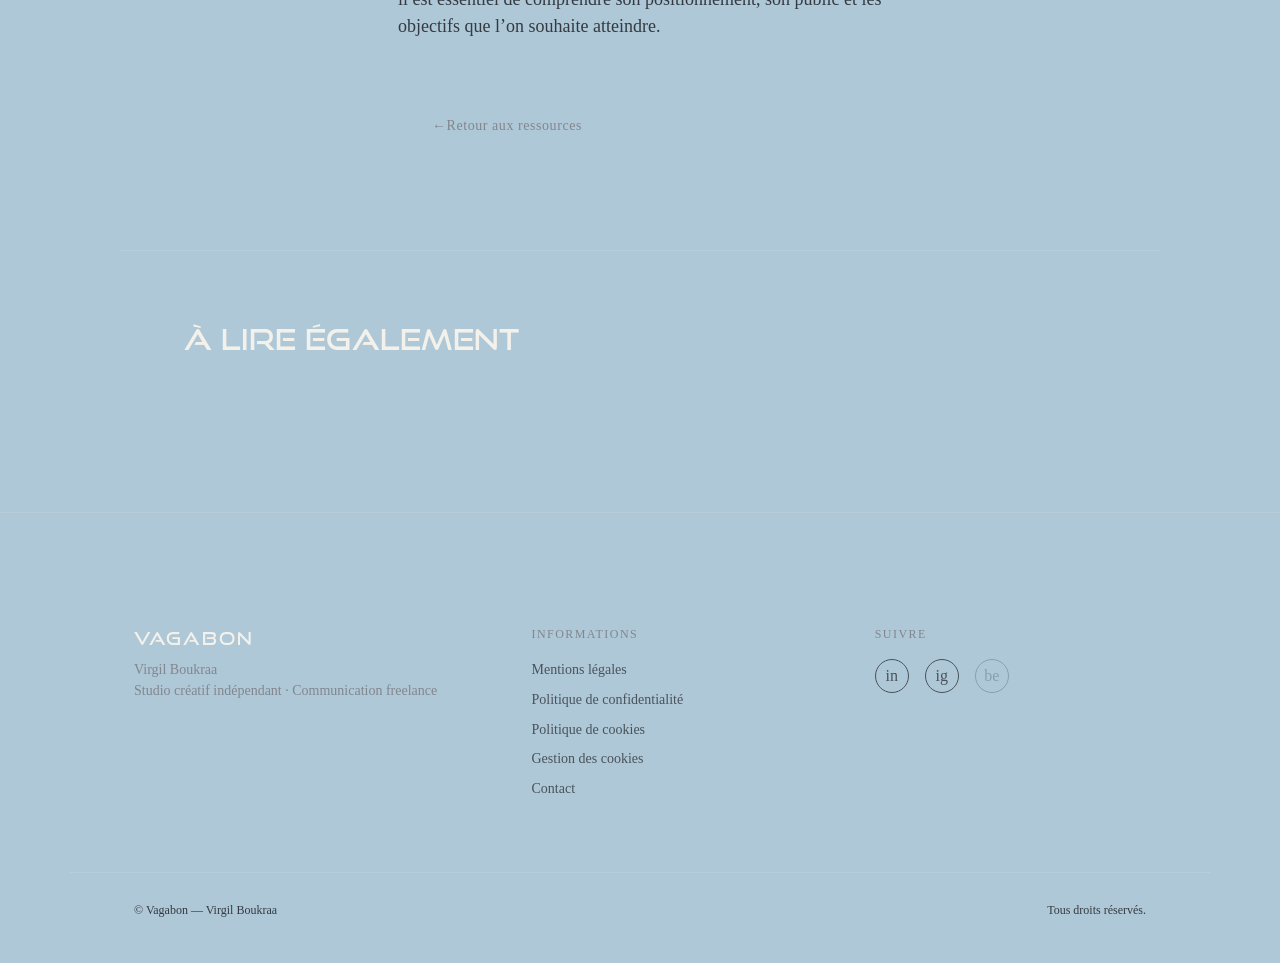
==== commit 90f2c5a4: "Checkpoint stable: refonte scroll horizontal Projets, réseaux sociaux, témoignages, CTA contact - Pr" ====
--- a/ressources/comment-construire-une-strategie-de-communication-coherente/index.html
+++ b/ressources/comment-construire-une-strategie-de-communication-coherente/index.html
@@ -20,14 +20,14 @@
   <link rel="manifest" href="../../site.webmanifest">
   <meta name="theme-color" content="#AEC8D8">
   <link rel="stylesheet" href="../../css/reset.css?v=2">
-  <link rel="stylesheet" href="../../css/variables.css?v=2">
+  <link rel="stylesheet" href="../../css/variables.css?v=4">
   <link rel="stylesheet" href="../../css/base.css?v=2">
   <link rel="stylesheet" href="../../css/layout.css?v=2">
-  <link rel="stylesheet" href="../../css/components.css?v=2">
+  <link rel="stylesheet" href="../../css/components.css?v=4">
   <link rel="stylesheet" href="../../css/utilities.css?v=2">
-  <link rel="stylesheet" href="../../css/animations.css?v=2">
+  <link rel="stylesheet" href="../../css/animations.css?v=3">
   <link rel="stylesheet" href="../../css/responsive.css?v=2">
-  <link rel="stylesheet" href="../../css/pages/universe.css?v=39">
+  <link rel="stylesheet" href="../../css/pages/universe.css?v=46">
   <link rel="stylesheet" href="../../css/pages/ressources.css?v=1">
   <script type="application/ld+json">{"@context":"https://schema.org","@type":"BlogPosting","headline":"Comment construire une stratégie de communication cohérente ?","description":"Une stratégie de communication efficace repose sur une vision claire, une bonne compréhension de son public et une identité cohérente. Découvrez les fondamentaux pour construire une stratégie différenciante et durable.","datePublished":null,"dateModified":null,"inLanguage":"fr-FR","mainEntityOfPage":"https://www.vagabon-exemple.fr/ressources/comment-construire-une-strategie-de-communication-coherente/","publisher":{"@type":"Organization","name":"Vagabon"},"author":{"@type":"Organization","name":"Vagabon"}}</script>
 </head>
@@ -56,9 +56,9 @@
   <nav class="c-nav-fullscreen" id="nav-fullscreen" data-nav-menu data-open="false" aria-hidden="true" aria-label="Navigation principale">
     <div class="c-nav-fullscreen__grid">
       <ul class="c-nav-fullscreen__list">
-        <li><a class="c-nav-fullscreen__link" href="../../index.html" data-nav-link><span class="c-nav-fullscreen__link-number">01</span><span data-i18n="nav.home">Accueil</span></a></li>
-        <li><a class="c-nav-fullscreen__link" href="../../universe.html#projets" data-nav-link><span class="c-nav-fullscreen__link-number">02</span><span data-i18n="nav.projects">Projets</span></a></li>
-        <li><a class="c-nav-fullscreen__link" href="../../ressources.html" data-nav-link><span class="c-nav-fullscreen__link-number">03</span><span data-i18n="nav.ressources">Ressources</span></a></li>
+        <li><a class="c-nav-fullscreen__link" href="../../universe.html" data-nav-link><span class="c-nav-fullscreen__link-number">01</span><span data-i18n="nav.menu.universe">Univers</span></a></li>
+        <li><a class="c-nav-fullscreen__link" href="../../qui-suis-je.html" data-nav-link><span class="c-nav-fullscreen__link-number">02</span><span data-i18n="nav.menu.who">Qui suis-je</span></a></li>
+        <li><a class="c-nav-fullscreen__link" href="../../ressources.html" data-nav-link aria-current="page"><span class="c-nav-fullscreen__link-number">03</span><span data-i18n="nav.ressources">Ressources</span></a></li>
         <li><a class="c-nav-fullscreen__link" href="../../contact.html" data-nav-link><span class="c-nav-fullscreen__link-number">04</span><span data-i18n="nav.contact">Contact</span></a></li>
       </ul>
       <div class="c-nav-fullscreen__aside">
@@ -87,7 +87,7 @@
         </div>
       </header>
       <div class="article-cover-frame"><img src="https://cdn.sanity.io/images/ljafwsow/production/06151470e8c49e9d07a7ce3fd85e0db8727b019a-1024x1024.webp?w=1600&h=900&fit=crop" alt="Personne travaillant sur un ordinateur dans le cadre de l’élaboration d’une stratégie de communication." loading="lazy" decoding="async"></div>
-      <div class="article-body"><p><strong>Une stratégie pensée avant d’être visible</strong></p><p>Une communication cohérente commence par une réflexion stratégique.Avant de créer un visuel,   une campagne ou du contenu, il est essentiel de comprendre son positionnement, son public et les objectifs que l’on souhaite atteindre.</p></div>
+      <div class="article-body"><p><strong>Une stratégie pensée avant d’être visible</strong></p><p>Une communication cohérente commence par une réflexion stratégique.Avant de créer un visuel,  une campagne ou du contenu, il est essentiel de comprendre son positionnement, son public et les objectifs que l’on souhaite atteindre.</p></div>
       <p class="article-back-footer"><a href="../../ressources.html" class="ressources-back" style="position:static;">← <span data-i18n="ressources.back_link">Retour aux ressources</span></a></p>
       <nav class="article-related" aria-labelledby="article-related-title">
         <h2 id="article-related-title" class="article-related__title" data-i18n="ressources.related_title">À lire également</h2>
--- a/css/variables.css
+++ b/css/variables.css
@@ -140,6 +140,33 @@
   --z-menu: 800;
   --z-loader: 1000;
   --z-toast: 950;
+
+  /* ---- Identité "chrome" globale : loader + menu plein écran + transitions
+     entre pages (section 6bis, audit cohérence loader/menu, 2026).
+     Source de vérité UNIQUE pour ces composants transverses uniquement —
+     ne remplace PAS --color-background/--color-text/--color-accent
+     ci-dessus, qui restent le système de couleurs du contenu des pages
+     (non concerné par cette correction). Valeurs reprises À L'IDENTIQUE de
+     la charte récente déjà en place et vérifiée par calcul de contraste
+     WCAG sur les pages représentatives du site (universe.html,
+     qui-suis-je.html via body.page-universe, contact.html et les pages
+     légales via leurs jetons --vc-* et --lg-* désormais alignés ci-dessous) :
+     aucune couleur inventée. --color-transition-bg est le fond glacier
+     #AEC8D8 utilisé comme fond de page sur la majorité du site aujourd'hui ;
+     --color-transition-text/--text-muted sont les tons anthracite
+     vérifiés ≥ 4.5:1 sur ce fond (7.48:1 et 4.52:1) ; --color-transition-
+     accent est le doré sombre "survol chaud" vérifié 5.43:1 (le doré vif
+     --u-warm #C7A34E, réservé aux fonds sombres des cartes/Hero, échoue à
+     1.37:1 sur ce fond clair et n'est donc pas repris ici). */
+  --color-transition-bg: #AEC8D8;
+  --color-transition-surface: #AEC8D8; /* pas de sous-surface distincte identifiée dans la charte actuelle */
+  --color-transition-text: #2B3236;
+  --color-transition-text-muted: #495359;
+  --color-transition-accent: #5A420F;
+  --color-transition-border: rgba(43, 50, 54, 0.18);
+  --color-transition-border-strong: rgba(43, 50, 54, 0.32);
+  --color-transition-overlay: rgba(174, 200, 216, 0.94);
+  --color-loader-progress: #5A420F;
 }
 
 /* ---- Thème sombre (compatibilité) -------------------------------------------
--- a/css/components.css
+++ b/css/components.css
@@ -121,6 +121,21 @@
   gap: var(--space-sm);
 }
 
+/* Icônes réseaux sociaux dans le header (déplacées depuis la section
+   Contact de universe.html) : simple conteneur flex au même espacement que
+   .c-header__actions, rempli par js/data-renderer.js avec des .c-icon-btn
+   — aucun style propre, elles héritent donc exactement des couleurs, tailles
+   et hover déjà définis pour .c-icon-btn ci-dessous (et de tout override
+   propre à une page, ex. body.page-universe .c-icon-btn). Masqué ≤768px par
+   la règle globale existante .c-header__actions .c-icon-btn:not(.c-menu-toggle)
+   (voir css/responsive.css), comme les autres actions du header : les icônes
+   restent accessibles sur mobile via le menu plein écran. */
+.c-header__social {
+  display: flex;
+  align-items: center;
+  gap: var(--space-sm);
+}
+
 .c-icon-btn {
   display: inline-flex;
   align-items: center;
@@ -179,11 +194,17 @@
 }
 
 /* Menu plein écran */
+/* Palette : jetons --color-transition-* (variables.css), même source de
+   vérité que .loader ci-dessus — identité "chrome" récente du site (fond
+   glacier + anthracite + doré sombre), strictement identique quelle que
+   soit la page depuis laquelle le menu est ouvert. La hiérarchie visuelle
+   entre liens principaux / numéros / sous-labels est portée par l'opacité
+   (une seule couleur de base), pas par des tons supplémentaires. */
 .c-nav-fullscreen {
   position: fixed;
   inset: 0;
   z-index: var(--z-menu);
-  background: var(--color-background);
+  background: var(--color-transition-bg);
   display: flex;
   flex-direction: column;
   justify-content: center;
@@ -227,30 +248,32 @@
   gap: var(--space-sm);
   font-family: var(--font-display);
   font-size: clamp(2rem, 5.5vw, 4rem);
-  color: var(--color-text-muted);
+  color: var(--color-transition-text-muted);
   padding-block: var(--space-2xs);
   border-bottom: 1px solid transparent;
 }
 
 .c-nav-fullscreen__link:hover,
 .c-nav-fullscreen__link:focus-visible {
-  color: var(--color-text);
+  color: var(--color-transition-accent);
 }
 
 .c-nav-fullscreen__link[aria-current="page"] {
-  color: var(--color-accent);
+  color: var(--color-transition-accent);
 }
 
 .c-nav-fullscreen__link-number {
   font-size: var(--font-size-small);
-  color: var(--color-text-subtle);
+  color: var(--color-transition-text-muted);
+  opacity: 0.65;
   font-family: var(--font-body);
 }
 
 .c-nav-fullscreen__link-sub {
   font-family: var(--font-body);
   font-size: var(--font-size-small);
-  color: var(--color-text-subtle);
+  color: var(--color-transition-text-muted);
+  opacity: 0.65;
   margin-left: auto;
   display: none;
 }
@@ -264,13 +287,58 @@
 }
 
 .c-nav-fullscreen__meta {
-  color: var(--color-text-muted);
+  color: var(--color-transition-text-muted);
+  opacity: 0.65;
   font-size: var(--font-size-small);
 }
 
 .c-nav-fullscreen__social {
   display: flex;
   gap: var(--space-sm);
+}
+
+/* Boutons/icônes intégrés au menu (bouton "Réserver un appel", lien
+   e-mail, bouton fermer, icônes sociales) : les classes .c-btn--primary/
+   --ghost et .c-icon-btn sont partagées avec le reste du site (header,
+   contenu des pages), donc non modifiées elles-mêmes. Ces overrides sont
+   scopés au conteneur .c-nav-fullscreen — pas à une page — pour ne changer
+   que leur rendu À L'INTÉRIEUR du menu, sur toutes les pages identiquement. */
+.c-nav-fullscreen .c-btn--primary {
+  background: var(--color-transition-bg);
+  border-color: var(--color-transition-text-muted);
+  color: var(--color-transition-text-muted);
+}
+
+.c-nav-fullscreen .c-btn--primary:hover,
+.c-nav-fullscreen .c-btn--primary:focus-visible {
+  background: var(--color-transition-text-muted);
+  border-color: var(--color-transition-text-muted);
+  color: var(--color-transition-bg);
+}
+
+.c-nav-fullscreen .c-btn--ghost {
+  color: var(--color-transition-accent);
+}
+
+.c-nav-fullscreen .c-btn--ghost:hover,
+.c-nav-fullscreen .c-btn--ghost:focus-visible {
+  color: var(--color-transition-text);
+}
+
+.c-nav-fullscreen [data-menu-close],
+.c-nav-fullscreen .c-icon-btn {
+  border-color: var(--color-transition-border-strong);
+  color: var(--color-transition-text-muted);
+  background: transparent;
+}
+
+.c-nav-fullscreen [data-menu-close]:hover,
+.c-nav-fullscreen [data-menu-close]:focus-visible,
+.c-nav-fullscreen .c-icon-btn:hover,
+.c-nav-fullscreen .c-icon-btn:focus-visible {
+  border-color: var(--color-transition-accent);
+  color: var(--color-transition-accent);
+  background: transparent;
 }
 
 @media (max-width: 860px) {
@@ -799,11 +867,16 @@
 /* Loader                                                                    */
 /* ---------------------------------------------------------------------- */
 
+/* Palette : jetons --color-transition-* (variables.css), identité "chrome"
+   récente du site (fond glacier + anthracite + doré sombre), distincte des
+   jetons --color-background/--color-accent utilisés par le contenu des
+   pages. Visible dès la première frame : ces variables sont définies dans
+   :root, sans dépendance à un attribut posé par JavaScript. */
 .loader {
   position: fixed;
   inset: 0;
   z-index: var(--z-loader);
-  background: var(--color-background);
+  background: var(--color-transition-bg);
   display: flex;
   flex-direction: column;
   align-items: center;
@@ -821,12 +894,12 @@
   width: 56px;
   height: 56px;
   border-radius: var(--radius-md);
-  border: 2px solid var(--color-accent);
+  border: 2px solid var(--color-transition-accent);
   display: flex;
   align-items: center;
   justify-content: center;
   font-family: var(--font-display);
-  color: var(--color-accent);
+  color: var(--color-transition-accent);
   transform: rotate(-6deg);
 }
 
@@ -834,13 +907,13 @@
   font-family: var(--font-display);
   font-size: 1.1rem;
   letter-spacing: 0.08em;
-  color: var(--color-text-muted);
+  color: var(--color-transition-text-muted);
 }
 
 .loader__bar-track {
   width: 160px;
   height: 2px;
-  background: var(--color-border);
+  background: var(--color-transition-border);
   overflow: hidden;
   border-radius: var(--radius-full);
 }
@@ -848,7 +921,7 @@
 .loader__bar {
   height: 100%;
   width: 0%;
-  background: var(--color-accent);
+  background: var(--color-loader-progress);
   animation: vg-loader-bar 1.1s var(--ease-standard) forwards;
 }
 
--- a/css/animations.css
+++ b/css/animations.css
@@ -44,6 +44,9 @@
 html.js [data-reveal][data-reveal-delay="1"] { transition-delay: 80ms; }
 html.js [data-reveal][data-reveal-delay="2"] { transition-delay: 160ms; }
 html.js [data-reveal][data-reveal-delay="3"] { transition-delay: 240ms; }
+html.js [data-reveal][data-reveal-delay="4"] { transition-delay: 320ms; }
+html.js [data-reveal][data-reveal-delay="5"] { transition-delay: 400ms; }
+html.js [data-reveal][data-reveal-delay="6"] { transition-delay: 480ms; }
 
 @media (prefers-reduced-motion: reduce) {
   html.js [data-reveal] {
--- a/css/pages/universe.css
+++ b/css/pages/universe.css
@@ -267,70 +267,19 @@
   opacity: 1;
 }
 
-/* Menu plein écran — harmonisation avec la nouvelle identité visuelle.
-   Palette imposée (valeurs HEX littérales, demandées explicitement plutôt
-   que des variables) : fond #AEC7D8, textes/contours/icônes #647279.
-   La hiérarchie visuelle qui existait déjà (liens principaux vs
-   numéros/meta/sous-labels plus discrets) n'était pas portée par de
-   l'opacité mais par des tokens de couleur distincts (--color-text-muted
-   vs --color-text-subtle) : elle est donc recréée ici avec la MÊME
-   couleur de base #647279 pour tout, et de l'opacité pour les niveaux
-   secondaires/tertiaires — exactement le mécanisme suggéré par la
-   consigne ("utilise #647279 comme couleur de base et conserve
-   éventuellement les niveaux d'opacité nécessaires"). Aucune autre
-   couleur (blanc, noir, bleu accent, ancien #495359) ne subsiste. */
-body.page-universe .c-nav-fullscreen {
-  background: #AEC7D8;
-}
-
-body.page-universe .c-nav-fullscreen__link {
-  color: #647279;
-  opacity: 0.72;
-}
-
-body.page-universe .c-nav-fullscreen__link:hover,
-body.page-universe .c-nav-fullscreen__link:focus-visible {
-  opacity: 1;
-}
-
-/* Lien de la page courante : plus aucun accent bleu (hors palette).
-   Distinction conservée via opacité pleine + le poids de police déjà
-   défini par ailleurs pour [aria-current], sans ajouter de couleur. */
-body.page-universe .c-nav-fullscreen__link[aria-current="page"] {
-  color: #647279;
-  opacity: 1;
-}
-
-body.page-universe .c-nav-fullscreen__link-number,
-body.page-universe .c-nav-fullscreen__link-sub,
-body.page-universe .c-nav-fullscreen__meta {
-  color: #647279;
-  opacity: 0.6;
-}
-
-/* Bouton fermer (X) et boutons sociaux : scindés du reste des
-   .c-icon-btn de la page (header : FR, luminosité, menu-toggle, qui
-   restent en #495359 comme fixé précédemment) via le sélecteur
-   .c-nav-fullscreen, pour ne modifier QUE l'intérieur du menu. */
-body.page-universe .c-nav-fullscreen [data-menu-close] {
-  border-color: #647279;
-  color: #647279;
-}
-
-body.page-universe .c-nav-fullscreen .c-icon-btn {
-  border-color: #647279;
-  color: #647279;
-  background: transparent;
-}
-
-body.page-universe .c-nav-fullscreen [data-menu-close]:hover,
-body.page-universe .c-nav-fullscreen [data-menu-close]:focus-visible,
-body.page-universe .c-nav-fullscreen .c-icon-btn:hover,
-body.page-universe .c-nav-fullscreen .c-icon-btn:focus-visible {
-  background: #647279;
-  color: #AEC7D8;
-  border-color: #647279;
-}
+/* Menu plein écran — audit cohérence globale (voir aussi contact.css et
+   legal.css) : la palette locale imposée ici (fond #AEC7D8, textes
+   #647279) a été supprimée. Ce composant est un overlay plein écran,
+   opaque, qui recouvre entièrement la page en dessous — il n'a donc,
+   contrairement au header, AUCUNE raison fonctionnelle de s'adapter au
+   fond de la page depuis laquelle il est ouvert. Trois variantes
+   différentes coexistaient sur le site (celle-ci, une variante sombre sur
+   contact.html/les pages légales, et le composant partagé clair par
+   défaut ailleurs) : le menu suit désormais partout l'unique composant
+   partagé (.c-nav-fullscreen dans components.css, variables --color-*),
+   pour une identité strictement identique quelle que soit la page
+   d'ouverture. .universe-nav__back ci-dessous n'est PAS concerné (lien
+   affiché dans le contenu de page, pas dans le menu) et reste inchangé. */
 
 .universe-nav__back {
   display: inline-flex;
@@ -357,31 +306,14 @@
 }
 
 /* ---------------------------------------------------------------------- */
-/* Loader — variante sombre, pour une entrée dans l'univers sans flash      */
-/* clair (le composant partagé utilise var(--color-background), clair par  */
-/* défaut ailleurs sur le site : sans cette règle, un flash clair d'environ */
-/* une seconde apparaîtrait avant le contenu sombre de cette page).         */
-/* ---------------------------------------------------------------------- */
-body.page-universe .loader {
-  background: var(--u-bg);
-}
-
-body.page-universe .loader__mark {
-  border-color: var(--u-warm);
-  color: var(--u-ink);
-}
-
-body.page-universe .loader__wordmark {
-  color: var(--u-ink-muted);
-}
-
-body.page-universe .loader__bar-track {
-  background: var(--u-line);
-}
-
-body.page-universe .loader__bar {
-  background: var(--u-warm);
-}
+/* Loader — audit cohérence globale : l'ancienne variante sombre codée ici */
+/* (fond --u-bg, accents --u-warm/--u-ink) a été supprimée. Elle créait,   */
+/* selon la page visitée, une TROISIÈME palette de loader différente de    */
+/* celle du reste du site — exactement le défaut de cohérence à corriger.  */
+/* Le loader suit désormais partout l'unique composant partagé            */
+/* (.loader dans components.css, variables --color-*), sans variante par   */
+/* page : plus aucun flash de couleur incohérente entre deux navigations.  */
+/* ---------------------------------------------------------------------- */
 
 /* ---------------------------------------------------------------------- */
 /* Rythme général des sections                                             */
@@ -1258,6 +1190,205 @@
   }
 }
 
+/* ========================================================================
+   REFONTE — SCROLL HORIZONTAL ÉPINGLÉ DES 3 PROJETS (demande explicite)
+   ========================================================================
+   .universe-projects__pin > .universe-projects__sticky > .universe-
+   projects__list enveloppent désormais les 3 <article
+   class="universe-project universe-project--showcase"> (inchangés — voir
+   universe.html). Trois présentations, toutes pilotées par des classes
+   ajoutées/retirées par JS (js/universe.js → initProjectsHorizontalScroll()),
+   jamais par une media query CSS seule (la détection tactile/pointeur fin
+   ne peut être fiable qu'en JS) :
+
+   1) BASE / REPLI (aucune classe) — pas de JS, échec d'initialisation, ou
+      prefers-reduced-motion : .universe-projects__pin/__sticky ne sont que
+      de simples boîtes position:relative sans effet ; .universe-projects__list
+      garde EXACTEMENT sa règle historique ci-dessus (empilement vertical,
+      gap, margin-top) — c'est le mouvement le plus simple possible, donc
+      déjà conforme à la demande de réduction d'animation.
+
+   2) .is-projects-pinned (desktop / pointeur fin) — épinglage réel
+      (position: sticky) le temps de parcourir les 3 projets, piloté par la
+      lecture PASSIVE du scroll vertical natif (aucun preventDefault sur
+      wheel — voir le DIAGNOSTIC COMPARATIF en tête de js/universe.js, dont
+      la leçon est délibérément respectée ici : ne jamais remplacer le
+      scroll natif). Hauteurs de .pin/.sticky fixées en JS (dépendent du
+      contenu réel de chaque projet, jamais codées en dur ici).
+
+   3) .is-projects-swipe (tactile / mobile / tablette) — pas d'épinglage :
+      .universe-projects__list devient elle-même le conteneur défilant
+      (overflow-x + scroll-snap natifs), totalement indépendant du scroll
+      vertical de la page — deux axes distincts, aucun conflit possible.
+      Aucun carrousel interne n'existe dans ces vignettes (elles sont
+      cliquables mais statiques, voir .project-showcase__item plus bas) :
+      aucune zone de geste concurrente à isoler.
+   ======================================================================== */
+
+.universe-projects__pin {
+  position: relative;
+}
+
+.universe-projects__sticky {
+  position: relative;
+}
+
+/* Repère de progression : invisible en repli statique (les 3 projets se
+   lisent déjà dans l'ordre vertical, rien à indiquer). */
+.universe-projects__indicator {
+  display: none;
+}
+
+/* ---- 2) Desktop / pointeur fin -------------------------------------- */
+
+.is-projects-pinned .universe-projects__sticky {
+  position: sticky;
+  top: 0;
+  overflow: hidden;
+  display: flex;
+  align-items: center;
+}
+
+.is-projects-pinned .universe-projects__list {
+  flex-direction: row;
+  flex-wrap: nowrap;
+  align-items: flex-start;
+  gap: 0;
+  margin-top: 0;
+  /* flex: 0 0 300% (pas seulement width: 300%) : la piste est elle-même un
+     item flex de .universe-projects__sticky (display:flex). Sans
+     flex-shrink: 0 explicite, le flex-shrink par défaut (1) réduisait la
+     piste sous sa largeur voulue dès que la somme des min-content de ses
+     3 panneaux ne suffisait pas à la "défendre" — constaté : piste ramenée
+     à ~205 % au lieu de 300 %, donc panneaux plus étroits que la fenêtre
+     épinglée et bord du panneau suivant visible en permanence. flex-basis:
+     300% remplace width: 300% (comportement identique pour un item flex en
+     ligne, mais c'est flex-basis qui est réellement consulté par
+     l'algorithme de flex). */
+  flex: 0 0 300%;
+  width: 300%;
+  overflow-x: visible;
+  will-change: transform;
+}
+
+.is-projects-pinned .universe-projects__list > .universe-project {
+  /* Aucun padding-inline propre ici : chaque panneau occupe exactement
+     100%/3 de la piste, elle-même à 300% de .universe-projects__sticky —
+     donc chaque panneau mesure exactement la même largeur (celle de
+     .universe-section__inner, déjà paddée) qu'avant cette refonte, sans
+     rien resserrer.
+     min-width: 0 est INDISPENSABLE : par défaut, un enfant flex a
+     min-width: auto, ce qui empêche le navigateur de le réduire sous la
+     largeur minimale de son propre contenu (min-content) — même avec un
+     flex-basis explicite. Le Projet 01 (contenu réel, large composition
+     de médias) a un min-content bien supérieur à 100 %/3 de la piste : sans
+     cette règle, son panneau s'élargissait de force au détriment des
+     Projets 02/03 (constaté : 1063px / 729px / 729px au lieu de trois tiers
+     égaux), ce qui décalait tout le calcul de progression horizontale. */
+  flex: 0 0 calc(100% / 3);
+  width: calc(100% / 3);
+  min-width: 0;
+  box-sizing: border-box;
+}
+
+.is-projects-pinned .universe-projects__indicator {
+  display: flex;
+  align-items: center;
+  gap: var(--space-2xs);
+  position: absolute;
+  top: var(--space-md);
+  right: clamp(24px, 5vw, 64px);
+  pointer-events: none;
+  z-index: 2;
+}
+
+/* ---- 3) Tactile / mobile / tablette ----------------------------------- */
+
+.is-projects-swipe .universe-projects__list {
+  flex-direction: row;
+  flex-wrap: nowrap;
+  gap: 0;
+  margin-top: 0;
+  overflow-x: auto;
+  overflow-y: hidden;
+  scroll-snap-type: x mandatory;
+  -webkit-overflow-scrolling: touch;
+  scrollbar-width: none;
+  -ms-overflow-style: none;
+}
+
+.is-projects-swipe .universe-projects__list::-webkit-scrollbar {
+  display: none;
+}
+
+.is-projects-swipe .universe-projects__list > .universe-project {
+  flex: 0 0 100%;
+  width: 100%;
+  scroll-snap-align: start;
+  scroll-snap-stop: always;
+  box-sizing: border-box;
+}
+
+.is-projects-swipe .universe-projects__indicator {
+  display: flex;
+  align-items: center;
+  justify-content: center;
+  gap: var(--space-2xs);
+  position: relative;
+  margin-top: var(--space-md);
+}
+
+/* ---- Style commun du repère (compteur / ligne / flèche) --------------- */
+
+.universe-projects__indicator {
+  font-family: var(--font-body);
+  font-size: var(--font-size-xs);
+  letter-spacing: var(--letter-spacing-eyebrow);
+  color: var(--u-ink-subtle);
+}
+
+.universe-projects__indicator-count {
+  font-variant-numeric: tabular-nums;
+  white-space: nowrap;
+}
+
+.universe-projects__indicator-track {
+  display: inline-block;
+  width: 48px;
+  height: 1px;
+  background: var(--u-line);
+  position: relative;
+  overflow: hidden;
+}
+
+.universe-projects__indicator-fill {
+  position: absolute;
+  inset: 0;
+  width: calc(100% / 3);
+  background: var(--u-ink-subtle);
+}
+
+.universe-projects__indicator-arrow {
+  opacity: 0.55;
+}
+
+@media (prefers-reduced-motion: reduce) {
+  .universe-projects__pin,
+  .universe-projects__sticky {
+    position: static !important;
+    height: auto !important;
+  }
+  .universe-projects__list {
+    transform: none !important;
+  }
+  .universe-projects__list > .universe-project {
+    opacity: 1 !important;
+  }
+  .universe-projects__indicator {
+    display: none !important;
+  }
+}
+
 .universe-project {
   display: grid;
   grid-template-columns: 1.1fr 0.9fr;
@@ -1658,15 +1789,32 @@
   align-items: center;
 }
 
-/* display: contents : le <a> disparaît de l'arbre de boîtes (aucune boîte
-   propre, aucun impact visuel) mais laisse ses enfants (.project-showcase__intro,
-   .project-showcase__visual, .universe-project__discover) devenir directement
-   les items du conteneur flex .universe-project--showcase, exactement comme
-   avant l'ajout de ce lien. Le clic reste géré au niveau DOM (une seule
-   cible couvrant tout le contenu), donc toute la vignette — titre, visuels,
-   texte, zones vides — ouvre bien face-a-face.html, sans JavaScript dédié. */
+/* CORRECTIF ACCESSIBILITÉ (refonte scroll horizontal) : display: contents
+   a été retiré ici. Un <a>/<div> en display: contents ne génère aucune
+   boîte propre — dans plusieurs moteurs de rendu, un élément interactif
+   ainsi affiché devient purement et simplement infocalisable au clavier
+   (Tab le saute entièrement, même avec tabindex explicite), ce qui rendait
+   le Projet 01 injoignable au clavier. Remplacé par un vrai conteneur flex
+   qui reproduit EXACTEMENT la même disposition que l'ancien display:
+   contents produisait : même direction (column), même centrage
+   (align-items: center) que .universe-project--showcase, et surtout une
+   largeur EXPLICITE de 100 % — indispensable, car sans elle ce nouveau
+   conteneur (align-items: center, donc sans étirement automatique)
+   adopterait une largeur "au contenu", ce qui casserait le calcul en
+   pourcentage de .project-showcase__visual (width: min(92%, 1500px))
+   juste en dessous : avec width: 100% ici, ce calcul retombe exactement
+   sur les mêmes pixels qu'avant, aucune proportion ne change. Seule
+   conséquence en cascade : le sélecteur d'enfant direct
+   ".universe-project--showcase > .universe-project__discover" ci-dessous
+   a dû passer en sélecteur descendant (.universe-project__discover n'est
+   plus un enfant direct de .universe-project--showcase, mais de ce nouveau
+   conteneur) — aucun autre sélecteur du fichier ne dépendait d'une
+   relation d'enfant direct à travers .project-showcase__link (vérifié). */
 .project-showcase__link {
-  display: contents;
+  display: flex;
+  flex-direction: column;
+  align-items: center;
+  width: 100%;
 }
 
 /* --- Bloc titre + description, au-dessus de la composition --- */
@@ -1784,7 +1932,7 @@
    (pensé pour un enchaînement vertical classique dans les projets
    03/04) par cette valeur scopée : une seule source de vérité pour cet
    espacement précis. */
-.universe-project--showcase > .universe-project__discover {
+.universe-project--showcase .universe-project__discover {
   margin-top: var(--space-sm);
 }
 
@@ -2296,6 +2444,38 @@
 
 .testimonial-band__head {
   margin-bottom: var(--space-xl);
+  display: flex;
+  align-items: flex-end;
+  justify-content: space-between;
+  flex-wrap: wrap;
+  gap: var(--space-md);
+}
+
+.testimonial-band__head-copy {
+  min-width: 0;
+}
+
+/* Navigation manuelle précédent/suivant (voir universe.html et
+   initTestimonialCarousel() dans js/universe.js). Alignée à droite du
+   titre grâce à .testimonial-band__head en flex ci-dessus ; passe sous la
+   copie si l'espace manque (flex-wrap), jamais superposée au texte. Les
+   boutons eux-mêmes n'ont aucun style propre : .c-icon-btn (partagé avec
+   le header de cette page) fournit déjà forme ronde, bordure fine, hover
+   et focus cohérents avec le reste du site. */
+.testimonial-band__nav {
+  display: flex;
+  align-items: center;
+  gap: var(--space-2xs);
+  flex-shrink: 0;
+  /* Garde l'alignement à droite même si la ligne passe sous le titre
+     (flex-wrap sur .testimonial-band__head, écrans étroits) : sans cela,
+     un seul élément sur sa propre ligne flex se retrouverait à gauche. */
+  margin-left: auto;
+}
+
+.testimonial-band__nav-btn svg {
+  width: 16px;
+  height: 16px;
 }
 
 /* Taille volontairement raisonnable (demande explicite : "ne pas alourdir
@@ -2314,30 +2494,22 @@
   overflow: hidden;
 }
 
+/* Le défilement automatique n'est plus une @keyframes CSS : la navigation
+   manuelle demandée (sauter immédiatement au témoignage précédent/suivant,
+   y compris pendant le défilement) exige de connaître et de piloter la
+   position exacte du bandeau à tout instant, ce qu'une animation CSS pure
+   ne permet pas. Le déplacement, la pause au survol/au toucher/après une
+   action manuelle et le respect de prefers-reduced-motion sont donc gérés
+   par initTestimonialCarousel() dans js/universe.js, qui applique un simple
+   transform: translateX(...) sur cet élément à chaque frame — même
+   principe visuel qu'avant (boucle infinie via les deux .testimonial-band__set
+   dupliqués ci-dessous, vitesse identique : 100s/64s pour parcourir un set),
+   juste un moteur différent. will-change: transform conservé pour les mêmes
+   raisons de performance qu'avant. */
 .testimonial-band__track {
   display: flex;
   width: max-content;
   will-change: transform;
-  animation: universe-expertise-marquee 100s linear infinite;
-}
-
-/* Pause au survol — souris fine uniquement (@media (hover: hover) and
-   (pointer: fine)) : sur tactile, un simple appui déclenche parfois un
-   ":hover" persistant dans certains navigateurs mobiles, ce qui figerait le
-   défilement sans possibilité de le relancer autrement qu'en touchant
-   ailleurs. Voir js/universe.js pour l'équivalent tactile (pause brève au
-   toucher, minimal, sans nouveau moteur d'animation). */
-@media (hover: hover) and (pointer: fine) {
-  .testimonial-band:hover .testimonial-band__track {
-    animation-play-state: paused;
-  }
-}
-
-/* Équivalent tactile — voir initTestimonialTouchPause() dans js/universe.js :
-   une brève pause au toucher (4s), sans swipe manuel ni second moteur
-   d'animation, juste le temps de lire la phrase en cours. */
-.testimonial-band.is-touch-paused .testimonial-band__track {
-  animation-play-state: paused;
 }
 
 .testimonial-band__set {
@@ -2432,12 +2604,14 @@
 }
 
 /* Respect strict de prefers-reduced-motion, exactement la même approche que
-   .expertise-band : animation coupée, copie dupliquée (aria-hidden="true")
-   retirée, le set restant s'enroule statiquement avec le retrait de contenu
-   standard (au lieu du bord à bord réservé au défilement). */
+   .expertise-band : défilement coupé (initTestimonialCarousel() détecte la
+   préférence et n'applique alors aucun transform, voir js/universe.js),
+   copie dupliquée (aria-hidden="true") retirée, le set restant s'enroule
+   statiquement avec le retrait de contenu standard (au lieu du bord à bord
+   réservé au défilement). La navigation précédent/suivant est masquée : il
+   n'y a plus rien à faire défiler dans cette disposition statique. */
 @media (prefers-reduced-motion: reduce) {
   .testimonial-band__track {
-    animation: none;
     transform: none;
     width: 100%;
   }
@@ -2450,6 +2624,9 @@
   .testimonial-band__set[aria-hidden="true"] {
     display: none;
   }
+  .testimonial-band__nav {
+    display: none;
+  }
 }
 
 @media (max-width: 900px) {
@@ -2462,9 +2639,10 @@
   .testimonial-band {
     padding-block: var(--space-xl) var(--space-lg);
   }
-  .testimonial-band__track {
-    animation-duration: 64s;
-  }
+  /* Vitesse de défilement mobile (traverser un set en 64s au lieu de 100s) :
+     gérée par initTestimonialCarousel() dans js/universe.js, qui lit ce
+     même point de rupture (max-width: 640px) via matchMedia plutôt qu'une
+     règle CSS animation-duration désormais inutile ici. */
   /* Portrait au-dessus de l'avis plutôt que côte à côte : sur un item déjà
      réduit à ~78vw (voir ci-dessus), une disposition horizontale laisserait
      trop peu de largeur au texte. Le portrait reste "suffisamment visible"
@@ -2540,6 +2718,57 @@
   line-height: 1.12;
   color: var(--u-ink);
   max-width: 18ch;
+  margin-inline: auto;
+}
+
+/* Accroche de conclusion, deux niveaux (demande explicite : le premier
+   "légèrement mis en avant", le second "plus discret") — hiérarchie posée
+   uniquement par taille/poids/couleur, aucune police nouvelle. .hook-lead
+   reprend le ton pleine encre (var(--u-ink)) déjà utilisé par le titre et
+   l'e-mail juste en dessous ; .hook-sub reprend le ton discret déjà utilisé
+   par .universe-contact__meta plus bas (même var(--u-ink-subtle)). */
+.universe-contact__hook-lead {
+  margin-top: var(--space-lg);
+  font-family: var(--font-body);
+  font-weight: 600;
+  font-size: clamp(1.15rem, 2vw, 1.4rem);
+  line-height: var(--line-height-body);
+  color: var(--u-ink);
+  max-width: 32ch;
+  margin-inline: auto;
+}
+
+.universe-contact__hook-sub {
+  margin-top: var(--space-2xs);
+  font-family: var(--font-body);
+  font-size: var(--font-size-body);
+  line-height: var(--line-height-body);
+  color: var(--u-ink-subtle);
+  max-width: 34ch;
+  margin-inline: auto;
+}
+
+/* CTA premium : .c-btn .c-btn--primary sont partagées avec le reste du
+   site (voir "Réserver un appel" dans le menu plein écran de cette même
+   page) — aucun nouveau style de bouton (couleurs, bordure, hauteur,
+   typographie) n'est ajouté ici, uniquement la position. .c-btn est
+   display:inline-flex (components.css, partagé, non modifié) : laissé tel
+   quel, ce bouton se serait retrouvé sur la même ligne que le lien e-mail
+   juste en dessous (deux éléments inline-level côte à côte) au lieu d'être
+   centré seul au-dessus. display:flex + width:fit-content + margin-inline:
+   auto le transforme en bloc centré sur sa propre ligne, sans toucher au
+   composant .c-btn partagé ni à son padding/sa hauteur/sa forme. */
+/* Sélecteur "body.page-universe .universe-contact__cta" (et non
+   ".universe-contact__cta" seul) : nécessaire pour égaler la spécificité
+   de "body.page-universe .c-btn" tout en haut de ce fichier (centrage du
+   texte du bouton), qui imposait sinon display:inline-flex malgré la
+   règle ci-dessous — cette dernière déclarée plus loin dans le fichier
+   l'emporte alors à spécificité égale, sans qu'aucune des deux règles
+   n'ait eu besoin d'être modifiée. */
+body.page-universe .universe-contact__cta {
+  display: flex;
+  width: fit-content;
+  margin-top: var(--space-xl);
   margin-inline: auto;
 }
 
